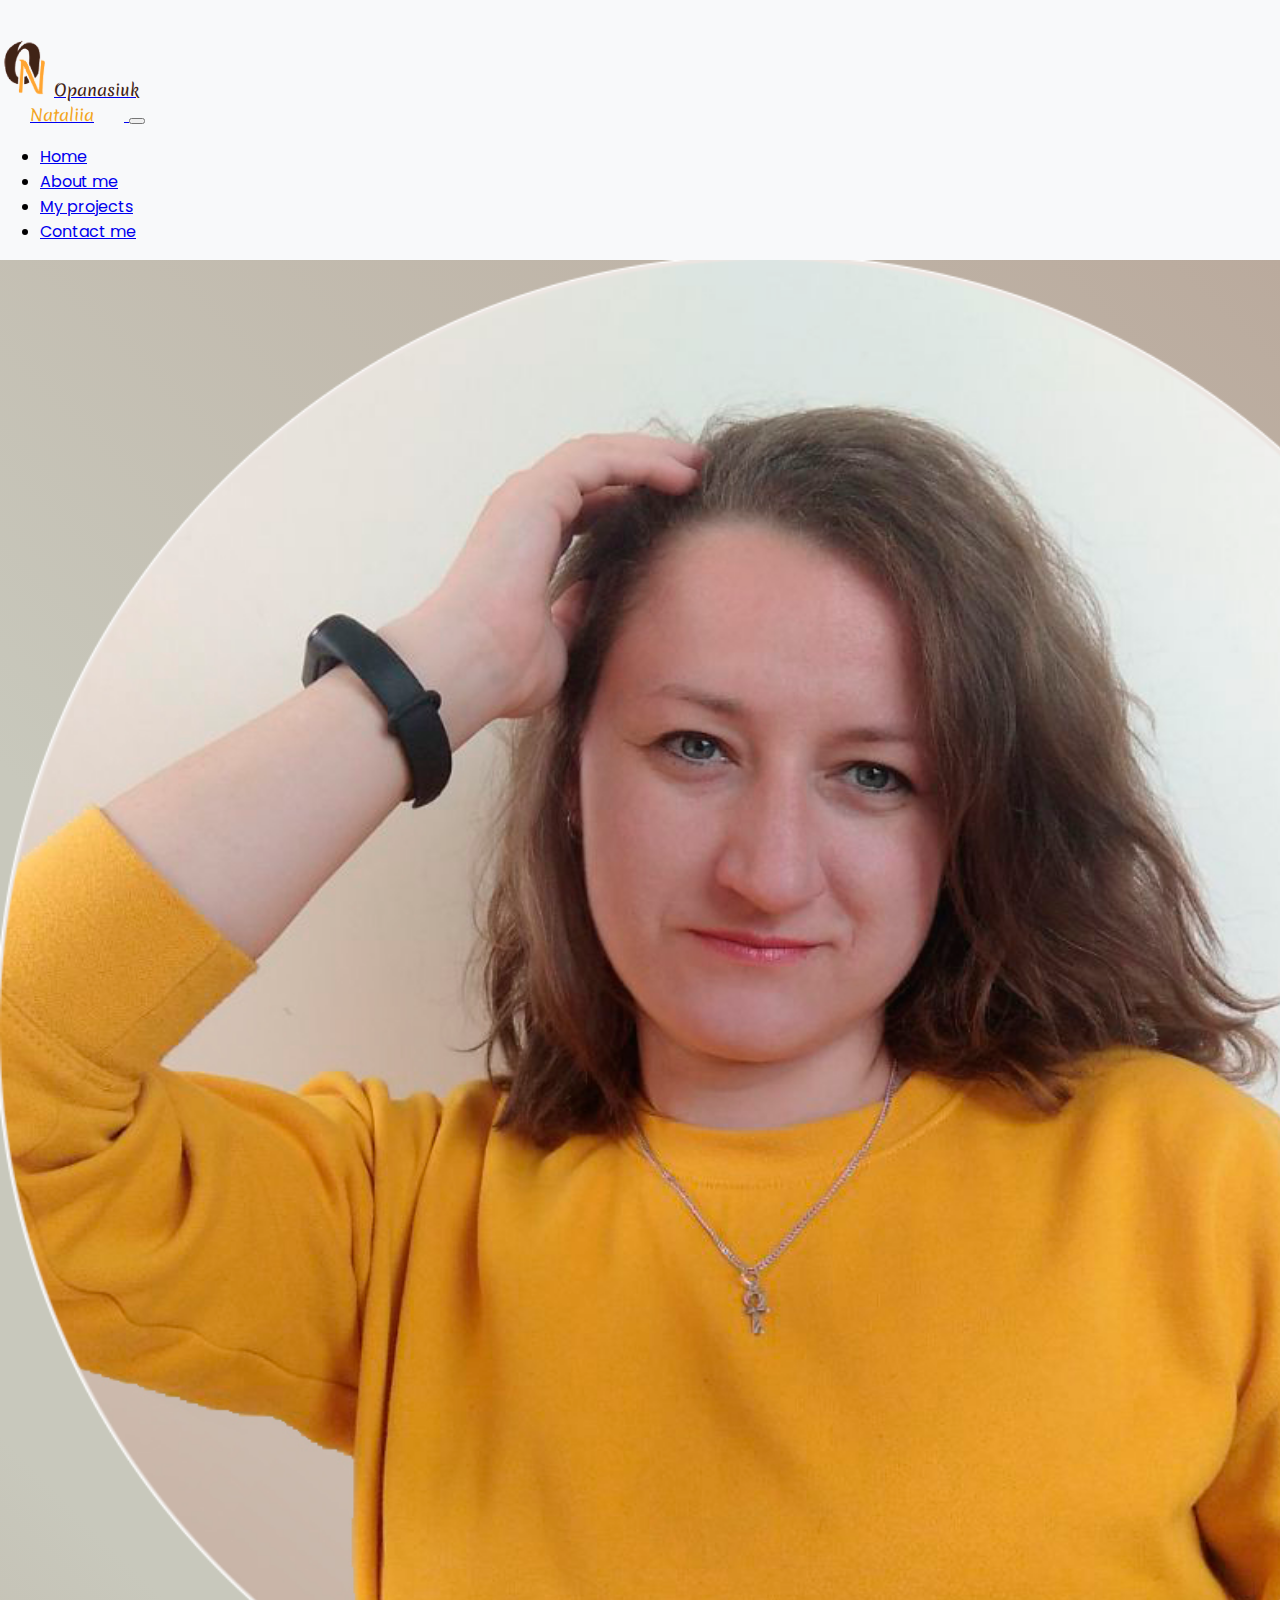
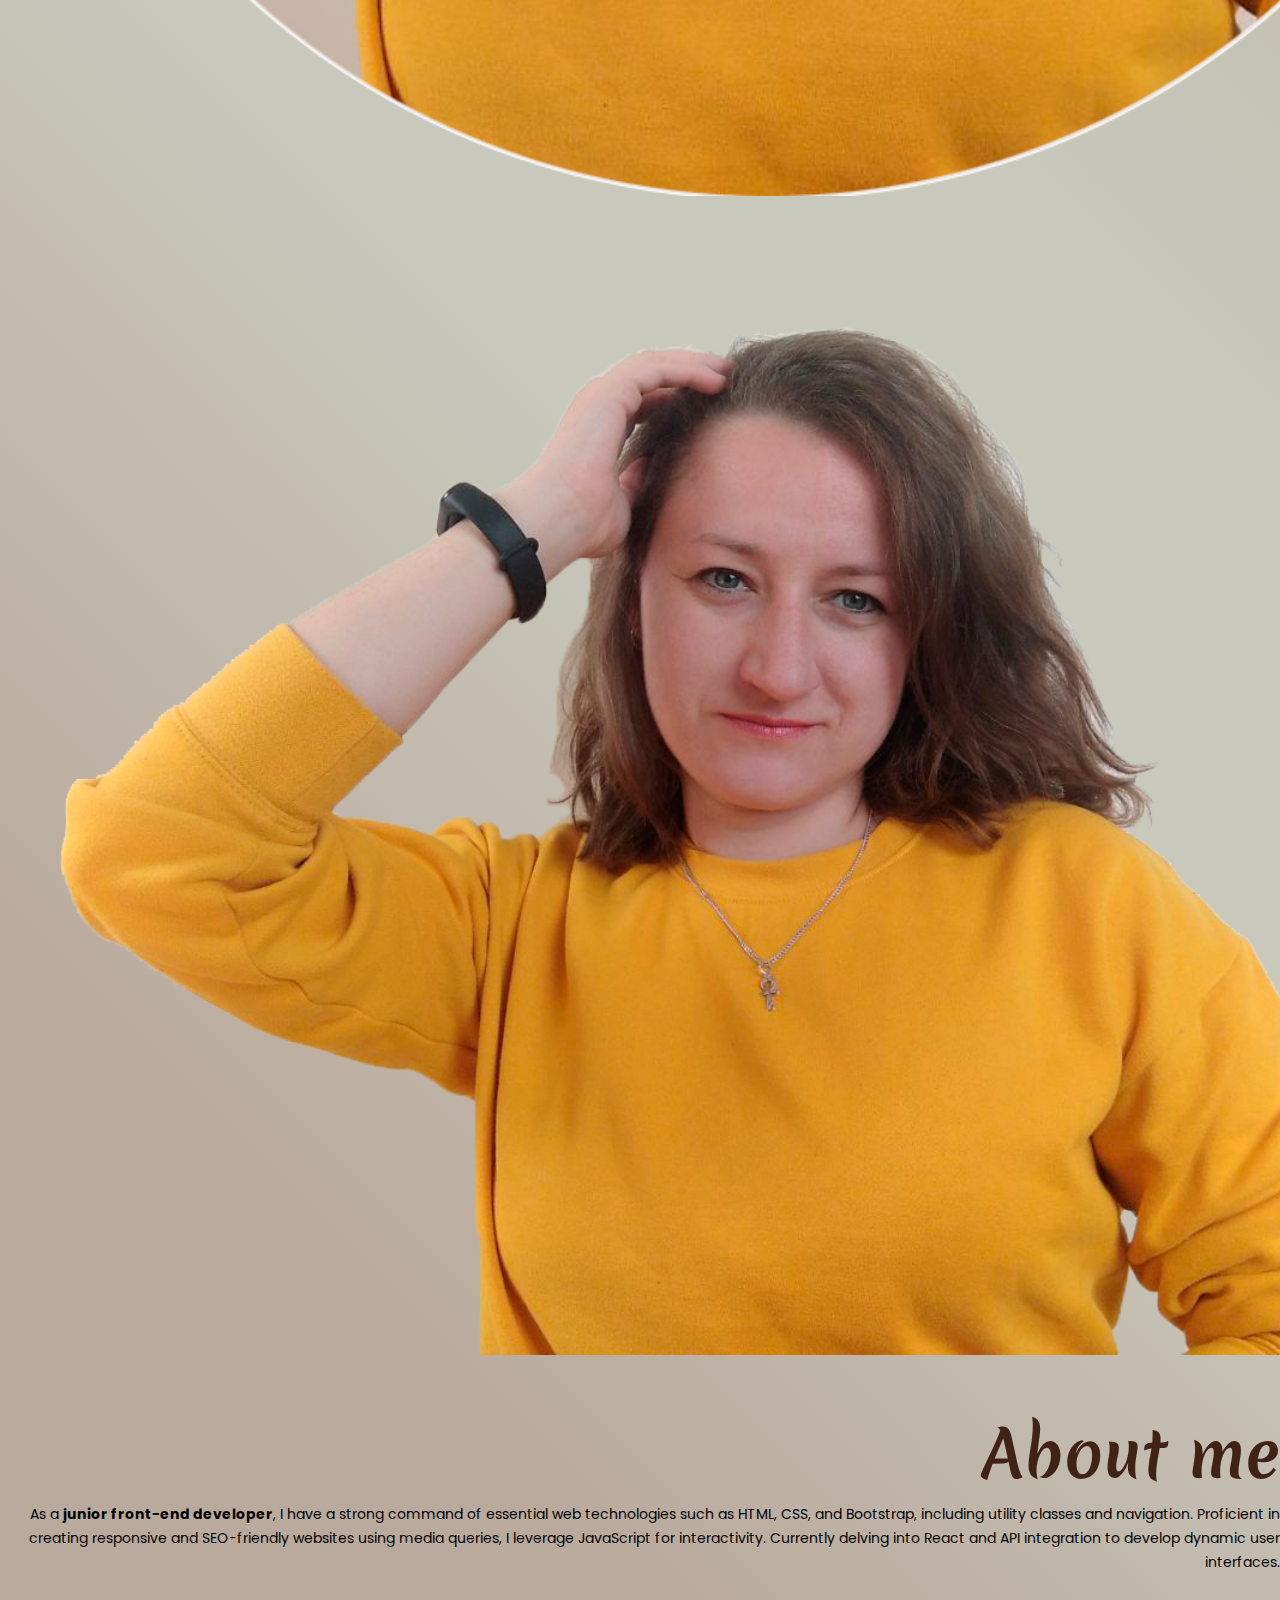
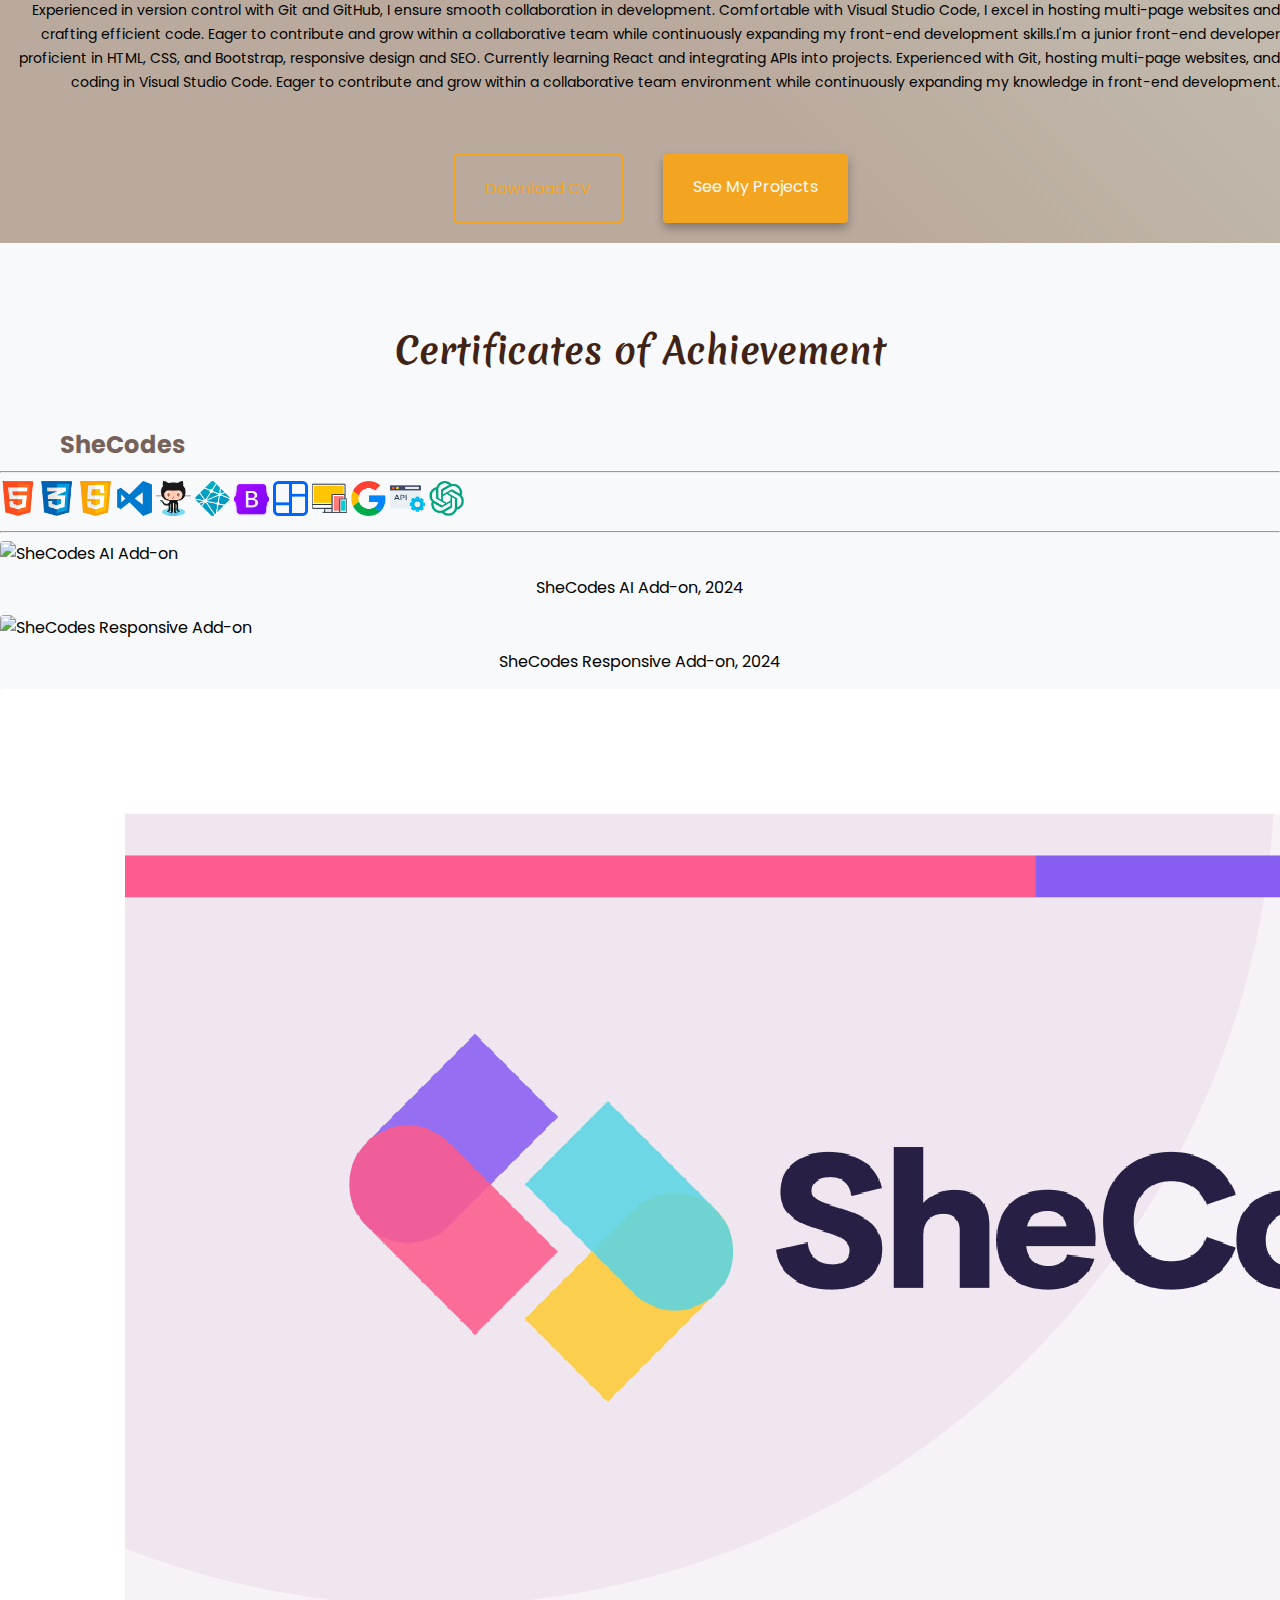
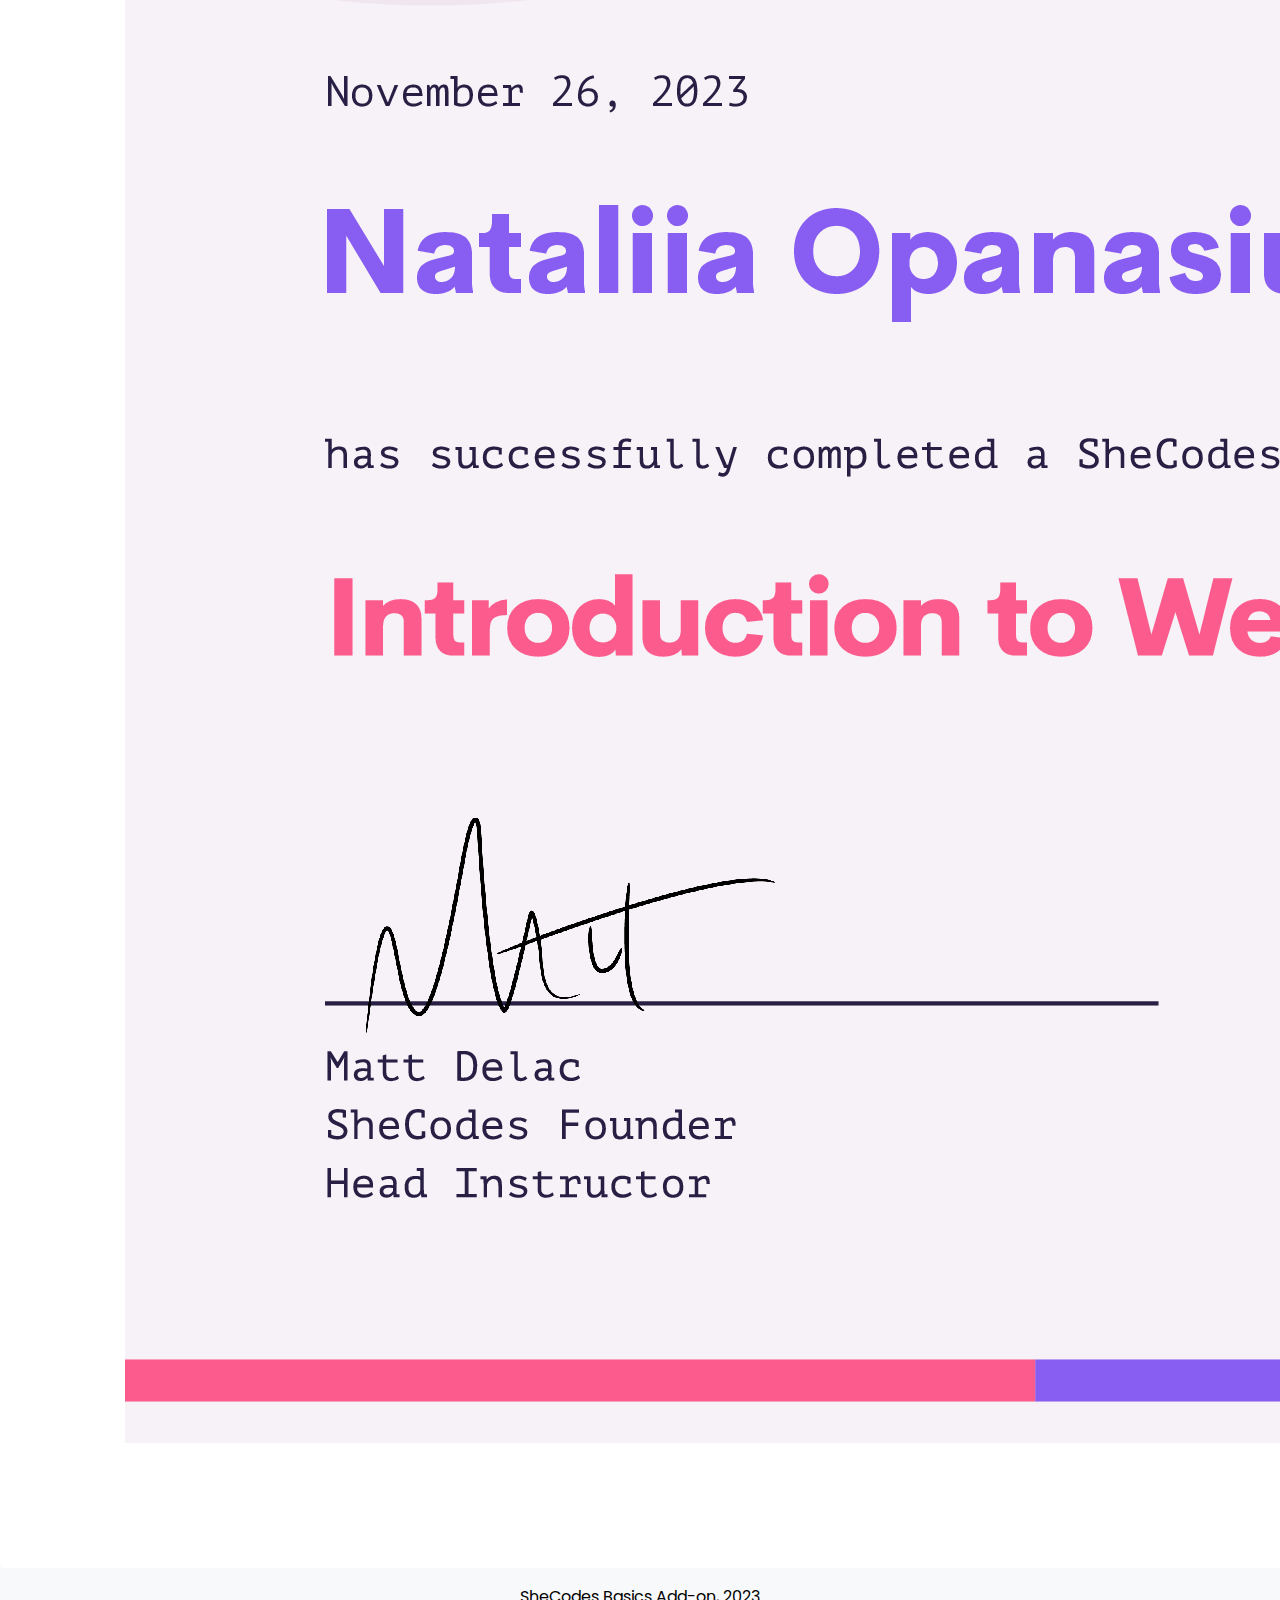
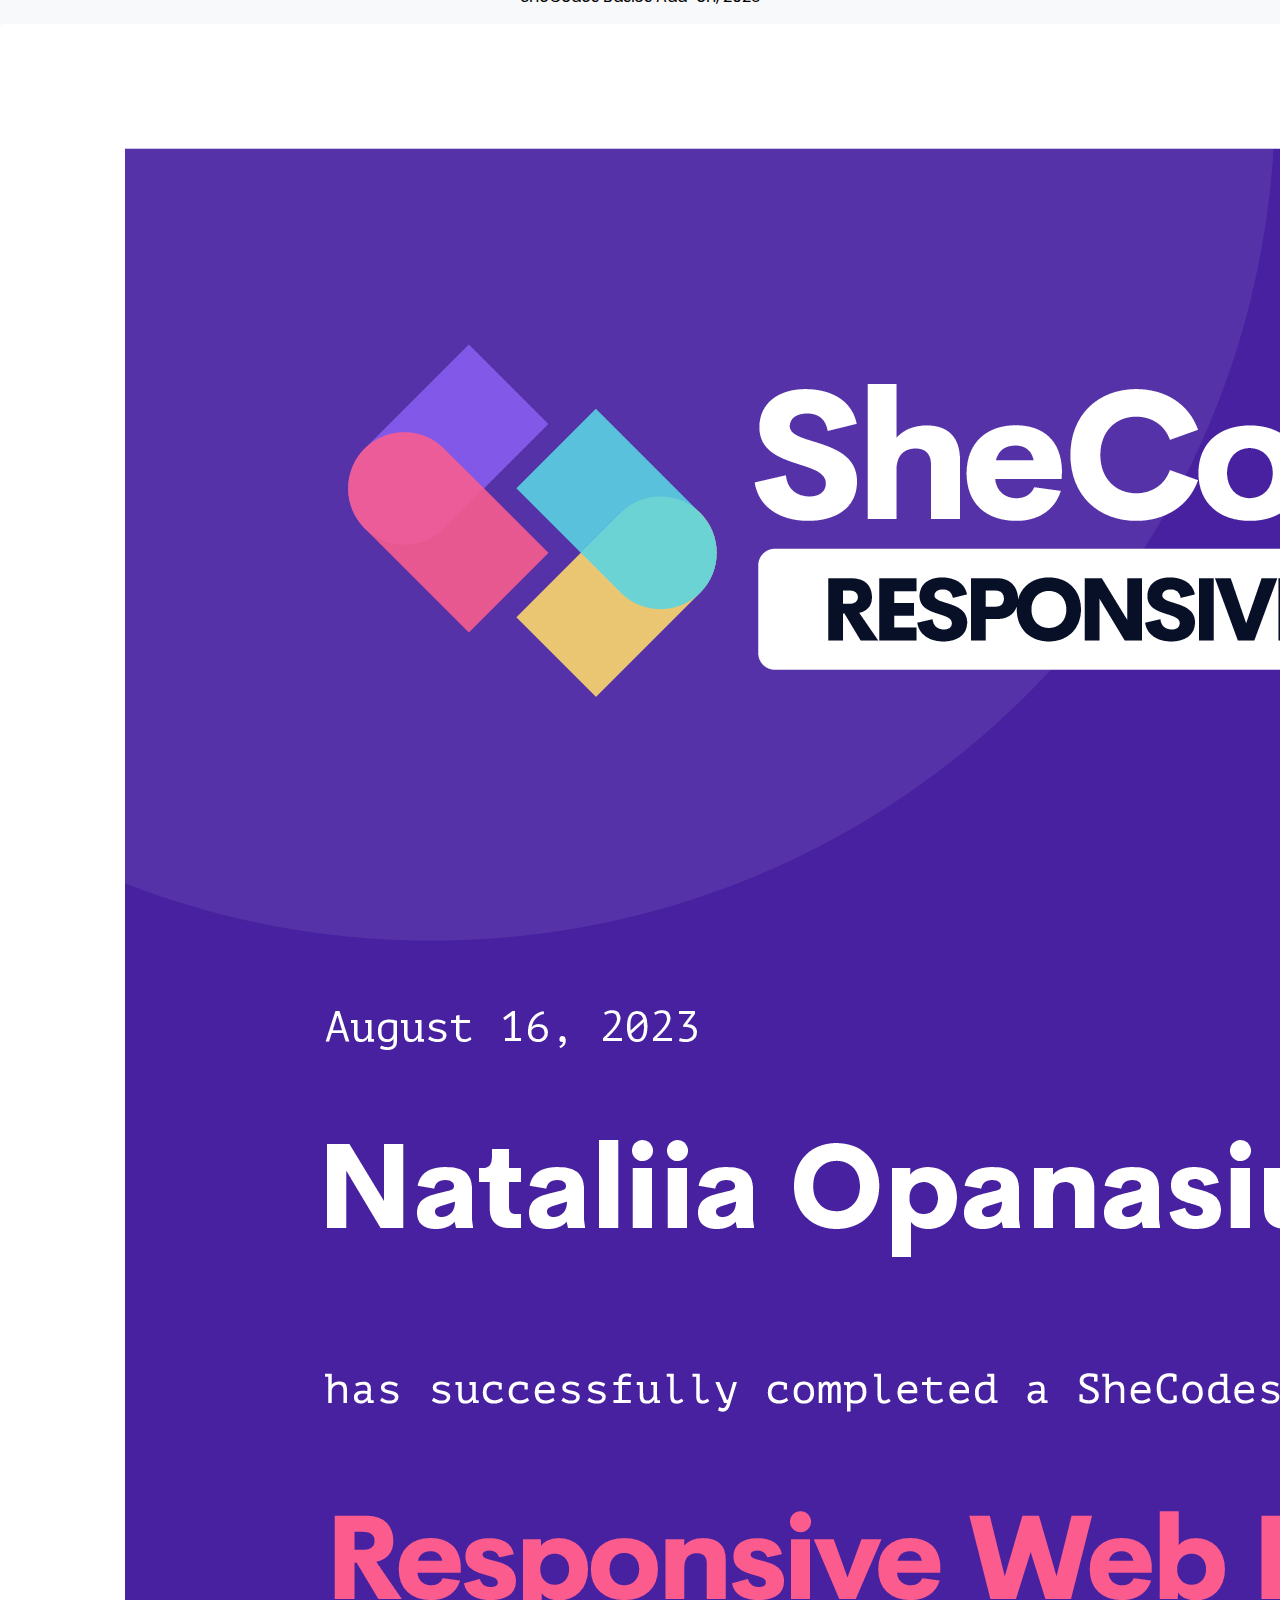
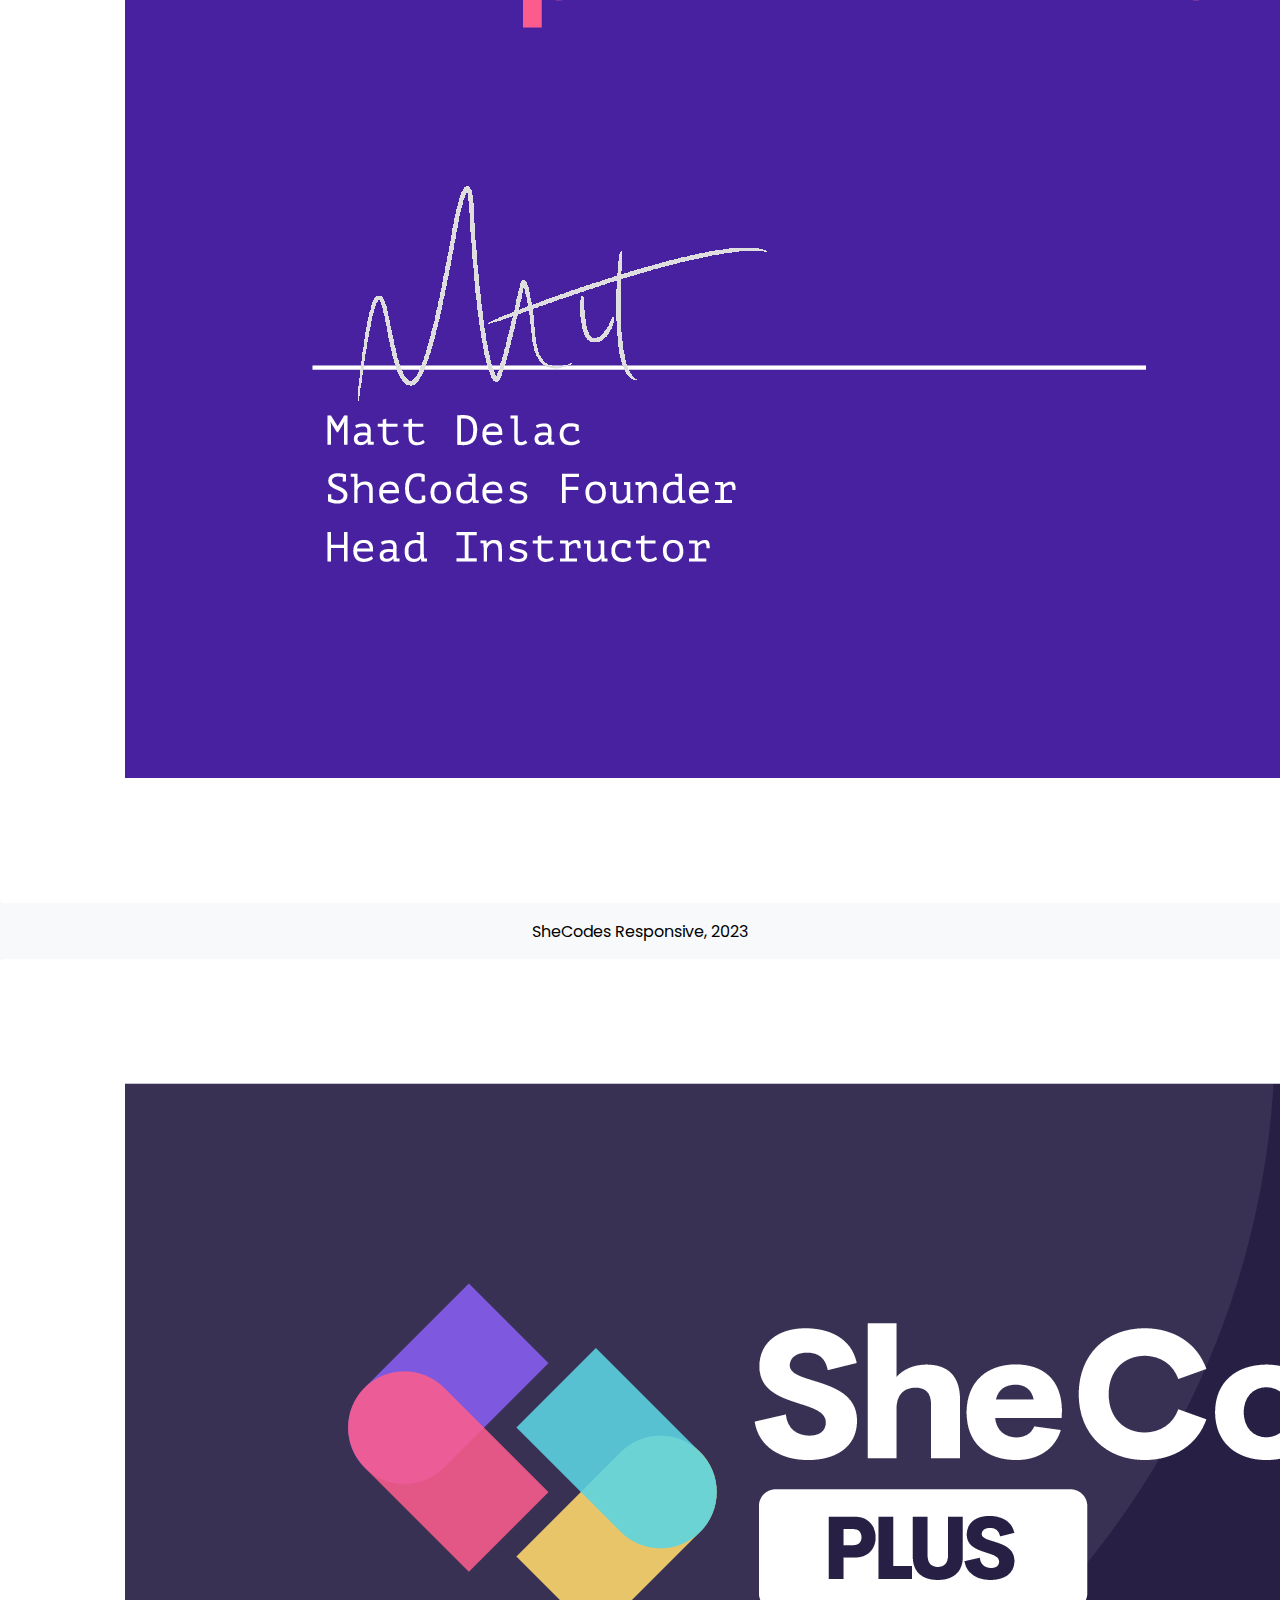
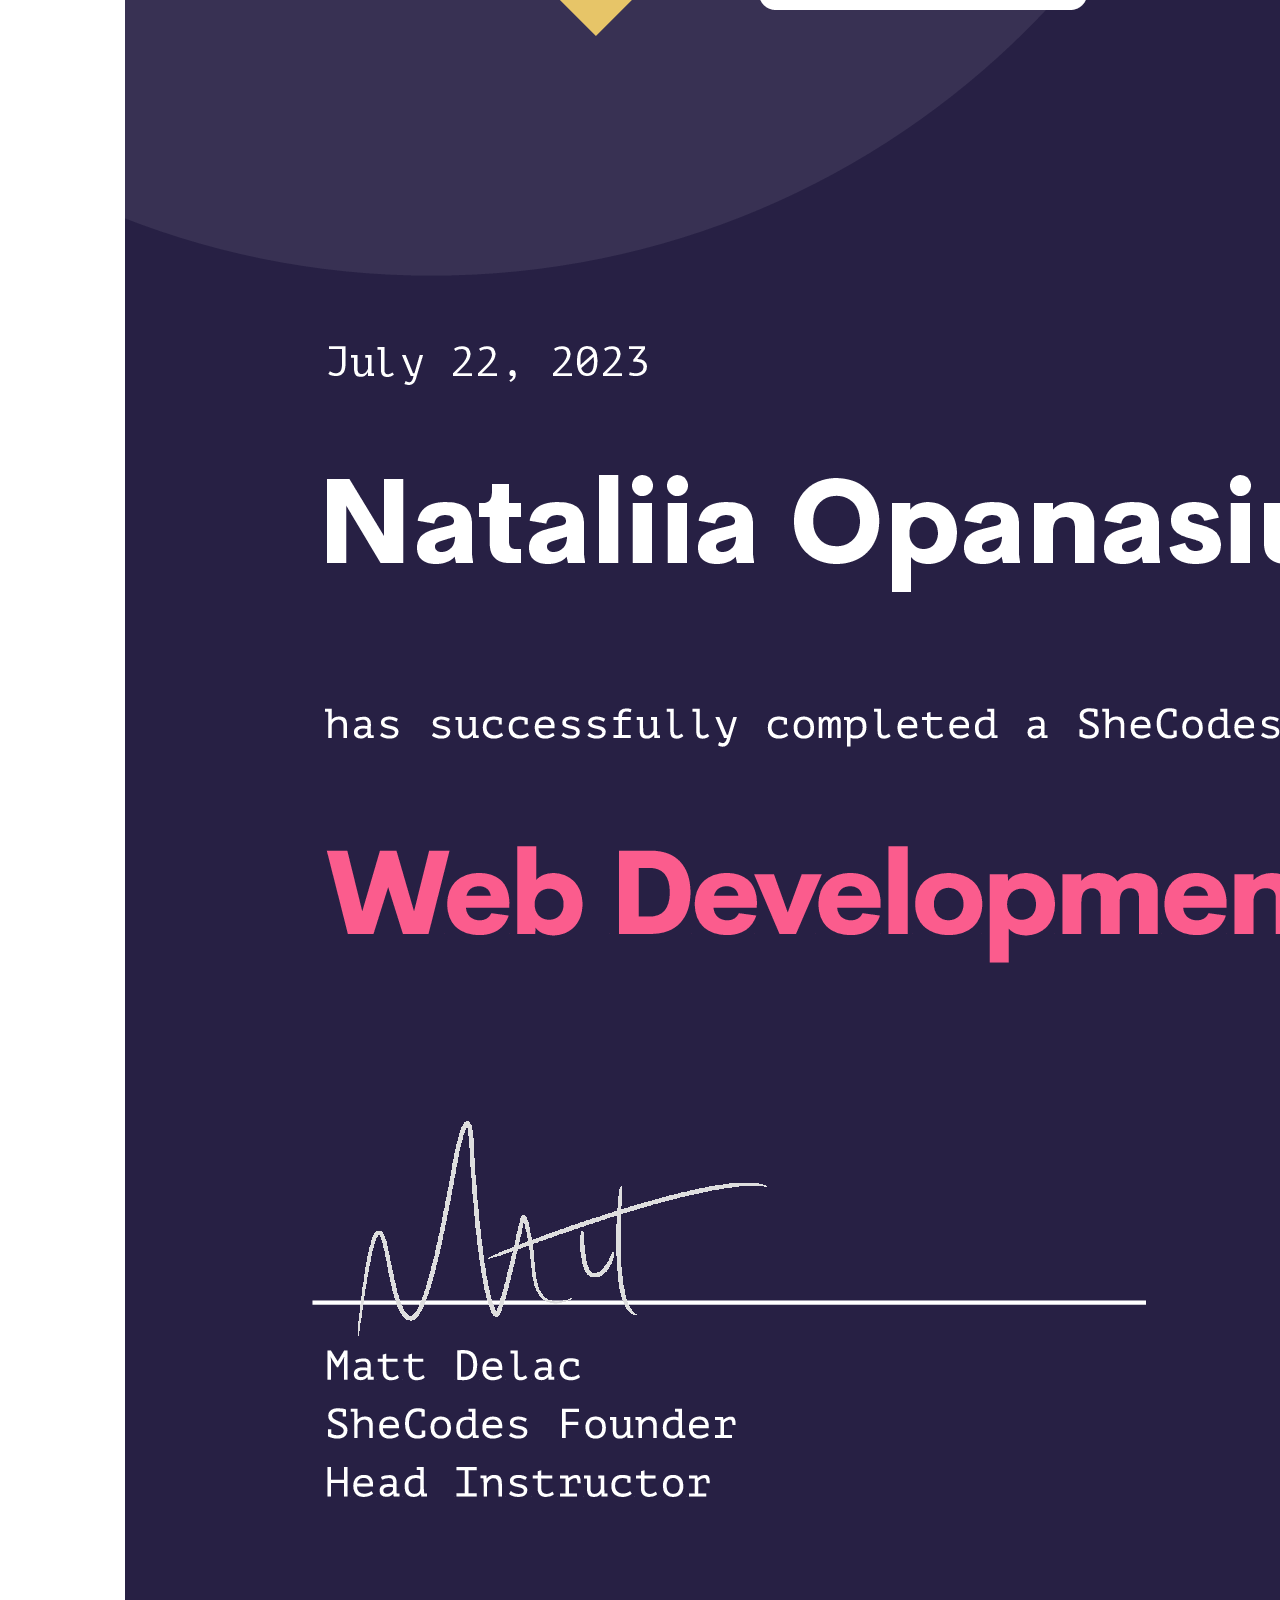
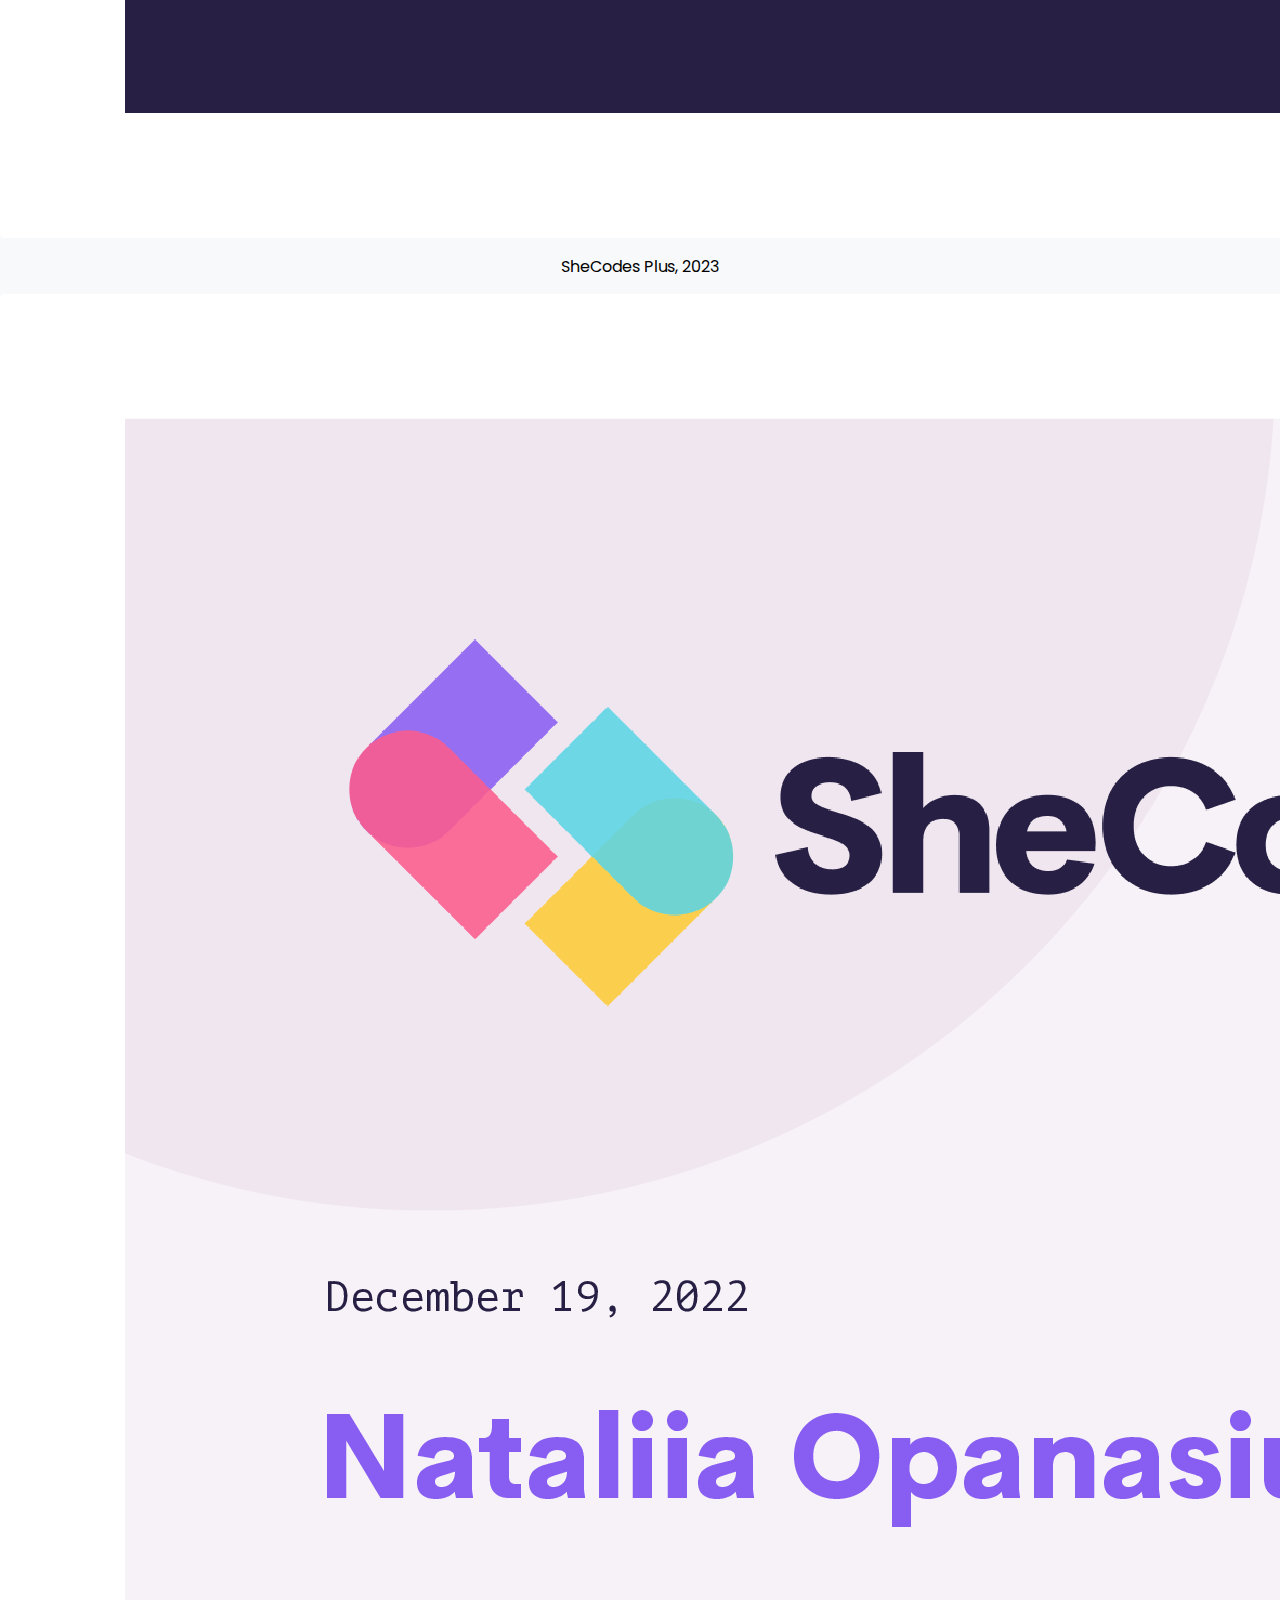
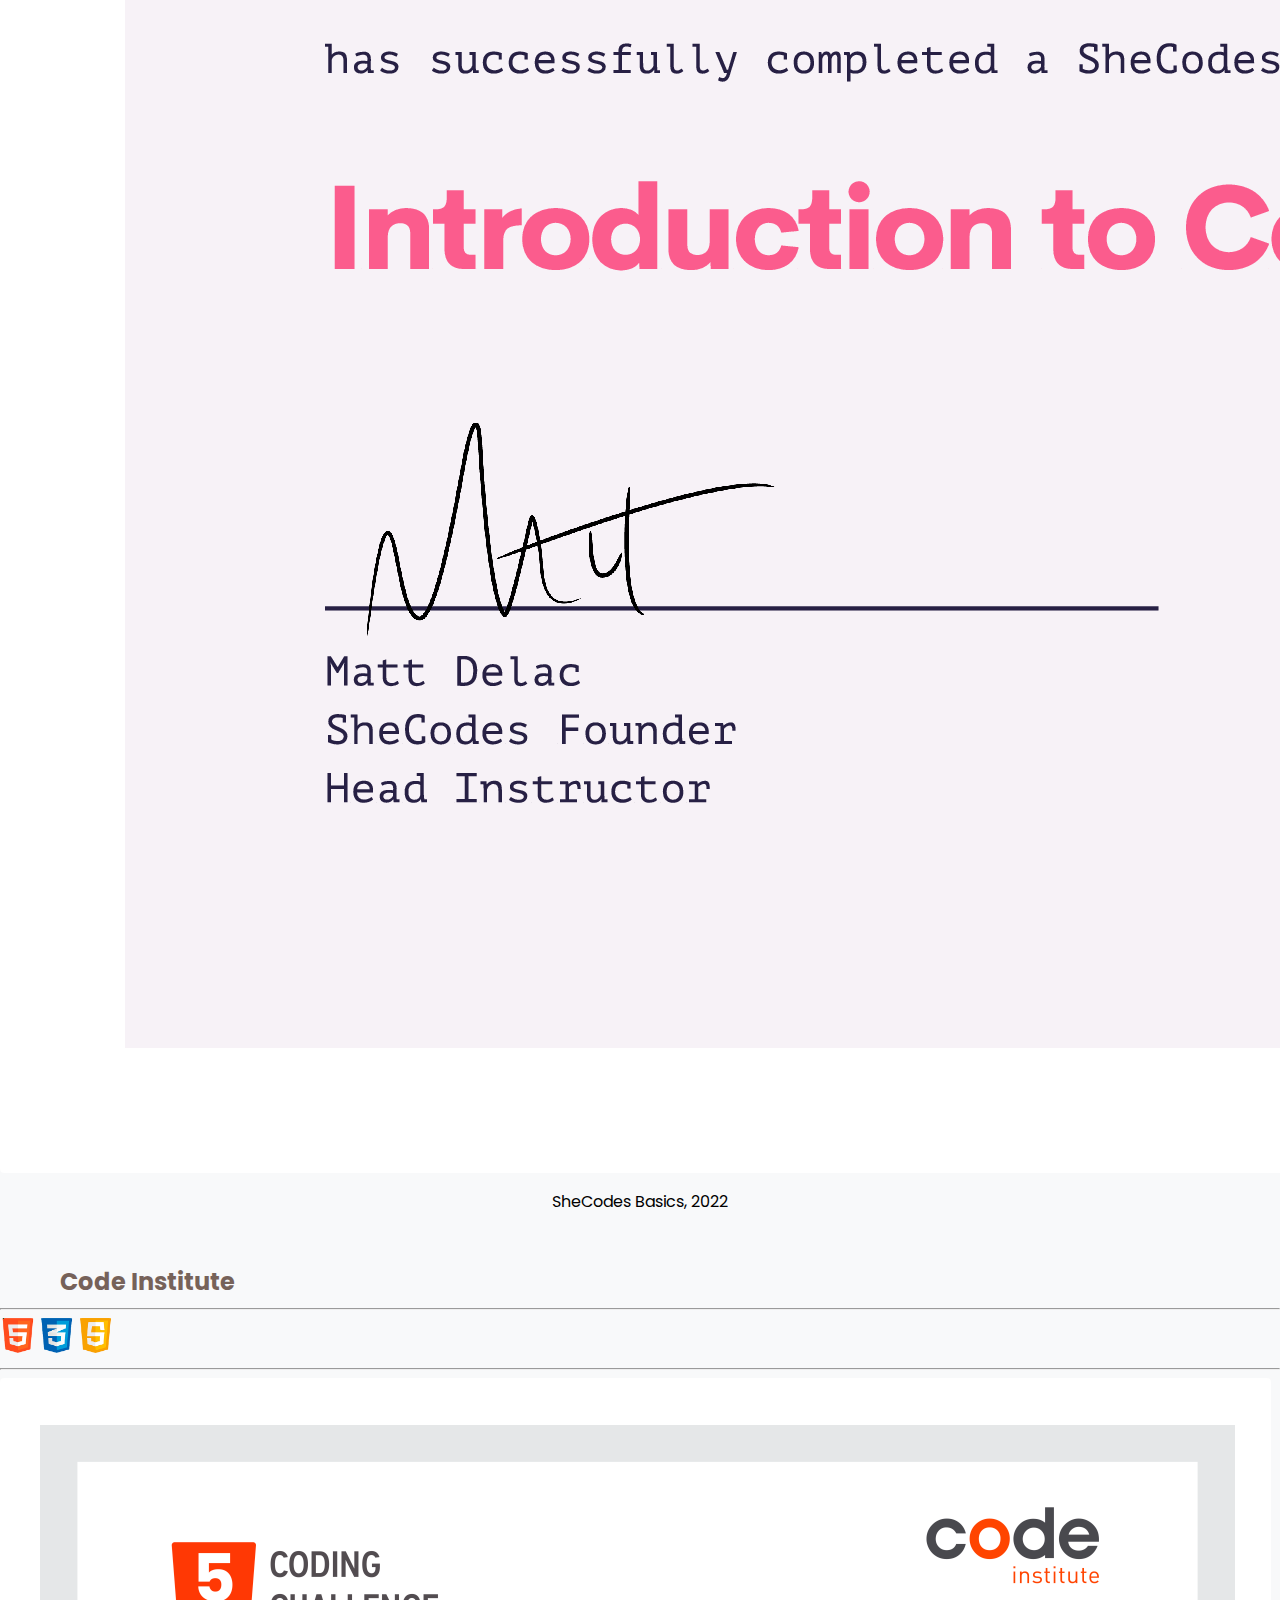
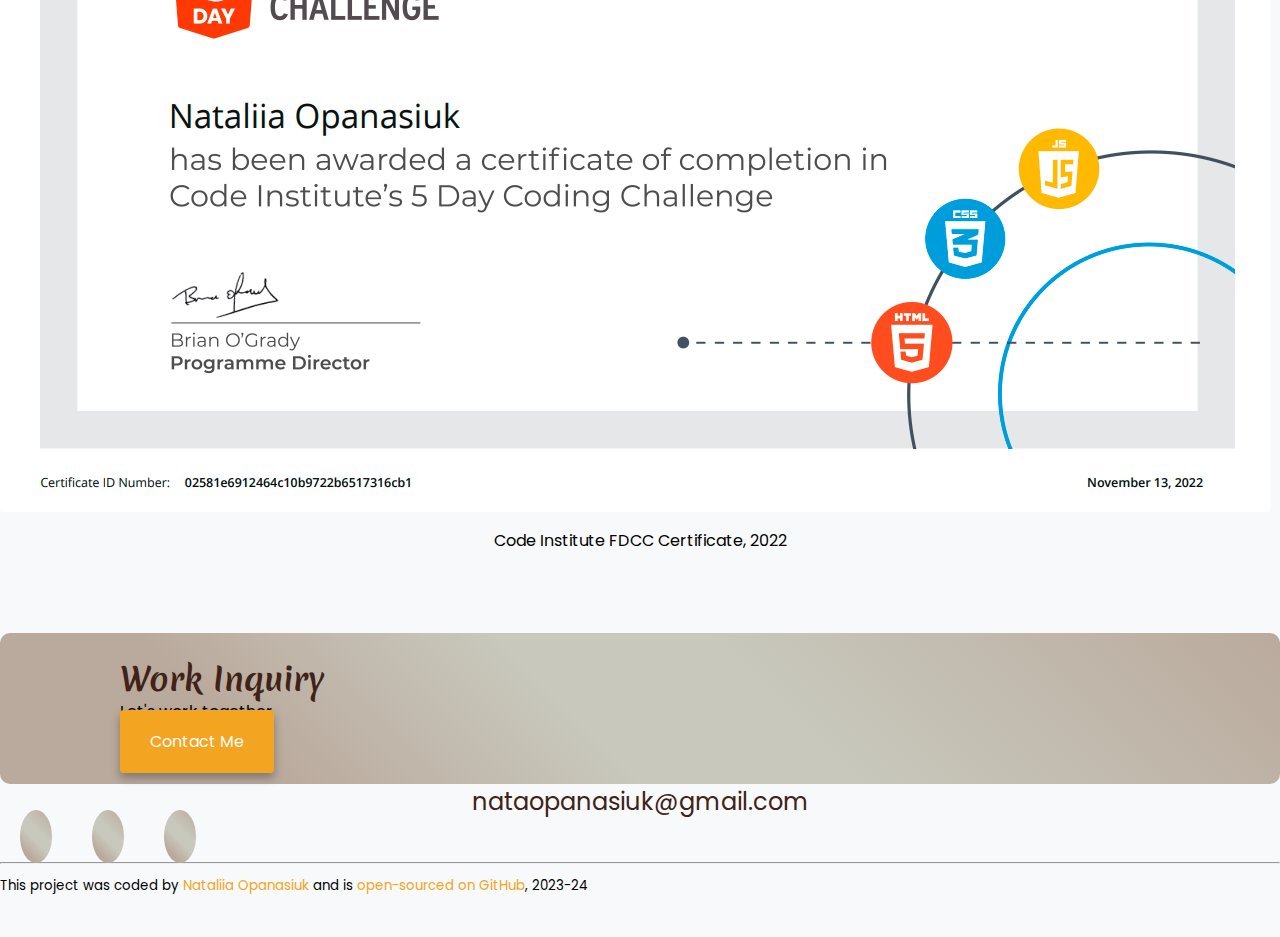
==== about.html @ 42029301 "Made my photo responsive" ====
<!DOCTYPE html>
<html lang="en">
  <head>
    <meta charset="UTF-8" />
    <meta name="viewport" content="width=device-width, initial-scale=1.0" />
    <title>About Nataliia - Nataliia Opanasiuk</title>
    <link rel="shortcut icon" href="/images/logo.png" />
    <meta
      name="description"
      content="About me Nataliia Opanasiuk, a front-end developer based in Ireland. Check out the list of the technologies I lerned and sertificates I received  during my coding journey."
    />
    <link
      href="https://cdn.jsdelivr.net/npm/bootstrap@5.3.1/dist/css/bootstrap.min.css"
      rel="stylesheet"
      integrity="sha384-4bw+/aepP/YC94hEpVNVgiZdgIC5+VKNBQNGCHeKRQN+PtmoHDEXuppvnDJzQIu9"
      crossorigin="anonymous"
    />
    <link rel="preconnect" href="https://fonts.googleapis.com" />
    <link rel="preconnect" href="https://fonts.gstatic.com" crossorigin />
    <link
      href="https://fonts.googleapis.com/css2?family=Bebas+Neue&family=Merienda:wght@700&family=Moon+Dance&family=Poppins:wght@300&family=Tilt+Prism&display=swap"
      rel="stylesheet"
    />
    <link rel="stylesheet" href="/css/style.css" />
    <script
      src="https://cdn.jsdelivr.net/npm/bootstrap@5.3.1/dist/js/bootstrap.bundle.min.js"
      integrity="sha384-HwwvtgBNo3bZJJLYd8oVXjrBZt8cqVSpeBNS5n7C8IVInixGAoxmnlMuBnhbgrkm"
      crossorigin="anonymous"
    ></script>
    <script
      src="https://kit.fontawesome.com/4c6ae74412.js"
      crossorigin="anonymous"
    ></script>
  </head>
  <body>
    <nav class="navbar fixed-top navbar-expand-lg bg-body-tertiary">
      <div class="container">
        <img
          src="/images/logo.png"
          alt="logo"
          width="50px"
          class="me-3 d-none d-lg-block"
        />
        <a class="navbar-brand me-5 my-name" href="/" title="Back to homepage">
          <span id="my-surname"> Opanasiuk</span>
          <br />
          <span id="my-first-name"> Nataliia</span>
        </a>
        <button
          class="navbar-toggler"
          type="button"
          data-bs-toggle="collapse"
          data-bs-target="#navbarNav"
          aria-controls="navbarNav"
          aria-expanded="false"
          aria-label="Toggle navigation"
        >
          <span class="navbar-toggler-icon"></span>
        </button>
        <div class="collapse navbar-collapse" id="navbarNav">
          <ul class="navbar-nav ml-auto">
            <li class="nav-item">
              <a
                class="nav-link"
                aria-current="page"
                href="/"
                title="Back to homepage"
                >Home <i class="fa-solid fa-house-chimney"></i
              ></a>
            </li>

            <li class="nav-item">
              <a
                class="nav-link active"
                href="/about.html"
                title="About Nataliia"
                >About me <i class="fa-regular fa-circle-question"></i
              ></a>
            </li>

            <li class="nav-item">
              <a
                class="nav-link"
                href="/projects.html"
                title="Nataliia's Projects"
                >My projects <i class="fa-solid fa-list"></i
              ></a>
            </li>
            <li class="nav-item">
              <a class="nav-link" href="/contact.html" title="Contact Nataliia"
                >Contact me <i class="fa-regular fa-address-card"></i
              ></a>
            </li>
          </ul>
        </div>
      </div>
    </nav>

    <section class="description">
      <div class="container">
        <div class="row pt-4 bottom-align">
          <div class="col-sm-6">
            <img
              src="/images/me.png"
              alt="my photo rounded"
              class="my-photo img-fluid p-2 border border-2 rounded-circle d-block d-xl-none"
            />
            <img
              src="/images/me1.png"
              alt="my photo"
              class="my-photo d-none d-xl-block"
            />
          </div>
          <div class="col-sm-6">
            <h1>About me</h1>
            <p class="mt-4">
              <span class="d-none d-xl-block">
                As a <strong> junior front-end developer</strong>, I have a
                strong command of essential web technologies such as HTML, CSS,
                and Bootstrap, including utility classes and navigation.
                Proficient in creating responsive and SEO-friendly websites
                using media queries, I leverage JavaScript for interactivity.
                Currently delving into React and API integration to develop
                dynamic user interfaces.
                <br />
                <br />
                Experienced in version control with Git and GitHub, I ensure
                smooth collaboration in development. Comfortable with Visual
                Studio Code, I excel in hosting multi-page websites and crafting
                efficient code. Eager to contribute and grow within a
                collaborative team while continuously expanding my front-end
                development skills.</span
              ><span class="d-block d-xl-none"
                >I'm a junior front-end developer proficient in HTML, CSS, and
                Bootstrap, responsive design and SEO. Currently learning React
                and integrating APIs into projects. Experienced with Git,
                hosting multi-page websites, and coding in Visual Studio Code.
                Eager to contribute and grow within a collaborative team
                environment while continuously expanding my knowledge in
                front-end development.
              </span>
            </p>
            <div
              class="navigation-links justify-content-center justify-content-lg-end"
            >
              <a
                href="https://drive.google.com/uc?export=download&id=1yDAljnNkJW8JyyLIseAva55q0YKDJ9vl"
                class="button-link secondary-link fw-bold"
                id="downloadCV-button"
                title="Here will be my CV. I'm working on this part. Coming soon.. "
                >Download CV <i class="fa-solid fa-cloud-arrow-down"></i>
              </a>

              <a
                href="/projects.html"
                title="Nataliia's Projects"
                class="button-link main-link fw-bold d-none d-lg-block"
                >See my projects
              </a>
            </div>
          </div>
        </div>
      </div>
    </section>

    <section class="certificates">
      <h2>Certificates of Achievement</h2>
      <div class="container">
        <h3>SheCodes</h3>
        <hr />
        <div class="technologies justify-content-center d-none d-lg-flex">
          <img
            class="me-4"
            src="/images/html.png"
            width="35px"
            alt="html-logo"
            title="HTML"
          />
          <img
            class="me-4"
            src="/images/css.png"
            width="35px"
            alt="css-logo"
            title="CSS"
          />
          <img
            class="me-4"
            src="/images/js.png"
            width="35px"
            alt="js-logo"
            title="JavaScript"
          />
          <img
            class="me-4"
            src="/images/editor.png"
            width="35px"
            alt="editor-logo"
            title="VS Code"
          />
          <img
            class="me-4"
            src="/images/github.png"
            width="35px"
            alt="github-logo"
            title="GitHub"
          />
          <img
            class="me-4"
            src="/images/hosting.png"
            width="35px"
            alt="hosting-logo"
            title="Hosting"
          />
          <img
            class="me-4"
            src="/images/bootstrap.png"
            width="35px"
            alt="bootstrap-logo"
            title="Bootstrap"
          />
          <img
            class="me-4"
            src="/images/flexbox.png"
            width="35px"
            alt="flexbox-logo"
            title="Flexbox"
          />
          <img
            class="me-4"
            src="/images/responsive.png"
            width="35px"
            alt="responsive-logo"
            title="Responsive"
          />
          <img
            class="me-4"
            src="/images/seo.png"
            width="35px"
            alt="seo-logo"
            title="SEO"
          />
          <img
            class="me-4"
            src="/images/api.png"
            width="35px"
            alt="api-logo"
            title="API"
          />
          <img
            class="me-1"
            src="/images/ai.png"
            width="35px"
            alt="ai-logo"
            title="AI"
          />
        </div>
        <hr class="d-none d-lg-flex" />

        <!-- <div class="row mt-5 justify-content-center"> -->
        <!-- <div class="col-sm-4 mb-3">
            <img
              src="/images/certificate9.png"
              alt="SheCodes Next"
              class="img-fluid border shadow-sm scale"
            />
            <br />
            <p>SheCodes Next, 2024</p>
          </div> -->

        <!-- <div class="col-sm-4 mb-1">
            <img
              src="/images/certificate8.png"
              alt="SheCodes React"
              class="img-fluid border shadow-sm scale"
            />
            <br />
            <p>SheCodes React, 2024</p>
          </div> -->
        <!-- </div> -->

        <div class="row mt-5 justify-content-center">
          <div class="col-sm-4 mb-3">
            <img
              src="/images/certificate7.png"
              alt="SheCodes AI Add-on"
              class="img-fluid border shadow-sm scale"
            />
            <br />
            <p>SheCodes AI Add-on, 2024</p>
          </div>

          <div class="col-sm-4 mb-1">
            <img
              src="/images/certificate6.png"
              alt="SheCodes Responsive Add-on"
              class="img-fluid border shadow-sm scale"
            />
            <br />
            <p>SheCodes Responsive Add-on, 2024</p>
          </div>
        </div>

        <div class="row mt-3 justify-content-center">
          <div class="col-sm-4 mb-3">
            <img
              src="/images/certificate5.png"
              alt="SheCodes Basics Add-on"
              class="img-fluid border shadow-sm scale"
            />
            <br />
            <p>SheCodes Basics Add-on, 2023</p>
          </div>

          <div class="col-sm-4 mb-1">
            <img
              src="/images/certificate4.png"
              alt="SheCodes Responsive"
              class="img-fluid border shadow-sm scale"
            />
            <br />
            <p>SheCodes Responsive, 2023</p>
          </div>
        </div>

        <div class="row mt-3 justify-content-center">
          <div class="col-sm-4 mb-3">
            <img
              src="/images/certificate3.png"
              alt="SheCodes Plus"
              class="img-fluid border shadow-sm scale"
            />
            <br />
            <p>SheCodes Plus, 2023</p>
          </div>

          <div class="col-sm-4">
            <img
              src="/images/certificate2.png"
              alt="SheCodes Basics"
              class="img-fluid border shadow-sm scale"
            />
            <br />
            <p>SheCodes Basics, 2022</p>
          </div>
        </div>

        <h3>Code Institute</h3>
        <hr />
        <div class="technologies justify-content-center d-none d-lg-flex">
          <img
            class="me-4"
            src="/images/html.png"
            width="35px"
            alt="html-logo"
            title="HTML"
          />
          <img
            class="me-4"
            src="/images/css.png"
            width="35px"
            alt="css-logo"
            title="CSS"
          />
          <img
            src="/images/js.png"
            width="35px"
            alt="js-logo"
            title="JavaScript"
          />
        </div>
        <hr class="d-none d-lg-flex" />

        <div class="row mt-5 justify-content-center">
          <div class="col-sm-4">
            <img
              src="/images/certificate1.png"
              alt="Certificate Code Institute"
              class="img-fluid border shadow-sm scale"
            />
            <br />
            <div class="code-institute">
              <p>Code Institute FDCC Certificate, 2022</p>
            </div>
          </div>
        </div>
      </div>
    </section>

    <footer>
      <div class="container">
        <div
          class="contact-box d-flex justify-content-between mb-5 d-none d-md-flex"
        >
          <div>
            <h4>Work Inquiry</h4>
            <p class="text-muted">Let's work together</p>
          </div>

          <a
            href="/contact.html"
            title="Contact Nataliia "
            class="button-link main-link fw-bold"
            >Contact me</a
          >
        </div>
        <div class="text-center mb-4 mt-5">
          <a
            href="mailto:nataopanasiuk@gmail.com"
            class="contact-link"
            title="Send Nataliia an email"
          >
            nataopanasiuk@gmail.com
          </a>
        </div>
        <div class="social-links d-flex justify-content-center mb-5">
          <a
            href="https://www.facebook.com/nathalie.opanasiuk/"
            target="_blank"
            title="Contact me on Facebook"
            ><i class="fa-brands fa-facebook"></i
          ></a>
          <a
            href="https://github.com/NataliiaOpanasiuk"
            target="_blank"
            title="Nataliia's GitHub profile"
            ><i class="fa-brands fa-github"></i
          ></a>
          <a href="" title="I'm working on it. Coming soon.."
            ><i class="fa-brands fa-linkedin disabled"></i
          ></a>
        </div>
        <hr class="d-none d-lg-flex" />
      </div>
      <small class="copyright fixed-bottom text-center d-none d-lg-block">
        This project was coded by
        <a href="/about.html" title="About Nataliia" class="light-link"
          >Nataliia Opanasiuk</a
        >
        and is
        <a
          href="https://github.com/NataliiaOpanasiuk/Portfolio-NataO"
          target="_blank"
          class="light-link"
          title="See code of this project on GitHub"
        >
          open-sourced on GitHub</a
        >, 2023-24
      </small>
    </footer>
  </body>
</html>
---- css/style.css ----
:root {
  --primary-font: "Merienda", cursive;
  --secondary-font: "Poppins", sans-serif;
  --primary-color: #f3a521;
  --secondary-color: #402316;
  --third-color: #f8f9fa;
  --gradient-color: linear-gradient(
    45deg,
    #baaa9d 20%,
    #c8c8bc 45%,
    #c8c8bc 60%,
    #baaa9d 100%
  );
  --box-shadow: 0 5px 10px rgba(0, 0, 0, 0.3);
  --picture-shadow: 0px 20px 60px rgba(100, 82, 50, 0.08);
}

body {
  font-family: var(--secondary-font);
  margin: 40px auto;
  max-width: 100%;
  background: var(--third-color);
}
h1,
h2,
h3,
h4 {
  text-align: center;
  margin: 0;
  font-family: var(--primary-font);
  color: var(--secondary-color);
  line-height: 1.5;
}
h1 {
  font-size: 64px;
}
h2 {
  font-size: 36px;
}
h3 {
  font-family: var(--secondary-font);
  font-size: 24px;
  opacity: 0.7;
  margin-top: 10px;
}
h4 {
  font-size: 32px;
}
p {
  font-size: 16px;
  line-height: 1.5;
  margin-bottom: 15px;
}
i {
  color: var(--primary-color);
}
img {
  border-radius: 4px;
}
.img-shadow {
  box-shadow: var(--picture-shadow);
}

/* Navbar */
.my-name {
  font-family: var(--primary-font);
}
#my-first-name {
  padding: 30px;
  color: var(--primary-color);
}
#my-surname {
  color: var(--secondary-color);
}
.ml-auto {
  margin-left: auto;
}

/* Buttons, Links */
.navigation-links {
  display: flex;
  margin: 40px 0 20px;
  justify-content: center;
}
.navigation-links a {
  margin: 20px;
}
.button-link {
  border-radius: 4px;
  padding: 20px 30px;
  text-decoration: none;
  text-transform: capitalize;
  transition: all 150ms ease-in-out;
}
.main-link {
  background: var(--primary-color);
  box-shadow: var(--box-shadow);
  color: var(--third-color);
}
.secondary-link {
  color: var(--primary-color);
  border: 2px solid var(--primary-color);
}
a:hover,
.shevron:hover {
  color: var(--secondary-color);
}

/* Welcome section */
.welcome-section {
  background-image: var(--gradient-color);
  padding: 80px 0;
}
.welcome-section #greetings {
  margin-top: 100px;
  font-family: var(--secondary-font);
}

/* scroll gallery */
.gallery-wrap-container {
  display: flex;
  align-items: center;
  justify-content: center;
}
.gallery-wrap-container .shevron {
  font-size: 54px;
}
.gallery-wrap-container .scroll-gallery {
  display: flex;
  overflow-x: auto;
  margin: 0 auto;
  width: 80%;
  grid-gap: 30px;
}
.gallery-wrap-container .scroll-gallery::-webkit-scrollbar {
  display: none;
}

/* section Description */
.description {
  margin-top: 0;
  background-image: var(--gradient-color);
}
.description .bottom-align {
  align-items: end;
}
.description .my-photo {
  width: 120%;
}
.description h1,
.description h3,
.description p {
  text-align: right;
}
.description h1 {
  margin: 60px 0 10px;
  line-height: 1;
}
.description p span {
  font-size: 14px;
}
.description .main-link {
  margin-right: 0;
}

/* Sertificates section */
.certificates {
  margin-top: 80px;
}
.certificates h3 {
  text-align: left;
  margin-left: 60px;
  margin-top: 50px;
}
hr {
  color: var(--primary-color);
}
.certificates .scale {
  transition: 1s;
}
.certificates .scale:hover {
  transform: scale(1.2);
}
.certificates p {
  text-align: center;
  margin-top: 10px;
}

/* Project section */
.projects-section {
  margin-bottom: 80px;
}
.projects-section h1 {
  margin: 120px 0 0;
}
.project-page .projects-section .row {
  padding-top: 90px;
}
.projects-section .paragraph-title {
  margin-top: 40px;
  text-align: left;
}
.projects-section .left-column,
.projects-section .left-column h2 {
  text-align: right;
}
.projects-section p {
  text-align: justify;
}

/* Contact section */
.contact-section {
  margin-top: 120px;
}
.label-color {
  color: var(--secondary-color);
}
.text-input::placeholder {
  opacity: 0.4;
  color: var(--secondary-color);
}
.contact-section .btn:hover {
  color: var(--secondary-color);
  background-color: var(--primary-color);
}
.p-custom {
  padding-bottom: 80px !important;
}
.contact-link {
  display: flex;
  justify-content: center;
  color: var(--secondary-color);
  text-decoration: none;
  transition: all 150ms ease-in-out;
}
.contact-link:hover {
  color: var(--primary-color);
}

/* footer */
footer {
  margin-top: 80px;
}
footer .contact-box {
  background: var(--gradient-color);
  padding: 30px 120px;
  border-radius: 10px;
}
footer .contact-box h4 {
  text-align: left;
  line-height: 1;
}
footer .contact-box p {
  margin: 5px 0;
}
footer .copyright {
  background: var(--third-color);
  max-width: 100%;
  margin-bottom: 0;
  padding: 5px 0;
}

/* footer links */
footer .contact-link {
  font-size: 24px;
}
footer .social-links a {
  margin: 0 20px;
  background: var(--gradient-color);
  color: var(--primary-color);
  padding: 10px 16px;
  border-radius: 50%;
  font-size: 24px;
}
footer .social-links a i {
  transition: all 150ms ease-in-out;
}
footer .social-links a i:hover {
  color: var(--secondary-color);
}

.light-link {
  text-decoration: none;
  color: var(--primary-color);
}

@media (max-width: 768px) {
  body {
    margin: 50px 10px 40px 10px;
  }
  h1 {
    text-align: center;
    font-size: 36px;
  }
  h2 {
    font-size: 20px;
  }
  h3 {
    font-size: 18px;
  }
  p {
    font-size: 14px;
  }
  h2.paragraph-title,
  p {
    text-align: center;
  }
  .navigation-links {
    margin: 40px 0 0;
  }
  .secondary-link,
  .main-link {
    text-align: center;
    font-size: 12px;
    margin-top: 0;
  }
  .welcome-section {
    padding: 40px 0;
  }
  .welcome-section #greetings {
    margin-top: 55px;
  }

  /* scroll */
  /* .gallery-wrap-container {
    display: none;
  } */
  /* .shevron {
    display: none;
  } */

  .gallery-img {
    margin: 40px 0 0;
  }
  /* finish */

  .description .my-photo {
    margin-top: 30px;
  }
  .description h1 {
    margin-top: 15px;
    text-align: center;
  }

  .description h3,
  .description p {
    text-align: center;
    margin-bottom: 10px;
  }
  .description p span {
    font-size: 12px;
  }
  .description .navigation-links {
    margin-top: 0;
  }
  .projects-section h1 {
    margin: 90px 0 0;
  }
  .projects-section .paragraph-title {
    margin: 0;
  }
  .projects-section #downloadCV-button {
    display: block;
    font-size: 16px;
    margin: 0 10px;
  }
  /* .launch-link {
    text-align: center;
    display: block;
    margin: 0 10px;
  } */
  .contact-section {
    margin-top: 90px;
  }
  footer {
    margin-top: 0;
  }
  footer .contact-link {
    font-size: 16px;
  }
  footer .social-links a {
    margin: 0 20px;
    padding: 10px 16px;
    font-size: 16px;
  }
}

@media (min-width: 576px) and (max-width: 1200px) {
  .description .my-photo {
    margin: 30px 0;
  }
  .projects-section .paragraph-title {
    margin: 0;
  }
  .description .bottom-align {
    align-items: center;
  }
}

.disabled {
  color: var(--third-color);
}
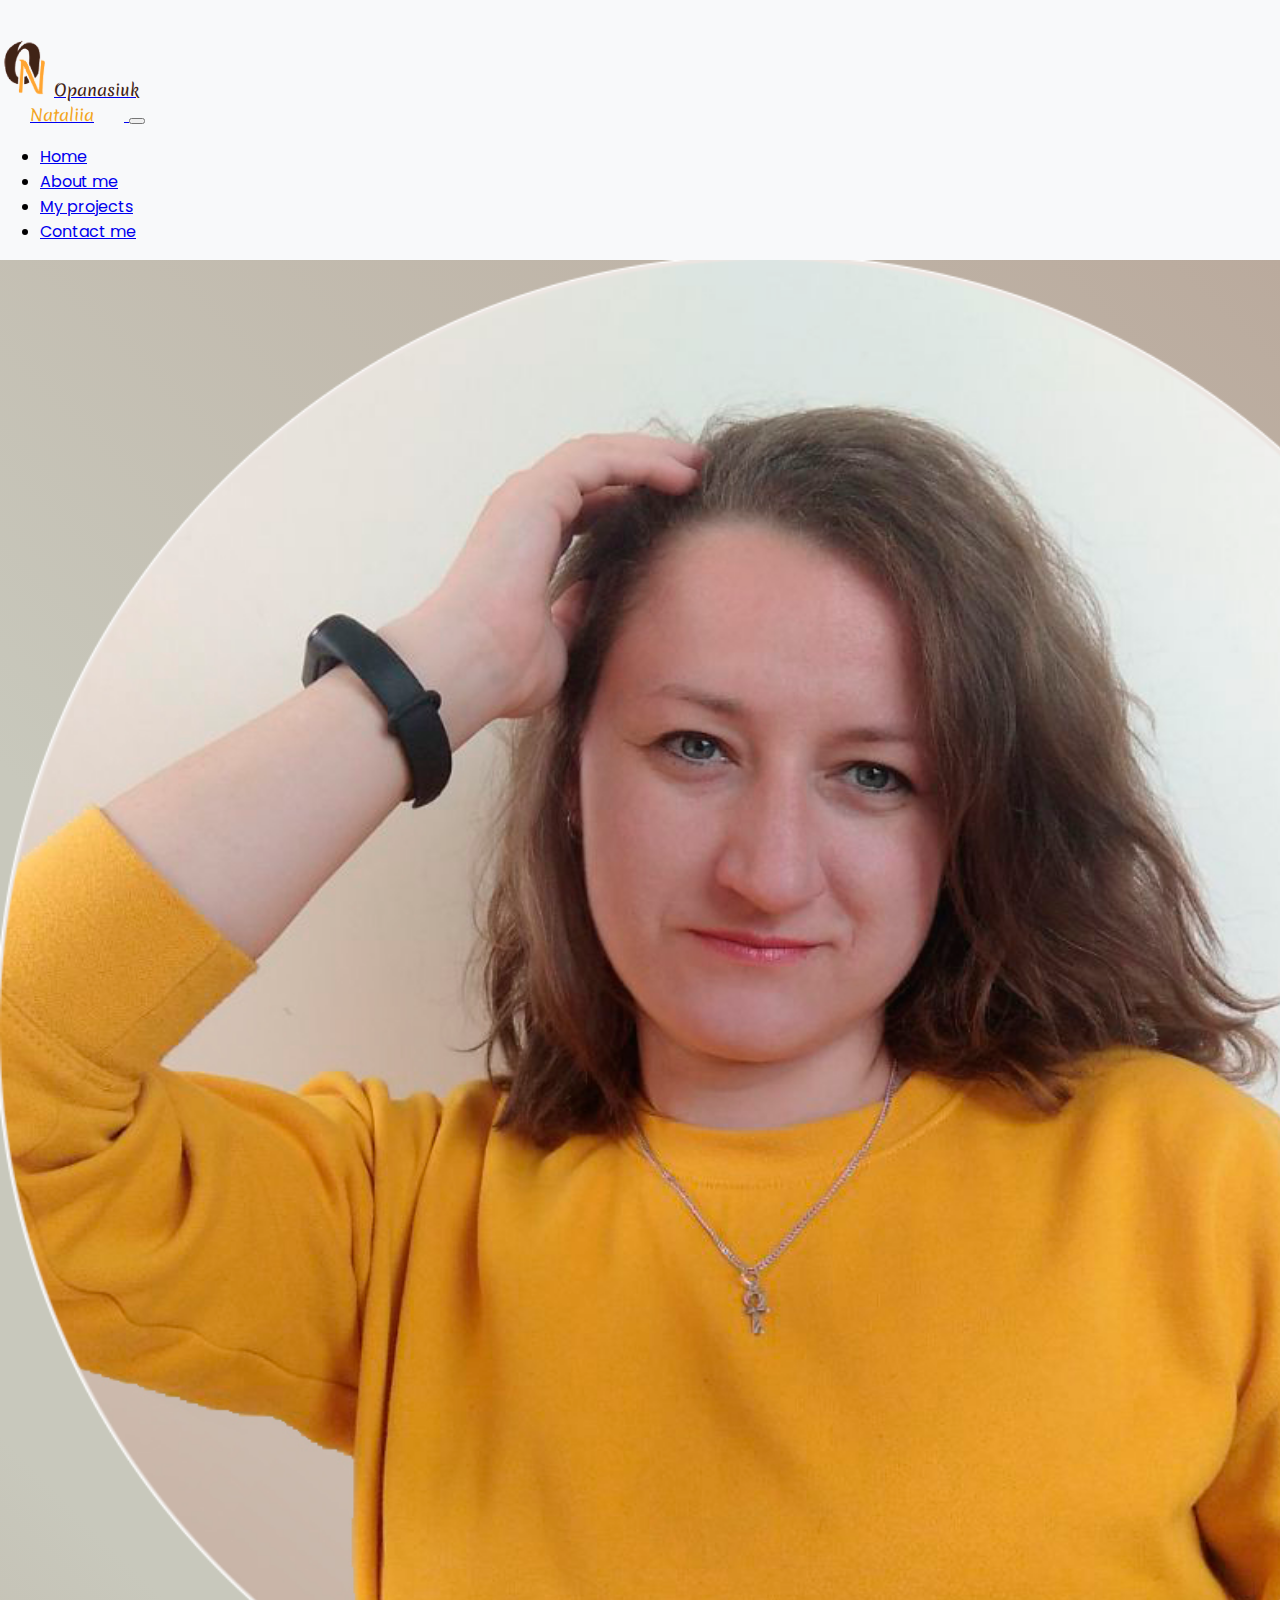
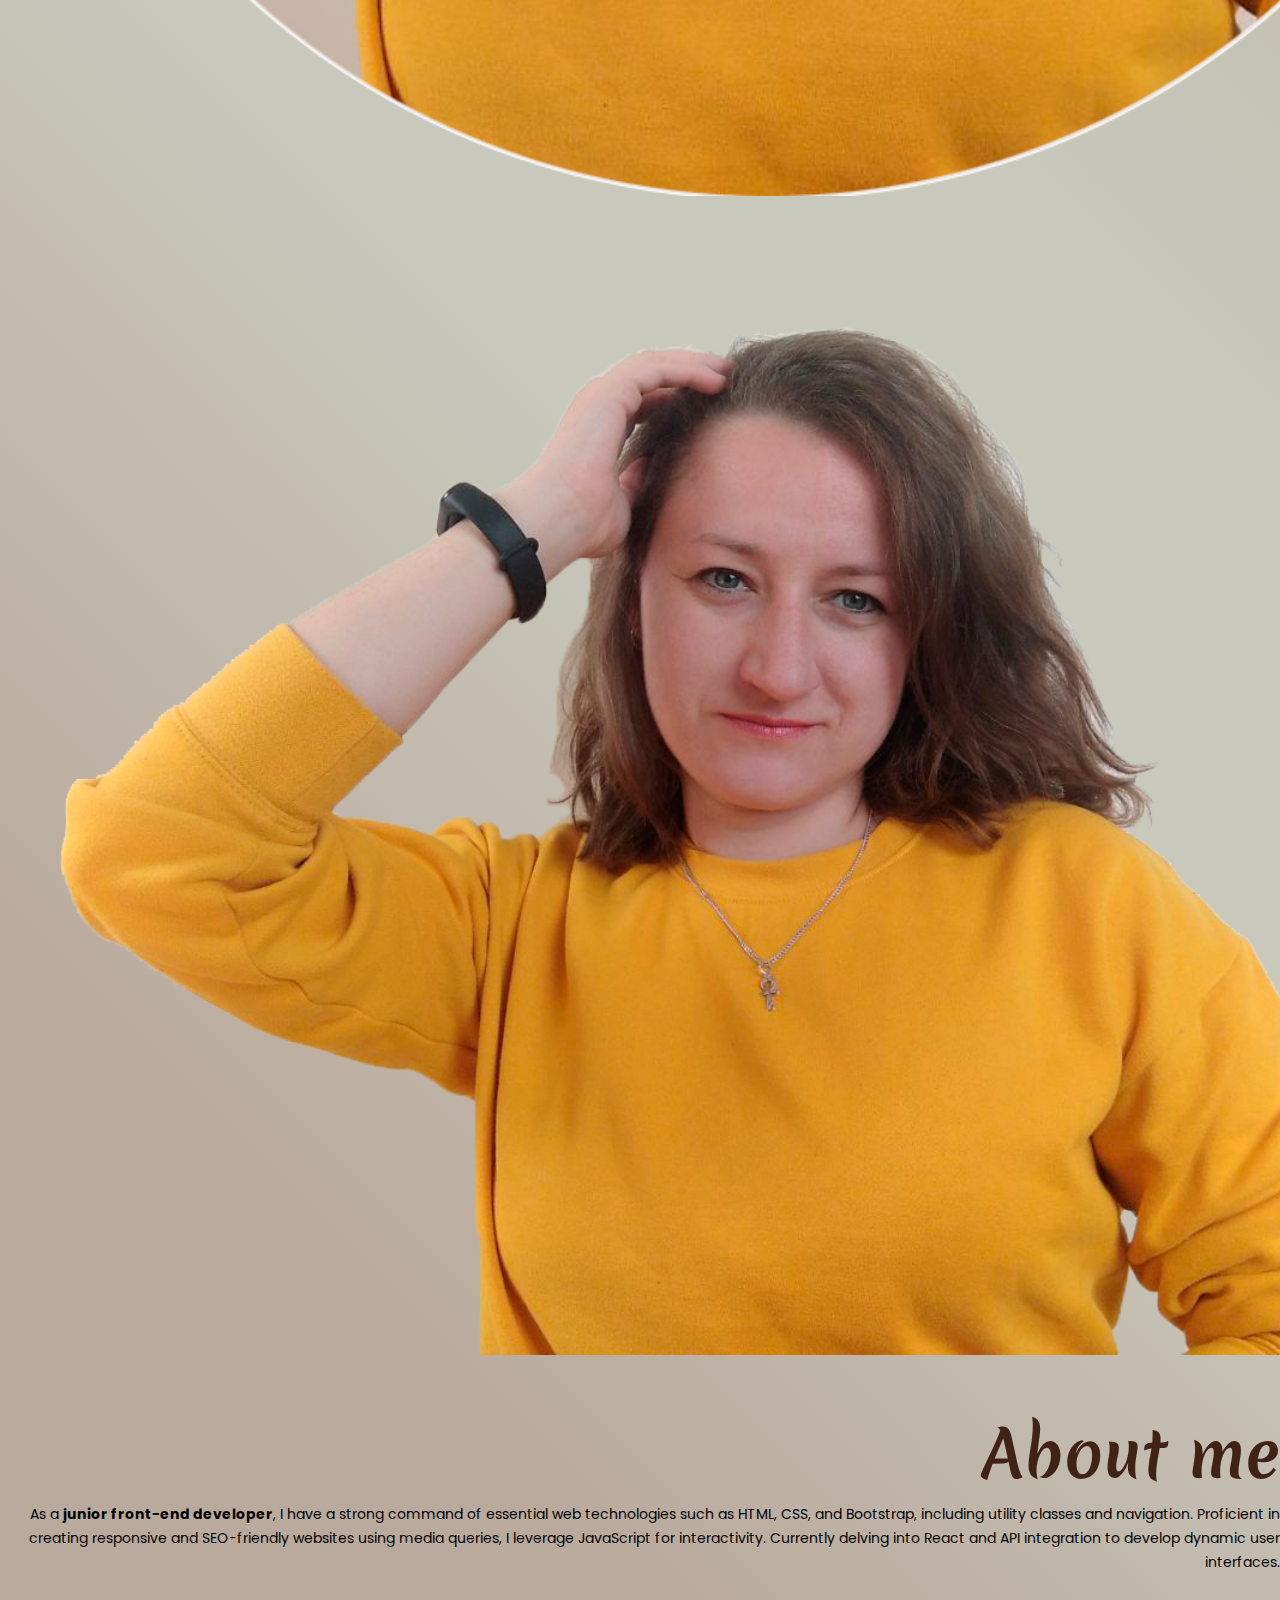
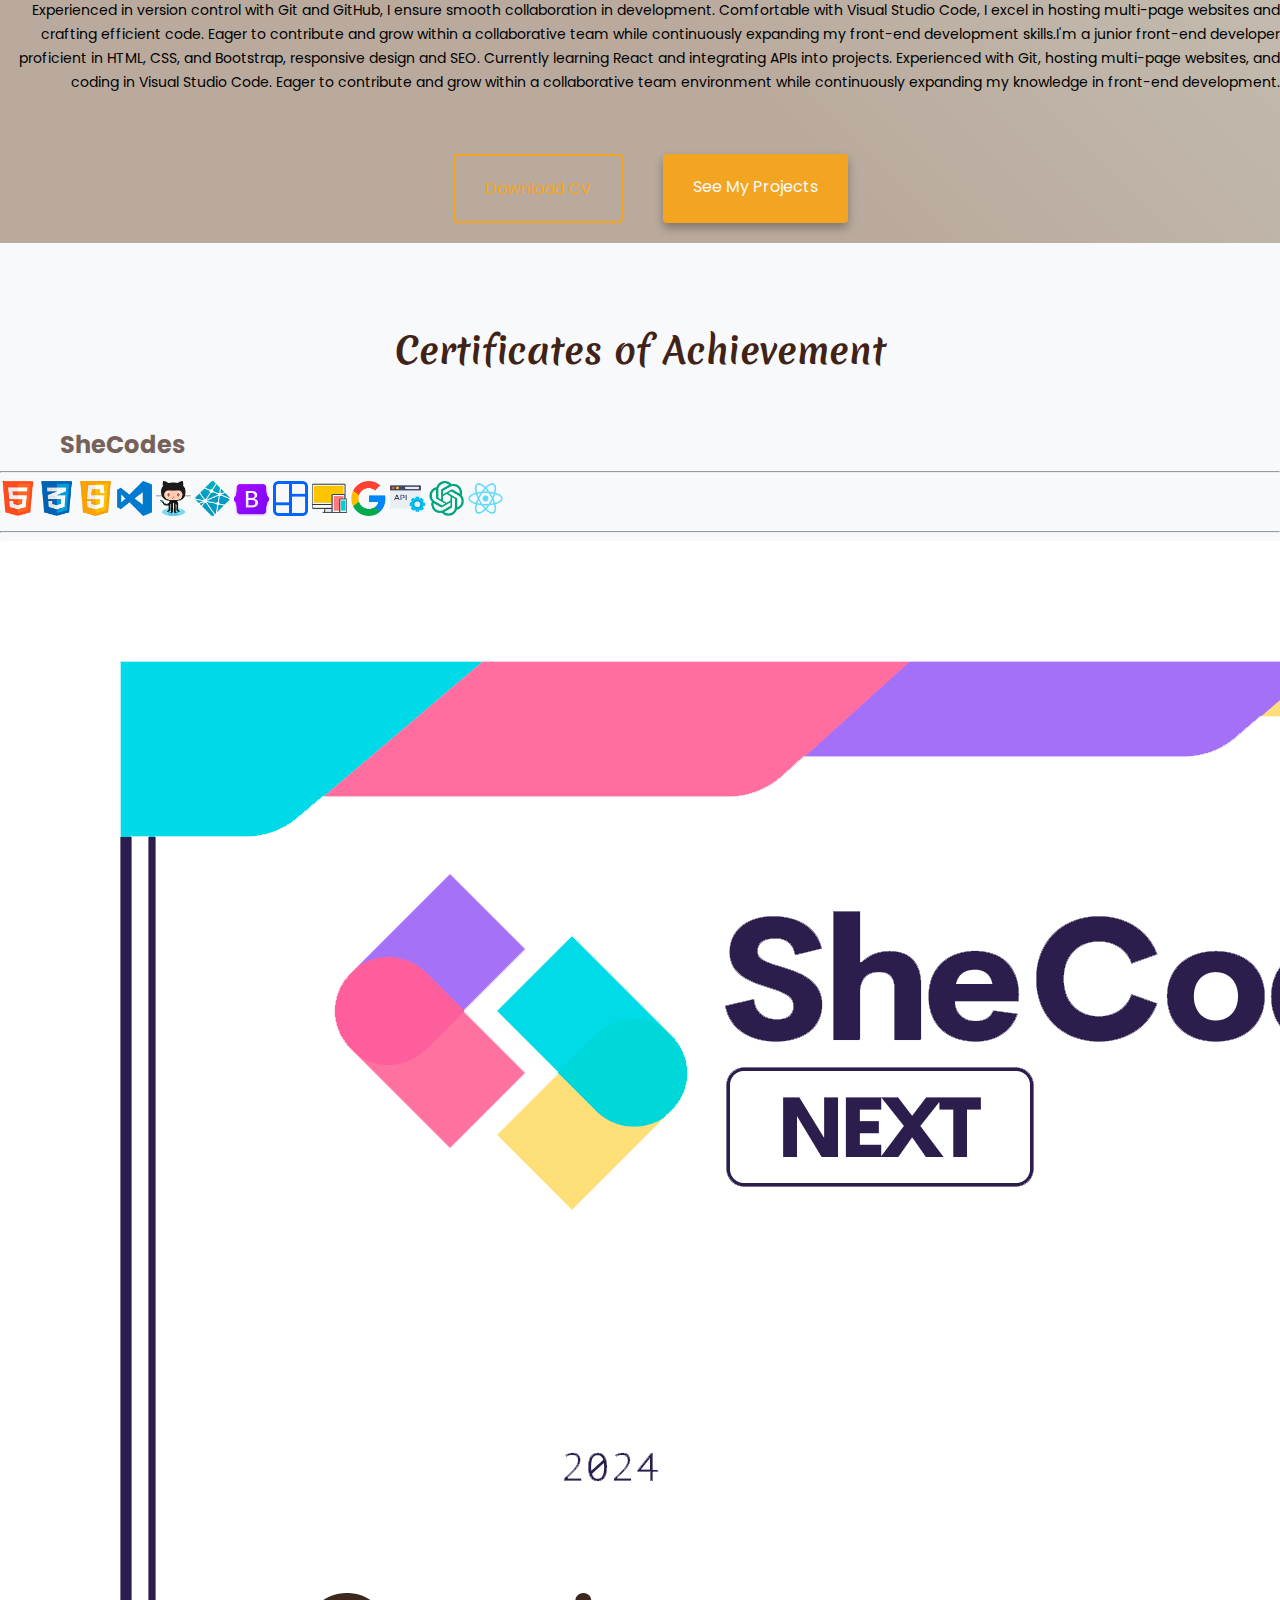
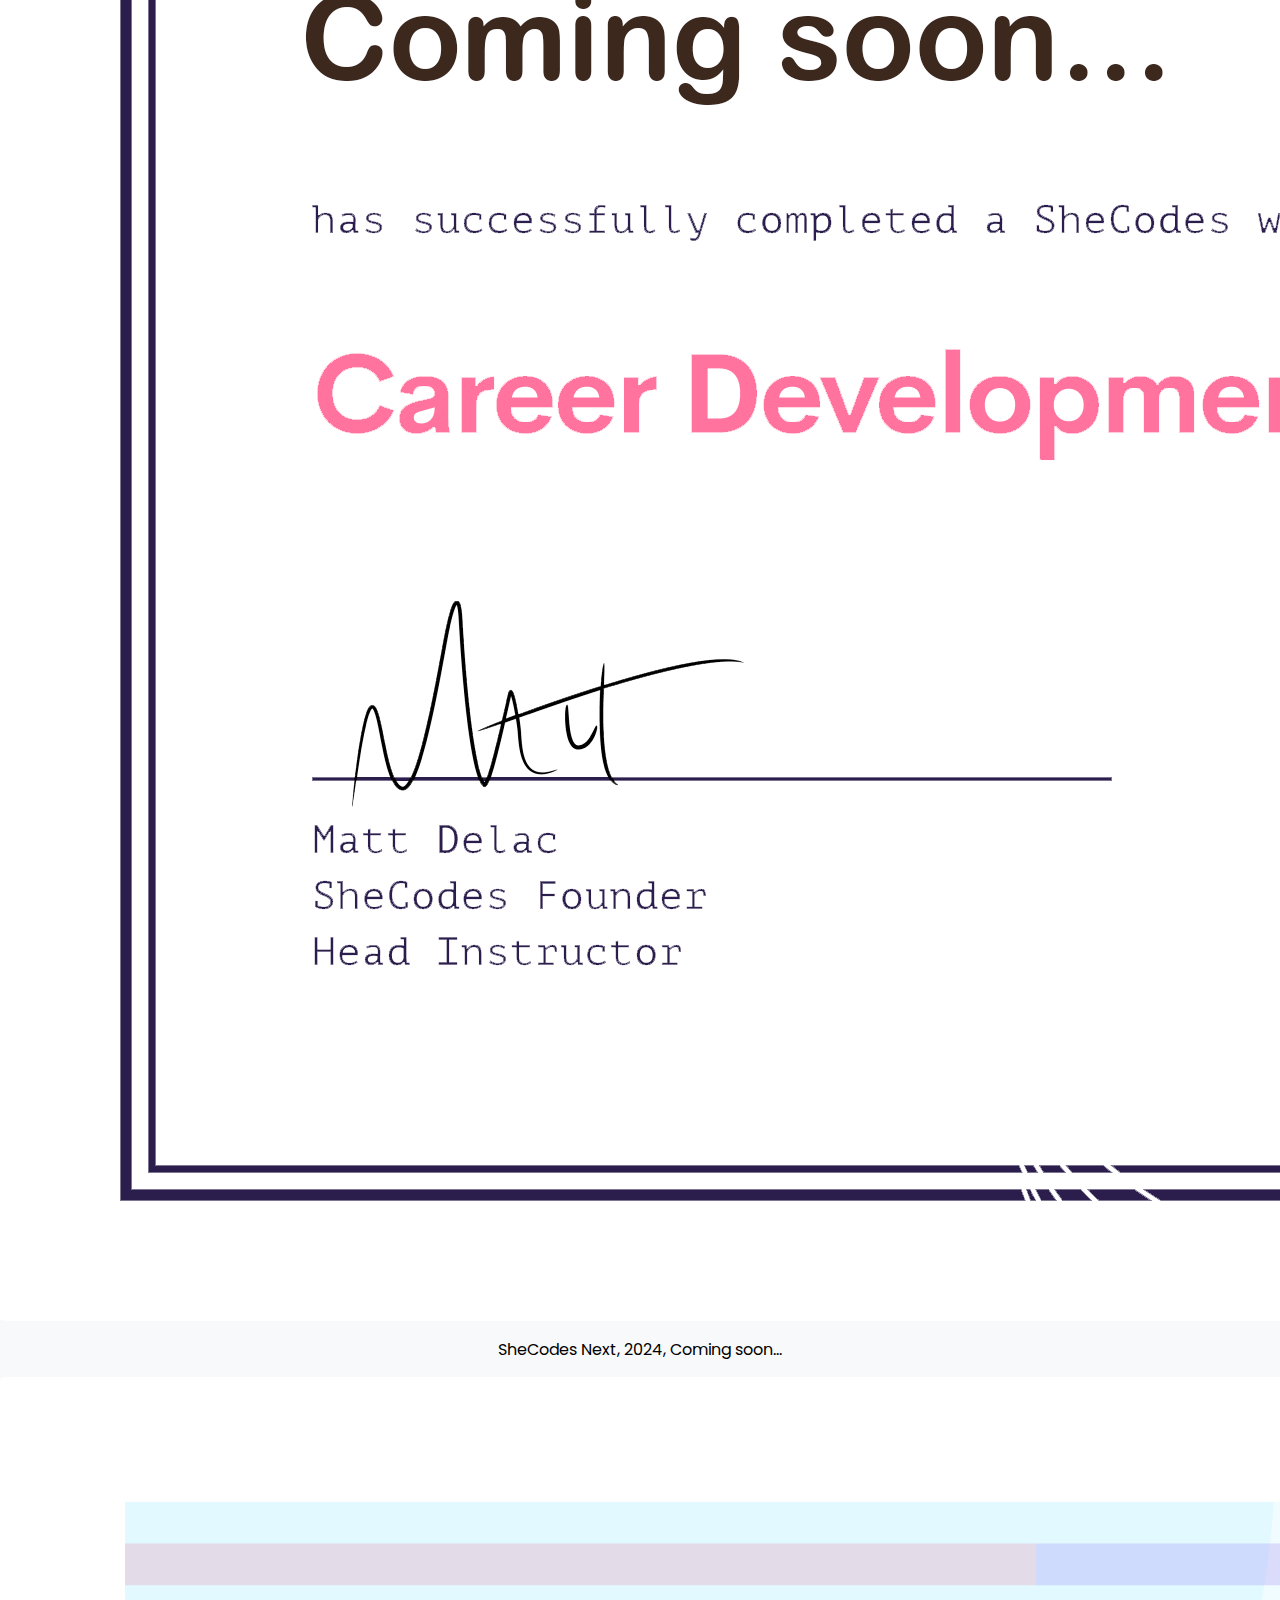
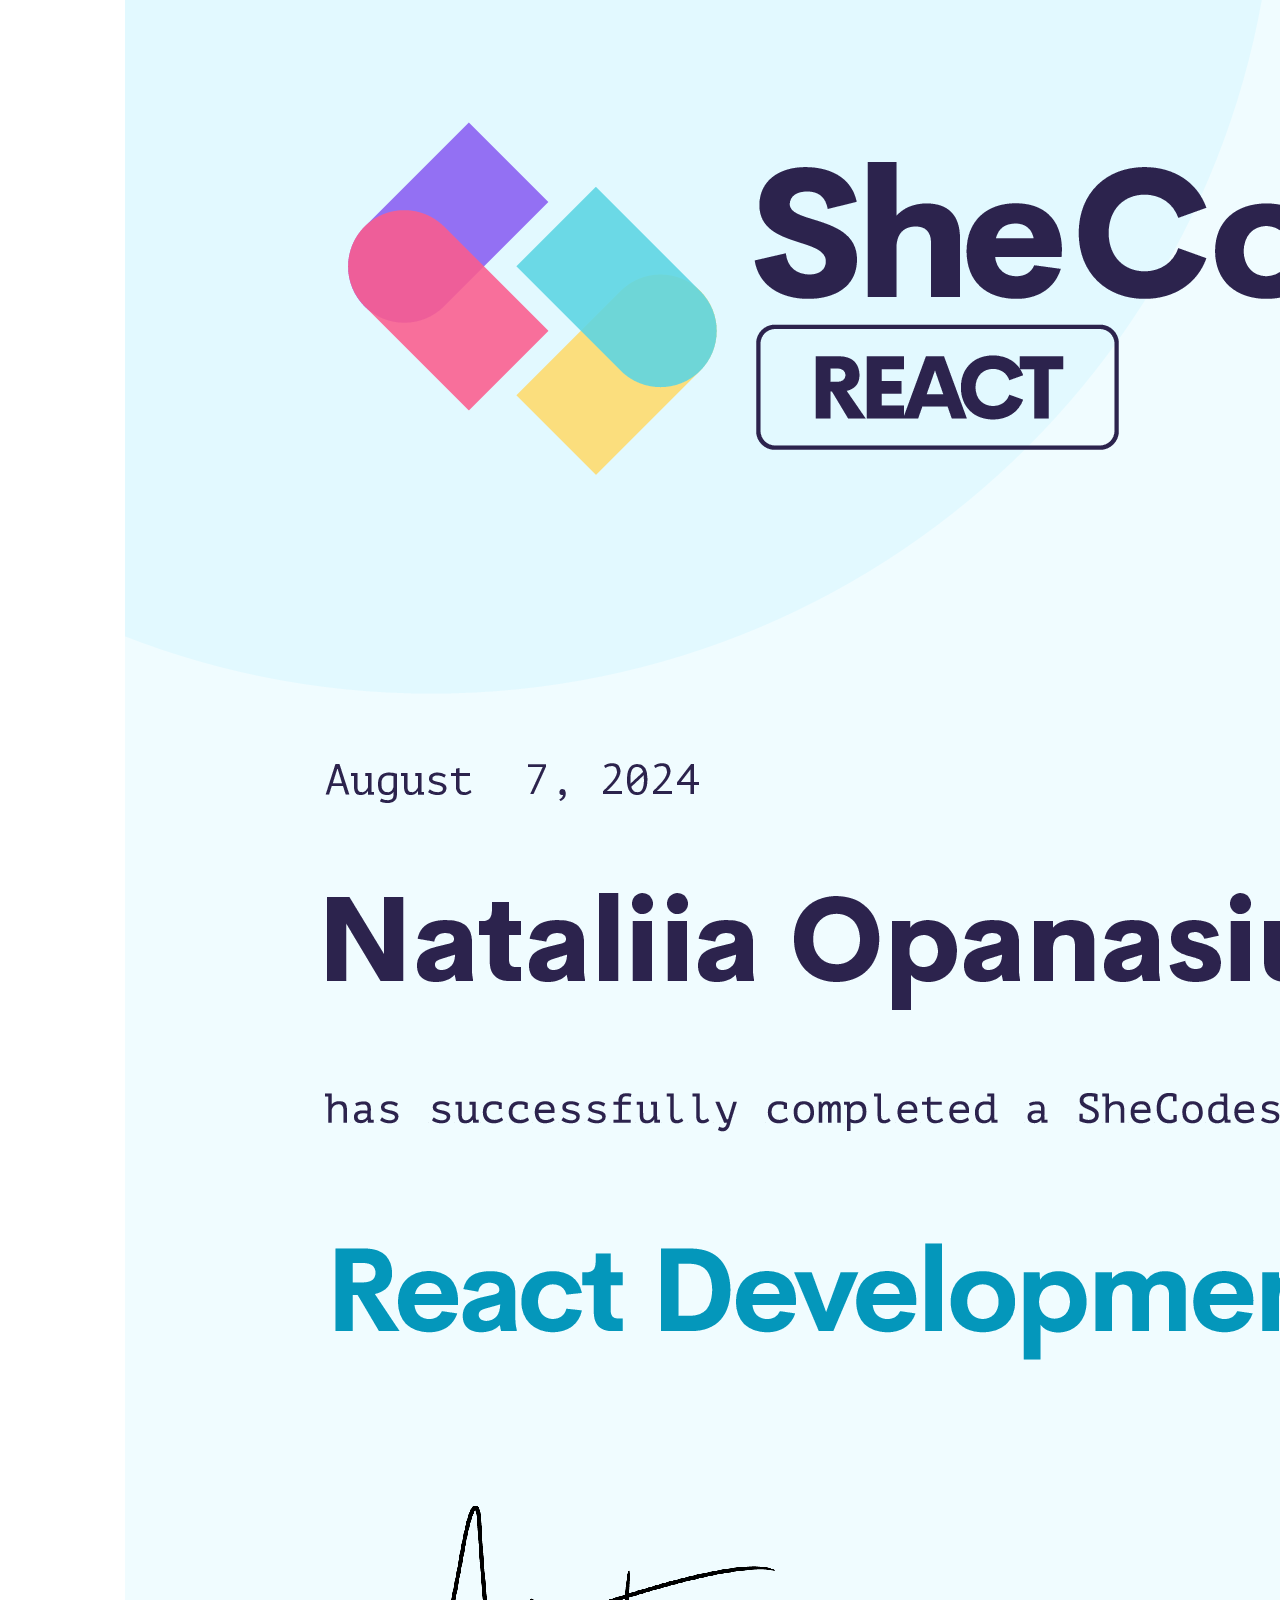
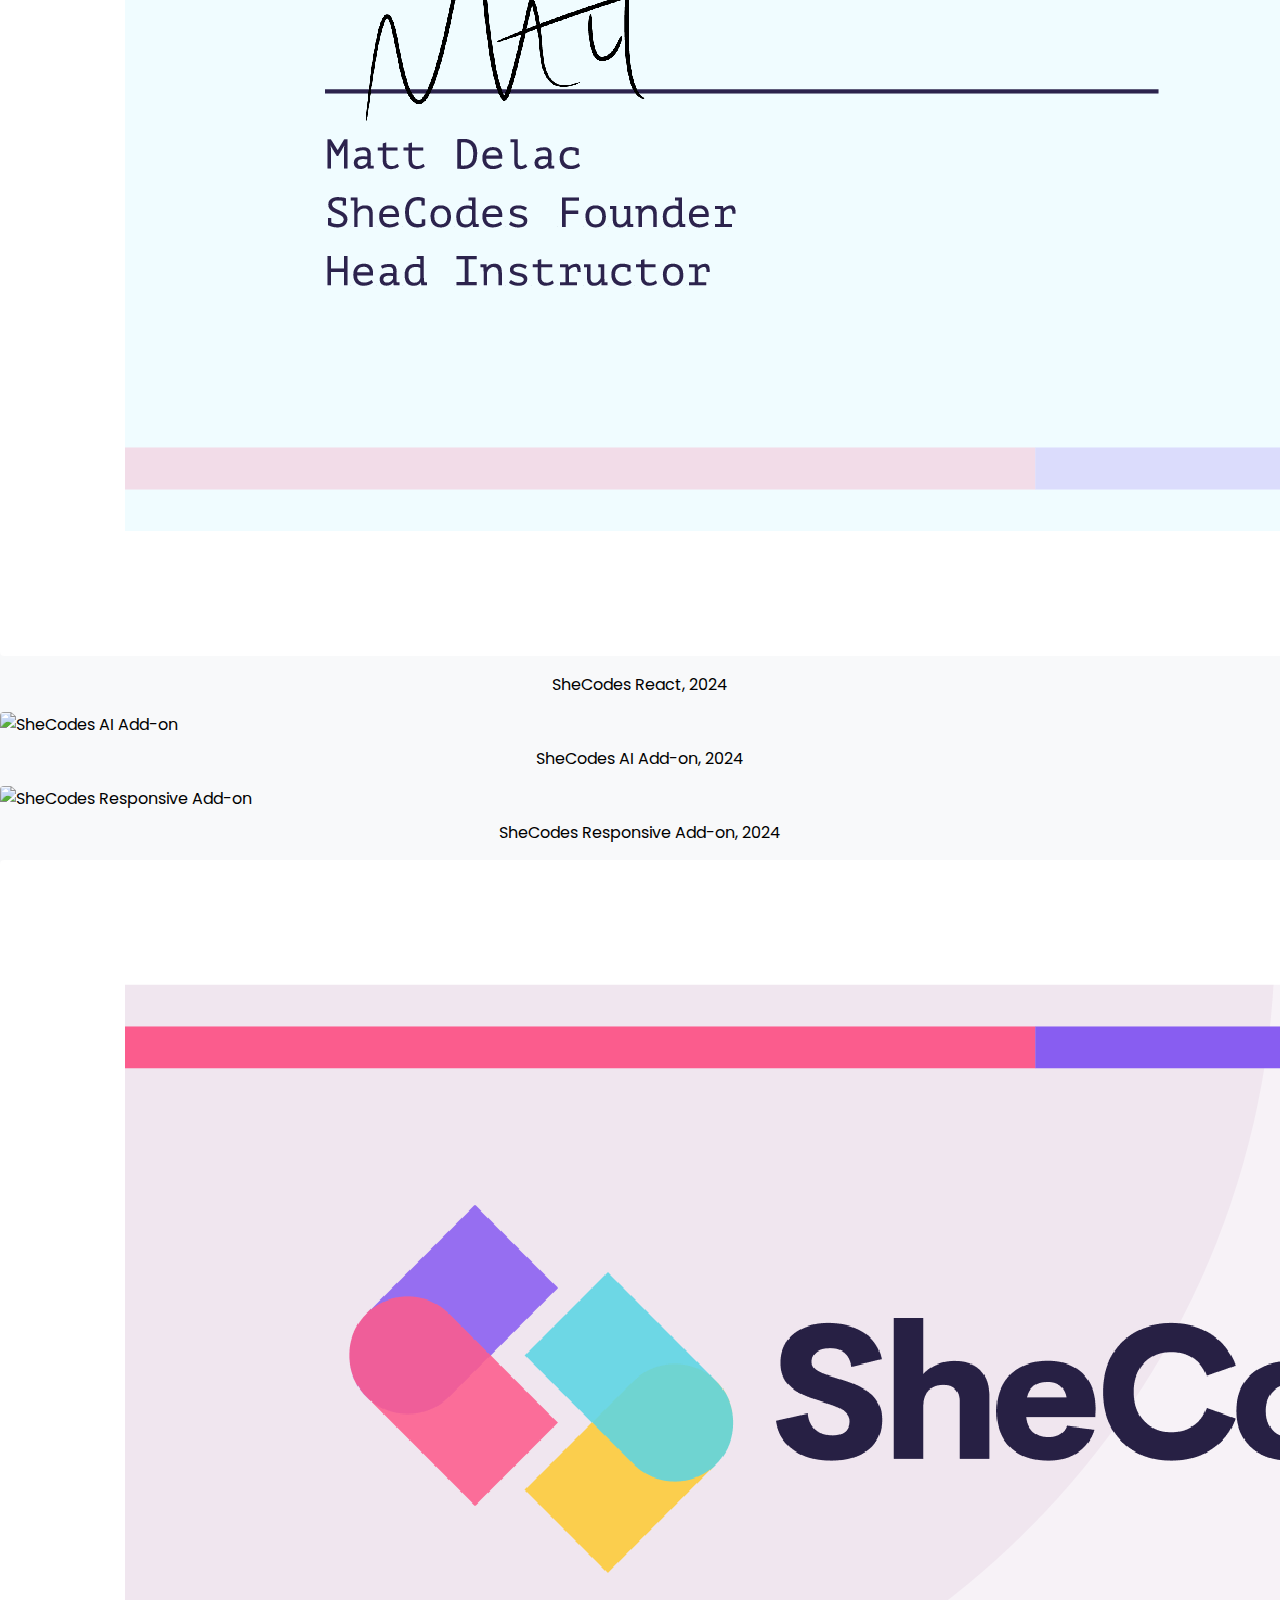
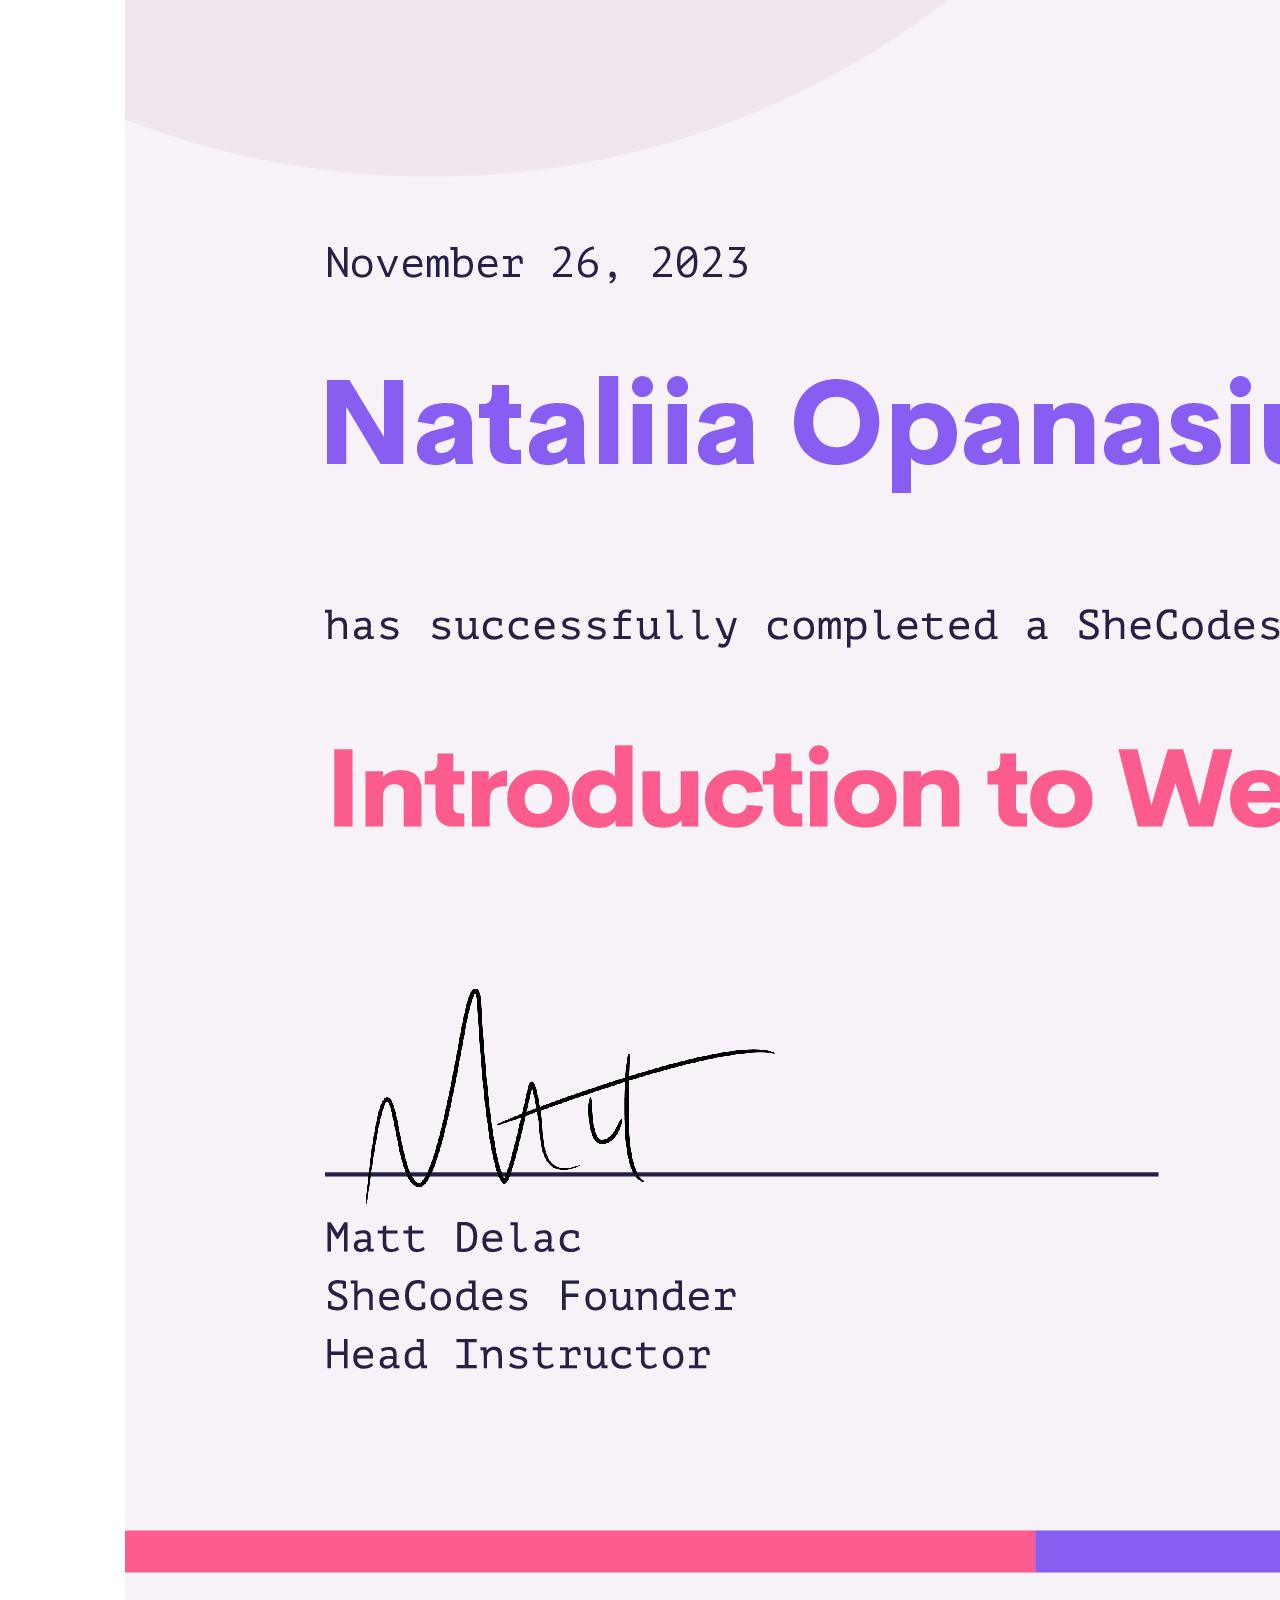
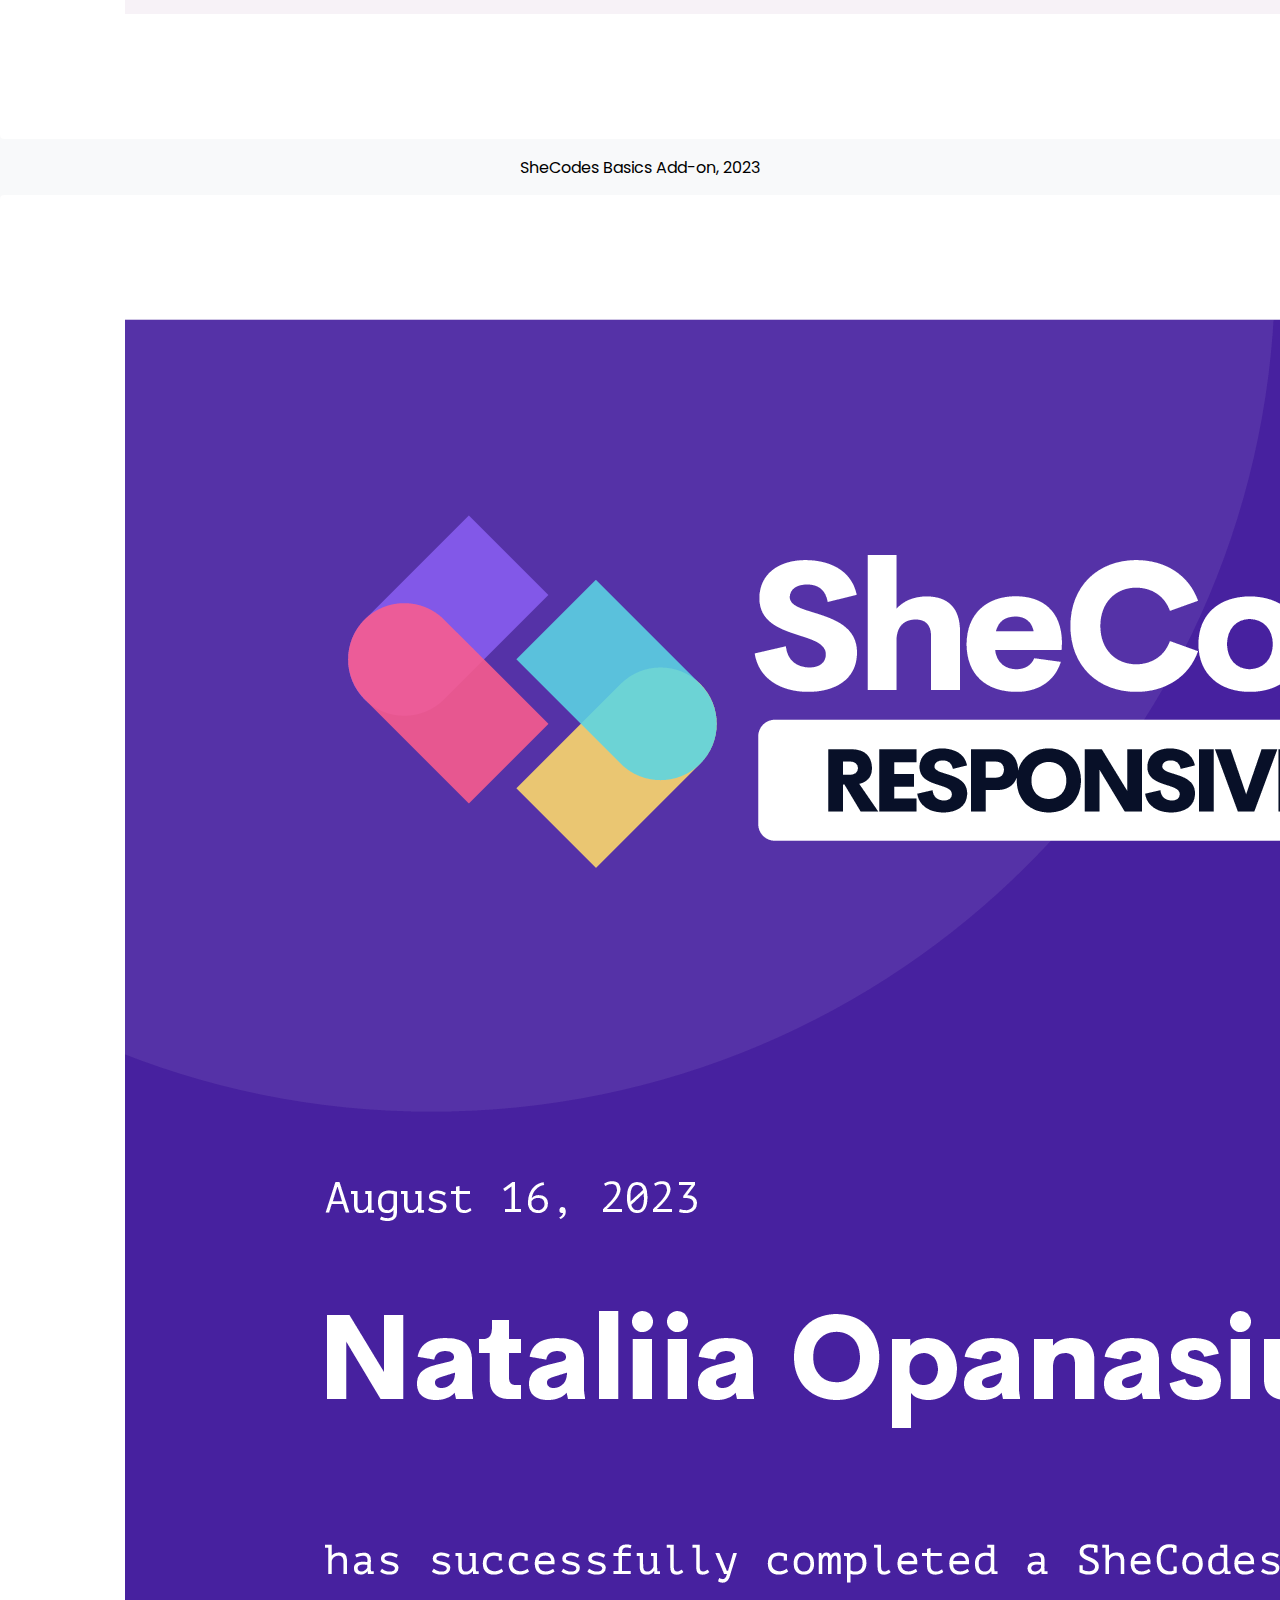
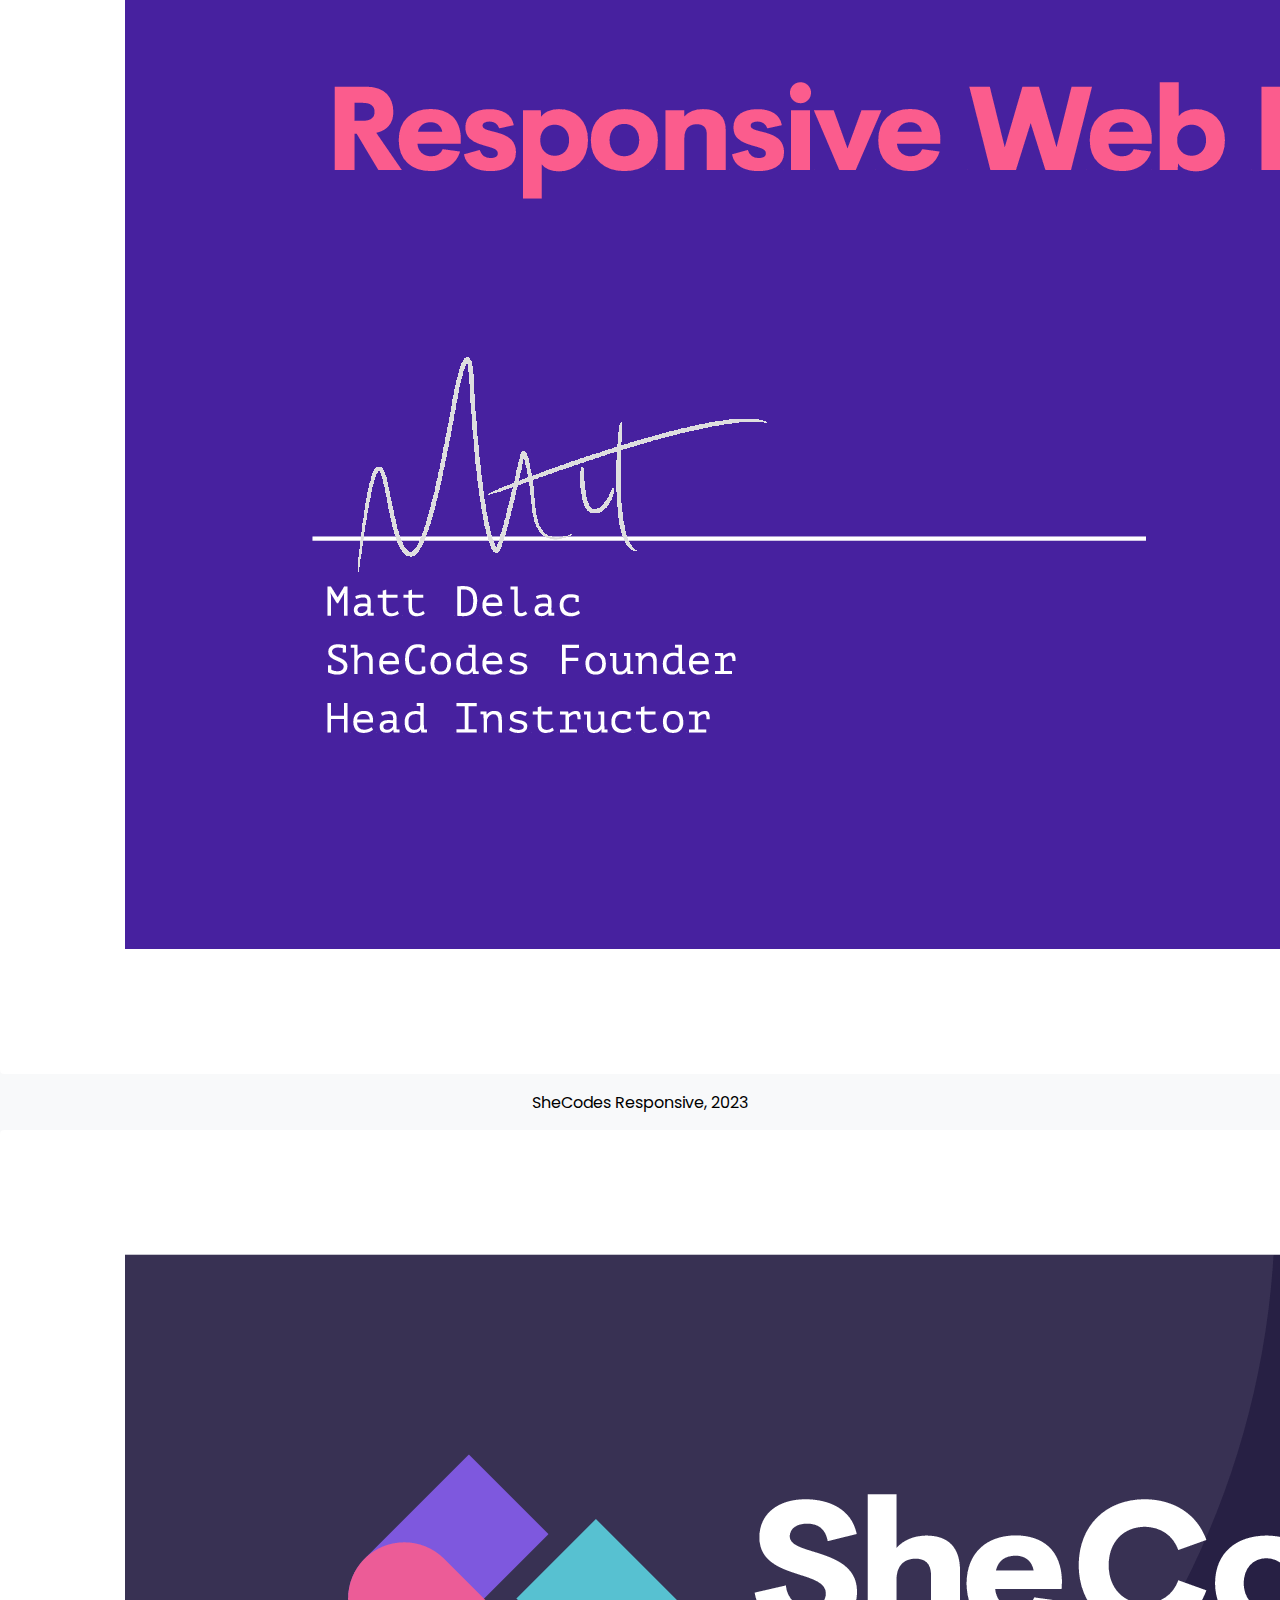
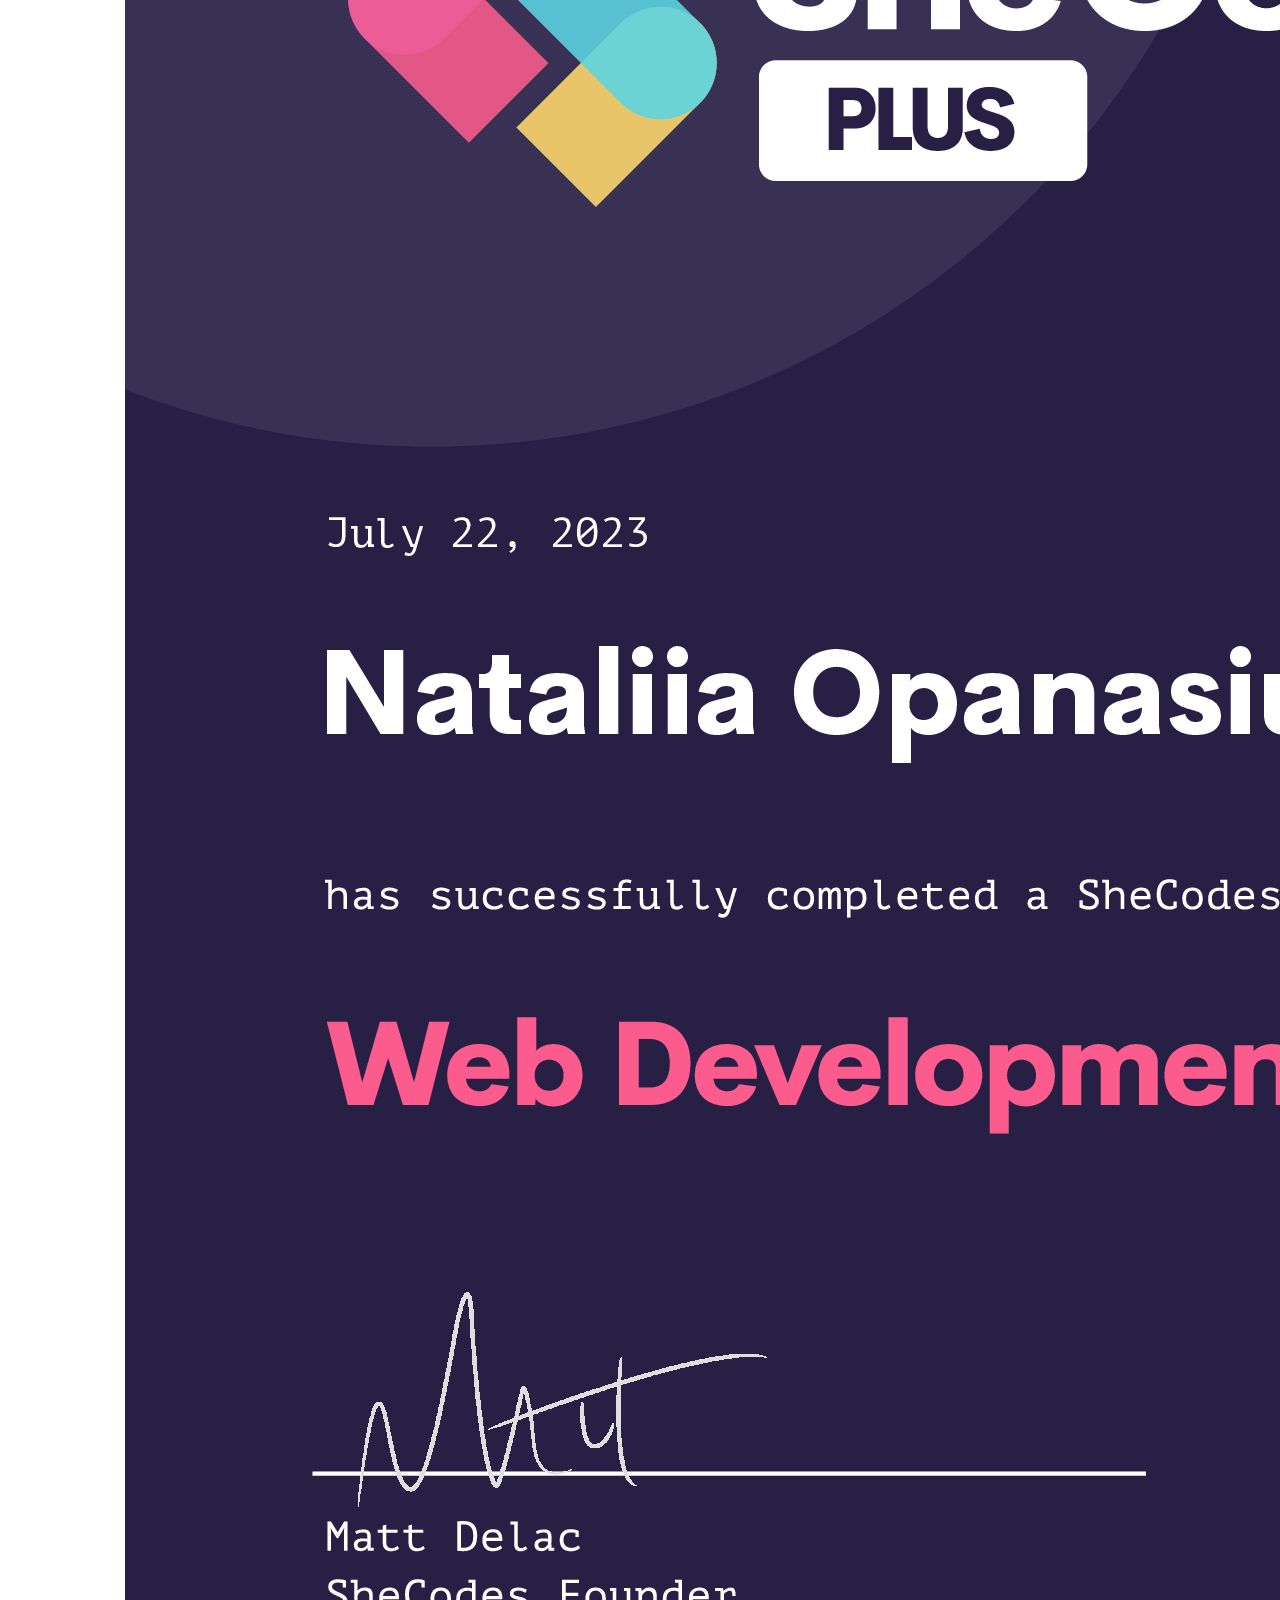
==== commit 48a3fd07: "Added React project to portfolio" ====
--- a/about.html
+++ b/about.html
@@ -4,48 +4,63 @@
     <meta charset="UTF-8" />
     <meta name="viewport" content="width=device-width, initial-scale=1.0" />
     <title>About Nataliia - Nataliia Opanasiuk</title>
+    <!-- favicon -->
     <link rel="shortcut icon" href="/images/logo.png" />
     <meta
       name="description"
       content="About me Nataliia Opanasiuk, a front-end developer based in Ireland. Check out the list of the technologies I lerned and sertificates I received  during my coding journey."
     />
+    <!-- bootstrap -->
     <link
       href="https://cdn.jsdelivr.net/npm/bootstrap@5.3.1/dist/css/bootstrap.min.css"
       rel="stylesheet"
       integrity="sha384-4bw+/aepP/YC94hEpVNVgiZdgIC5+VKNBQNGCHeKRQN+PtmoHDEXuppvnDJzQIu9"
       crossorigin="anonymous"
     />
+    <!-- google fonts -->
     <link rel="preconnect" href="https://fonts.googleapis.com" />
     <link rel="preconnect" href="https://fonts.gstatic.com" crossorigin />
     <link
       href="https://fonts.googleapis.com/css2?family=Bebas+Neue&family=Merienda:wght@700&family=Moon+Dance&family=Poppins:wght@300&family=Tilt+Prism&display=swap"
       rel="stylesheet"
     />
+    <!-- css file -->
     <link rel="stylesheet" href="/css/style.css" />
+
+    <!-- bootstrap script -->
     <script
       src="https://cdn.jsdelivr.net/npm/bootstrap@5.3.1/dist/js/bootstrap.bundle.min.js"
       integrity="sha384-HwwvtgBNo3bZJJLYd8oVXjrBZt8cqVSpeBNS5n7C8IVInixGAoxmnlMuBnhbgrkm"
       crossorigin="anonymous"
     ></script>
+    <!-- font awesome -->
     <script
       src="https://kit.fontawesome.com/4c6ae74412.js"
       crossorigin="anonymous"
     ></script>
   </head>
   <body>
+    <!-- 
+==========================================================================
+Navbar
+==========================================================================-->
     <nav class="navbar fixed-top navbar-expand-lg bg-body-tertiary">
       <div class="container">
+        <!-- logo & Name -->
         <img
           src="/images/logo.png"
           alt="logo"
           width="50px"
           class="me-3 d-none d-lg-block"
         />
+
         <a class="navbar-brand me-5 my-name" href="/" title="Back to homepage">
           <span id="my-surname"> Opanasiuk</span>
           <br />
           <span id="my-first-name"> Nataliia</span>
         </a>
+
+        <!-- button -->
         <button
           class="navbar-toggler"
           type="button"
@@ -57,6 +72,8 @@
         >
           <span class="navbar-toggler-icon"></span>
         </button>
+
+        <!-- nav links -->
         <div class="collapse navbar-collapse" id="navbarNav">
           <ul class="navbar-nav ml-auto">
             <li class="nav-item">
@@ -86,6 +103,7 @@
                 >My projects <i class="fa-solid fa-list"></i
               ></a>
             </li>
+
             <li class="nav-item">
               <a class="nav-link" href="/contact.html" title="Contact Nataliia"
                 >Contact me <i class="fa-regular fa-address-card"></i
@@ -96,8 +114,13 @@
       </div>
     </nav>
 
+    <!-- 
+==========================================================================
+Description section
+==========================================================================-->
     <section class="description">
       <div class="container">
+        <!-- photo -->
         <div class="row pt-4 bottom-align">
           <div class="col-sm-6">
             <img
@@ -111,6 +134,8 @@
               class="my-photo d-none d-xl-block"
             />
           </div>
+
+          <!-- Bio -->
           <div class="col-sm-6">
             <h1>About me</h1>
             <p class="mt-4">
@@ -140,14 +165,16 @@
                 front-end development.
               </span>
             </p>
+
+            <!-- navigation links -->
             <div
               class="navigation-links justify-content-center justify-content-lg-end"
             >
               <a
-                href="https://drive.google.com/uc?export=download&id=1yDAljnNkJW8JyyLIseAva55q0YKDJ9vl"
+                href="https://drive.google.com/uc?export=download&id=1C6w0xXUIAbuLHOzjKUBf95JRvPSEO1zA"
                 class="button-link secondary-link fw-bold"
                 id="downloadCV-button"
-                title="Here will be my CV. I'm working on this part. Coming soon.. "
+                title="Download Nataliia's CV"
                 >Download CV <i class="fa-solid fa-cloud-arrow-down"></i>
               </a>
 
@@ -163,10 +190,19 @@
       </div>
     </section>
 
+    <!-- 
+==========================================================================
+Sertificates section
+==========================================================================-->
     <section class="certificates">
       <h2>Certificates of Achievement</h2>
       <div class="container">
+        <!-- 
+        =============Shecodes=========================================== 
+        -->
         <h3>SheCodes</h3>
+
+        <!-- technologies logos -->
         <hr />
         <div class="technologies justify-content-center d-none d-lg-flex">
           <img
@@ -247,38 +283,58 @@
             title="API"
           />
           <img
-            class="me-1"
+            class="me-4"
             src="/images/ai.png"
             width="35px"
             alt="ai-logo"
             title="AI"
           />
+          <img
+            class="me-1"
+            src="/images/react.png"
+            width="35px"
+            alt="react-logo"
+            title="React.js"
+          />
         </div>
         <hr class="d-none d-lg-flex" />
 
-        <!-- <div class="row mt-5 justify-content-center"> -->
-        <!-- <div class="col-sm-4 mb-3">
+        <!-- SheCodes Sertificates -->
+
+        <div class="row mt-5 justify-content-center">
+          <!-- Next -->
+          <div class="col-sm-4 mb-3">
             <img
               src="/images/certificate9.png"
               alt="SheCodes Next"
               class="img-fluid border shadow-sm scale"
             />
             <br />
-            <p>SheCodes Next, 2024</p>
-          </div> -->
-
-        <!-- <div class="col-sm-4 mb-1">
+            <p>SheCodes Next, 2024, Coming soon...</p>
+          </div>
+
+          <!-- React -->
+          <div class="col-sm-4 mb-1">
             <img
               src="/images/certificate8.png"
               alt="SheCodes React"
               class="img-fluid border shadow-sm scale"
             />
             <br />
-            <p>SheCodes React, 2024</p>
-          </div> -->
-        <!-- </div> -->
+            <p>
+              SheCodes React, 2024
+              <a
+                class="follow-link"
+                href="/projects.html#react-project"
+                title="Go to project description"
+                ><i class="fa-solid fa-arrow-up-right-from-square"></i
+              ></a>
+            </p>
+          </div>
+        </div>
 
         <div class="row mt-5 justify-content-center">
+          <!-- AI -->
           <div class="col-sm-4 mb-3">
             <img
               src="/images/certificate7.png"
@@ -286,9 +342,18 @@
               class="img-fluid border shadow-sm scale"
             />
             <br />
-            <p>SheCodes AI Add-on, 2024</p>
-          </div>
-
+            <p>
+              SheCodes AI Add-on, 2024
+              <a
+                class="follow-link"
+                href="/projects.html#ai-project"
+                title="Go to project description"
+                ><i class="fa-solid fa-arrow-up-right-from-square"></i
+              ></a>
+            </p>
+          </div>
+
+          <!-- Responsive Add-on -->
           <div class="col-sm-4 mb-1">
             <img
               src="/images/certificate6.png"
@@ -296,11 +361,20 @@
               class="img-fluid border shadow-sm scale"
             />
             <br />
-            <p>SheCodes Responsive Add-on, 2024</p>
+            <p>
+              SheCodes Responsive Add-on, 2024
+              <a
+                class="follow-link"
+                href="/projects.html#travel-project"
+                title="Go to project description"
+                ><i class="fa-solid fa-arrow-up-right-from-square"></i
+              ></a>
+            </p>
           </div>
         </div>
 
         <div class="row mt-3 justify-content-center">
+          <!-- Basics Add-on -->
           <div class="col-sm-4 mb-3">
             <img
               src="/images/certificate5.png"
@@ -308,9 +382,18 @@
               class="img-fluid border shadow-sm scale"
             />
             <br />
-            <p>SheCodes Basics Add-on, 2023</p>
-          </div>
-
+            <p>
+              SheCodes Basics Add-on, 2023
+              <a
+                class="follow-link"
+                href="/projects.html#bonsai-project"
+                title="Go to project description"
+                ><i class="fa-solid fa-arrow-up-right-from-square"></i
+              ></a>
+            </p>
+          </div>
+
+          <!-- Responsive -->
           <div class="col-sm-4 mb-1">
             <img
               src="/images/certificate4.png"
@@ -318,11 +401,20 @@
               class="img-fluid border shadow-sm scale"
             />
             <br />
-            <p>SheCodes Responsive, 2023</p>
+            <p>
+              SheCodes Responsive, 2023
+              <a
+                class="follow-link"
+                href="/projects.html#portfolio-project"
+                title="Go to project description"
+                ><i class="fa-solid fa-arrow-up-right-from-square"></i
+              ></a>
+            </p>
           </div>
         </div>
 
         <div class="row mt-3 justify-content-center">
+          <!-- Plus -->
           <div class="col-sm-4 mb-3">
             <img
               src="/images/certificate3.png"
@@ -330,9 +422,18 @@
               class="img-fluid border shadow-sm scale"
             />
             <br />
-            <p>SheCodes Plus, 2023</p>
-          </div>
-
+            <p>
+              SheCodes Plus, 2023
+              <a
+                class="follow-link"
+                href="/projects.html#weather-project"
+                title="Go to project description"
+                ><i class="fa-solid fa-arrow-up-right-from-square"></i
+              ></a>
+            </p>
+          </div>
+
+          <!-- Basics -->
           <div class="col-sm-4">
             <img
               src="/images/certificate2.png"
@@ -340,11 +441,24 @@
               class="img-fluid border shadow-sm scale"
             />
             <br />
-            <p>SheCodes Basics, 2022</p>
-          </div>
-        </div>
-
+            <p>
+              SheCodes Basics, 2022
+              <a
+                class="follow-link"
+                href="/projects.html#movie-project"
+                title="Go to project description"
+                ><i class="fa-solid fa-arrow-up-right-from-square"></i
+              ></a>
+            </p>
+          </div>
+        </div>
+
+        <!-- 
+        =============Code Institute====================================
+         -->
         <h3>Code Institute</h3>
+
+        <!-- technologies -->
         <hr />
         <div class="technologies justify-content-center d-none d-lg-flex">
           <img
@@ -370,6 +484,7 @@
         </div>
         <hr class="d-none d-lg-flex" />
 
+        <!-- Code Institute Sertificate -->
         <div class="row mt-5 justify-content-center">
           <div class="col-sm-4">
             <img
@@ -379,15 +494,28 @@
             />
             <br />
             <div class="code-institute">
-              <p>Code Institute FDCC Certificate, 2022</p>
+              <p>
+                Code Institute FDCC Certificate, 2022
+                <a
+                  class="follow-link"
+                  href="/projects.html#recipe-project"
+                  title="Go to project description"
+                  ><i class="fa-solid fa-arrow-up-right-from-square"></i
+                ></a>
+              </p>
             </div>
           </div>
         </div>
       </div>
     </section>
 
+    <!-- 
+==========================================================================
+Footer
+==========================================================================-->
     <footer>
       <div class="container">
+        <!-- contact box -->
         <div
           class="contact-box d-flex justify-content-between mb-5 d-none d-md-flex"
         >
@@ -403,6 +531,8 @@
             >Contact me</a
           >
         </div>
+
+        <!-- email -->
         <div class="text-center mb-4 mt-5">
           <a
             href="mailto:nataopanasiuk@gmail.com"
@@ -412,6 +542,8 @@
             nataopanasiuk@gmail.com
           </a>
         </div>
+
+        <!-- social links -->
         <div class="social-links d-flex justify-content-center mb-5">
           <a
             href="https://www.facebook.com/nathalie.opanasiuk/"
@@ -419,18 +551,23 @@
             title="Contact me on Facebook"
             ><i class="fa-brands fa-facebook"></i
           ></a>
+
           <a
             href="https://github.com/NataliiaOpanasiuk"
             target="_blank"
             title="Nataliia's GitHub profile"
             ><i class="fa-brands fa-github"></i
           ></a>
+
+          <!-- <a href="https://www.linkedin.com/in/nata-opanasiuk-2a671627b/" title="Contact Nataliia on LinkedIn" -->
           <a href="" title="I'm working on it. Coming soon.."
             ><i class="fa-brands fa-linkedin disabled"></i
           ></a>
         </div>
         <hr class="d-none d-lg-flex" />
       </div>
+
+      <!-- copyright line -->
       <small class="copyright fixed-bottom text-center d-none d-lg-block">
         This project was coded by
         <a href="/about.html" title="About Nataliia" class="light-link"
--- a/css/style.css
+++ b/css/style.css
@@ -1,3 +1,8 @@
+/* ==========================================================================
+Main parameters
+========================================================================== */
+
+/* Variables */
 :root {
   --primary-font: "Merienda", cursive;
   --secondary-font: "Poppins", sans-serif;
@@ -15,6 +20,7 @@
   --picture-shadow: 0px 20px 60px rgba(100, 82, 50, 0.08);
 }
 
+/* Style */
 body {
   font-family: var(--secondary-font);
   margin: 40px auto;
@@ -61,6 +67,10 @@
   box-shadow: var(--picture-shadow);
 }
 
+/* ==========================================================================
+General Navigation
+========================================================================== */
+
 /* Navbar */
 .my-name {
   font-family: var(--primary-font);
@@ -76,7 +86,7 @@
   margin-left: auto;
 }
 
-/* Buttons, Links */
+/* Page Buttons, Links */
 .navigation-links {
   display: flex;
   margin: 40px 0 20px;
@@ -105,6 +115,13 @@
 .shevron:hover {
   color: var(--secondary-color);
 }
+.disabled {
+  color: var(--third-color);
+}
+
+/* ==========================================================================
+Index page
+========================================================================== */
 
 /* Welcome section */
 .welcome-section {
@@ -116,7 +133,7 @@
   font-family: var(--secondary-font);
 }
 
-/* scroll gallery */
+/* Scroll gallery */
 .gallery-wrap-container {
   display: flex;
   align-items: center;
@@ -136,7 +153,11 @@
   display: none;
 }
 
-/* section Description */
+/* ==========================================================================
+About page
+========================================================================== */
+
+/*  Description section*/
 .description {
   margin-top: 0;
   background-image: var(--gradient-color);
@@ -167,6 +188,9 @@
 .certificates {
   margin-top: 80px;
 }
+.certificates .follow-link {
+  font-size: 11px;
+}
 .certificates h3 {
   text-align: left;
   margin-left: 60px;
@@ -186,7 +210,10 @@
   margin-top: 10px;
 }
 
-/* Project section */
+/* ==========================================================================
+Projects page
+========================================================================== */
+
 .projects-section {
   margin-bottom: 80px;
 }
@@ -208,10 +235,15 @@
   text-align: justify;
 }
 
-/* Contact section */
+/* ==========================================================================
+Contact page
+========================================================================== */
+
 .contact-section {
   margin-top: 120px;
 }
+
+/* Mail form */
 .label-color {
   color: var(--secondary-color);
 }
@@ -219,12 +251,14 @@
   opacity: 0.4;
   color: var(--secondary-color);
 }
-.contact-section .btn:hover {
-  color: var(--secondary-color);
-  background-color: var(--primary-color);
-}
 .p-custom {
   padding-bottom: 80px !important;
+}
+
+/* Buttons, Links */
+.contact-section .btn:hover {
+  color: var(--secondary-color);
+  background-color: var(--primary-color);
 }
 .contact-link {
   display: flex;
@@ -237,10 +271,15 @@
   color: var(--primary-color);
 }
 
-/* footer */
+/* ==========================================================================
+Footer
+========================================================================== */
+
 footer {
   margin-top: 80px;
 }
+
+/* Contact Box */
 footer .contact-box {
   background: var(--gradient-color);
   padding: 30px 120px;
@@ -253,6 +292,8 @@
 footer .contact-box p {
   margin: 5px 0;
 }
+
+/* Copyright line */
 footer .copyright {
   background: var(--third-color);
   max-width: 100%;
@@ -284,7 +325,12 @@
   color: var(--primary-color);
 }
 
+/* ==========================================================================
+Media queries - small screen
+========================================================================== */
+
 @media (max-width: 768px) {
+  /* ===========main parameters=========== */
   body {
     margin: 50px 10px 40px 10px;
   }
@@ -301,10 +347,8 @@
   p {
     font-size: 14px;
   }
-  h2.paragraph-title,
-  p {
-    text-align: center;
-  }
+
+  /* ===============links================= */
   .navigation-links {
     margin: 40px 0 0;
   }
@@ -314,6 +358,8 @@
     font-size: 12px;
     margin-top: 0;
   }
+
+  /* ===========welcome section=========== */
   .welcome-section {
     padding: 40px 0;
   }
@@ -321,27 +367,23 @@
     margin-top: 55px;
   }
 
-  /* scroll */
-  /* .gallery-wrap-container {
-    display: none;
-  } */
-  /* .shevron {
-    display: none;
-  } */
-
+  /* scroll gallery */
   .gallery-img {
     margin: 40px 0 0;
   }
-  /* finish */
-
+
+  /* ===========about section=========== */
+
+  /* photo   */
   .description .my-photo {
     margin-top: 30px;
   }
+
+  /* bio */
   .description h1 {
     margin-top: 15px;
     text-align: center;
   }
-
   .description h3,
   .description p {
     text-align: center;
@@ -350,31 +392,38 @@
   .description p span {
     font-size: 12px;
   }
+
+  /* links */
   .description .navigation-links {
     margin-top: 0;
   }
+
+  /* ===========project section=========== */
   .projects-section h1 {
     margin: 90px 0 0;
   }
   .projects-section .paragraph-title {
     margin: 0;
   }
+
+  /* button */
   .projects-section #downloadCV-button {
     display: block;
     font-size: 16px;
     margin: 0 10px;
   }
-  /* .launch-link {
-    text-align: center;
-    display: block;
-    margin: 0 10px;
-  } */
+
+  /* ===========contact section=========== */
   .contact-section {
     margin-top: 90px;
   }
+
+  /* ===============footer================ */
   footer {
     margin-top: 0;
   }
+
+  /* footer links */
   footer .contact-link {
     font-size: 16px;
   }
@@ -385,18 +434,28 @@
   }
 }
 
+/* ==========================================================================
+Media queries - medium and large screen
+========================================================================== */
+
 @media (min-width: 576px) and (max-width: 1200px) {
+  /* ===========about section=========== */
+
+  /* photo   */
+  .description .bottom-align {
+    align-items: center;
+  }
   .description .my-photo {
     margin: 30px 0;
   }
+
+  /* bio */
+  .description h1 {
+    margin-top: 30px;
+  }
+
+  /* ===========project section=========== */
   .projects-section .paragraph-title {
     margin: 0;
   }
-  .description .bottom-align {
-    align-items: center;
-  }
-}
-
-.disabled {
-  color: var(--third-color);
-}
+}
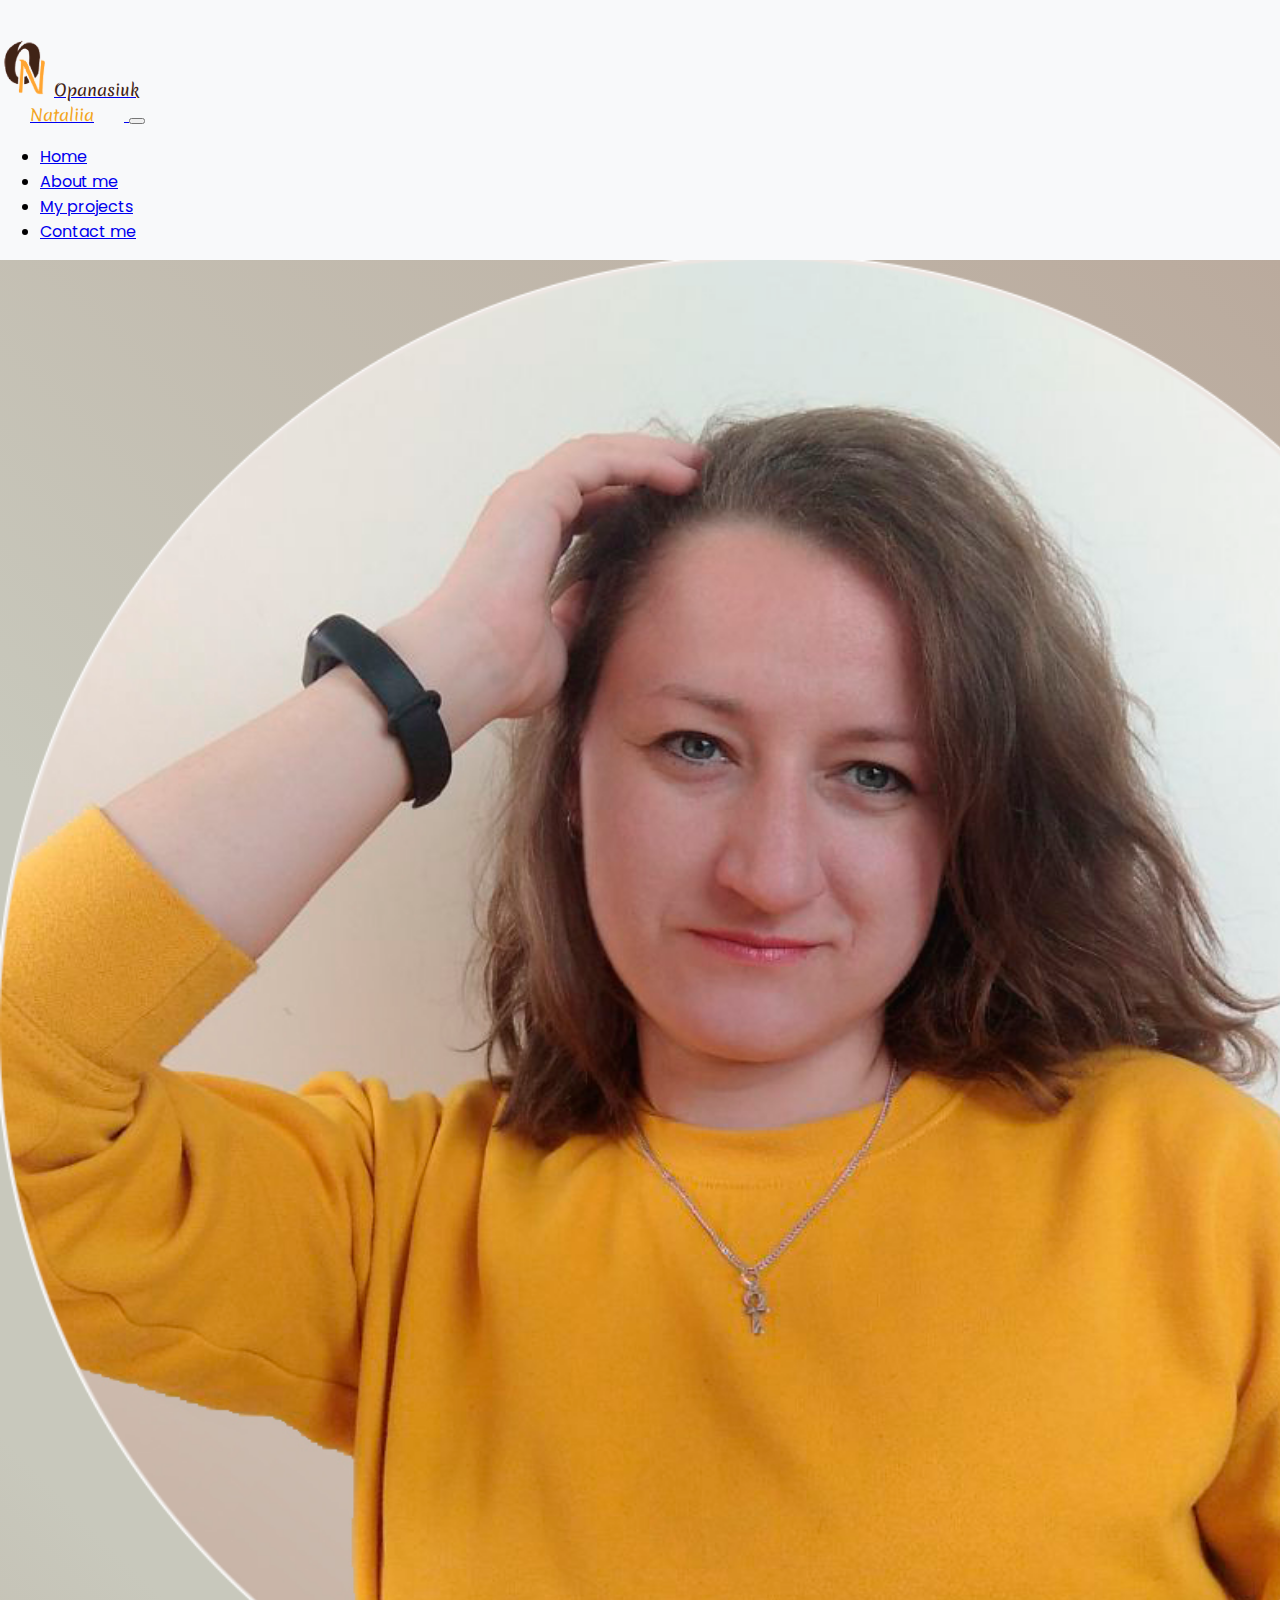
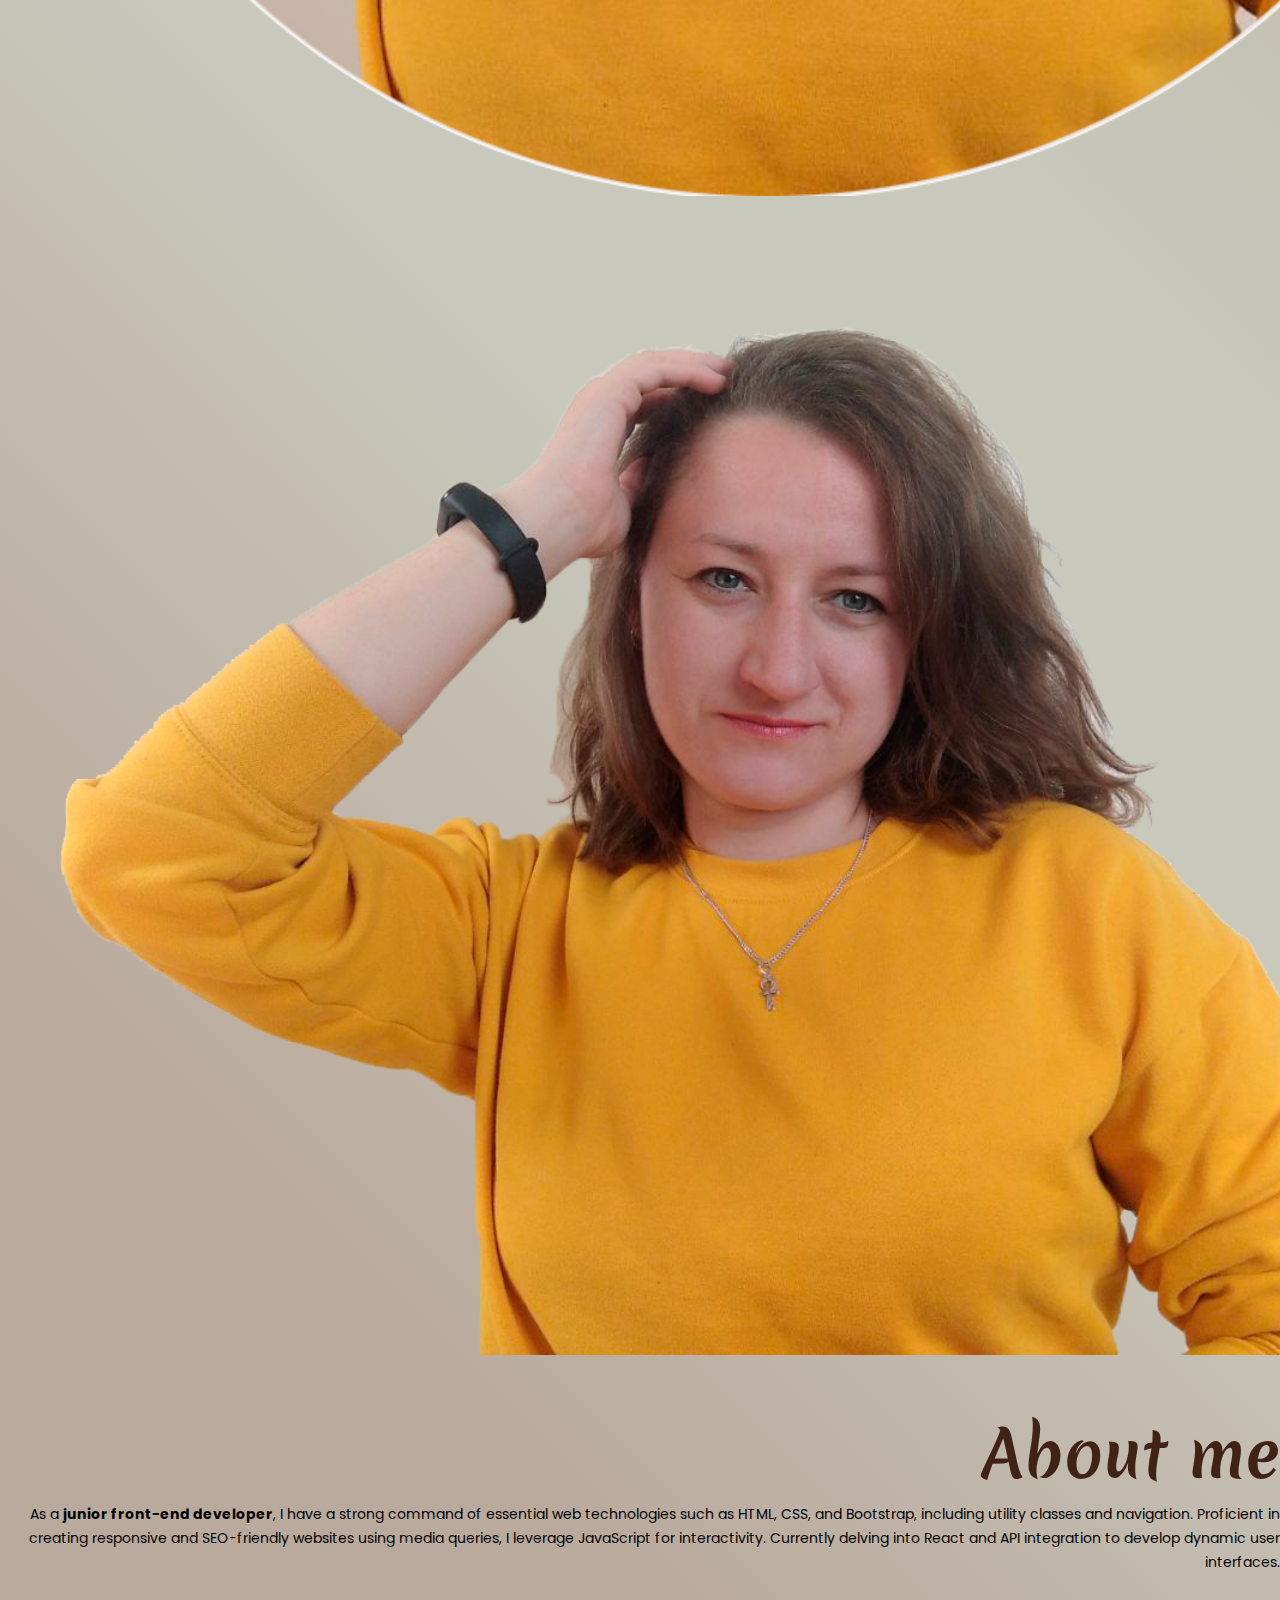
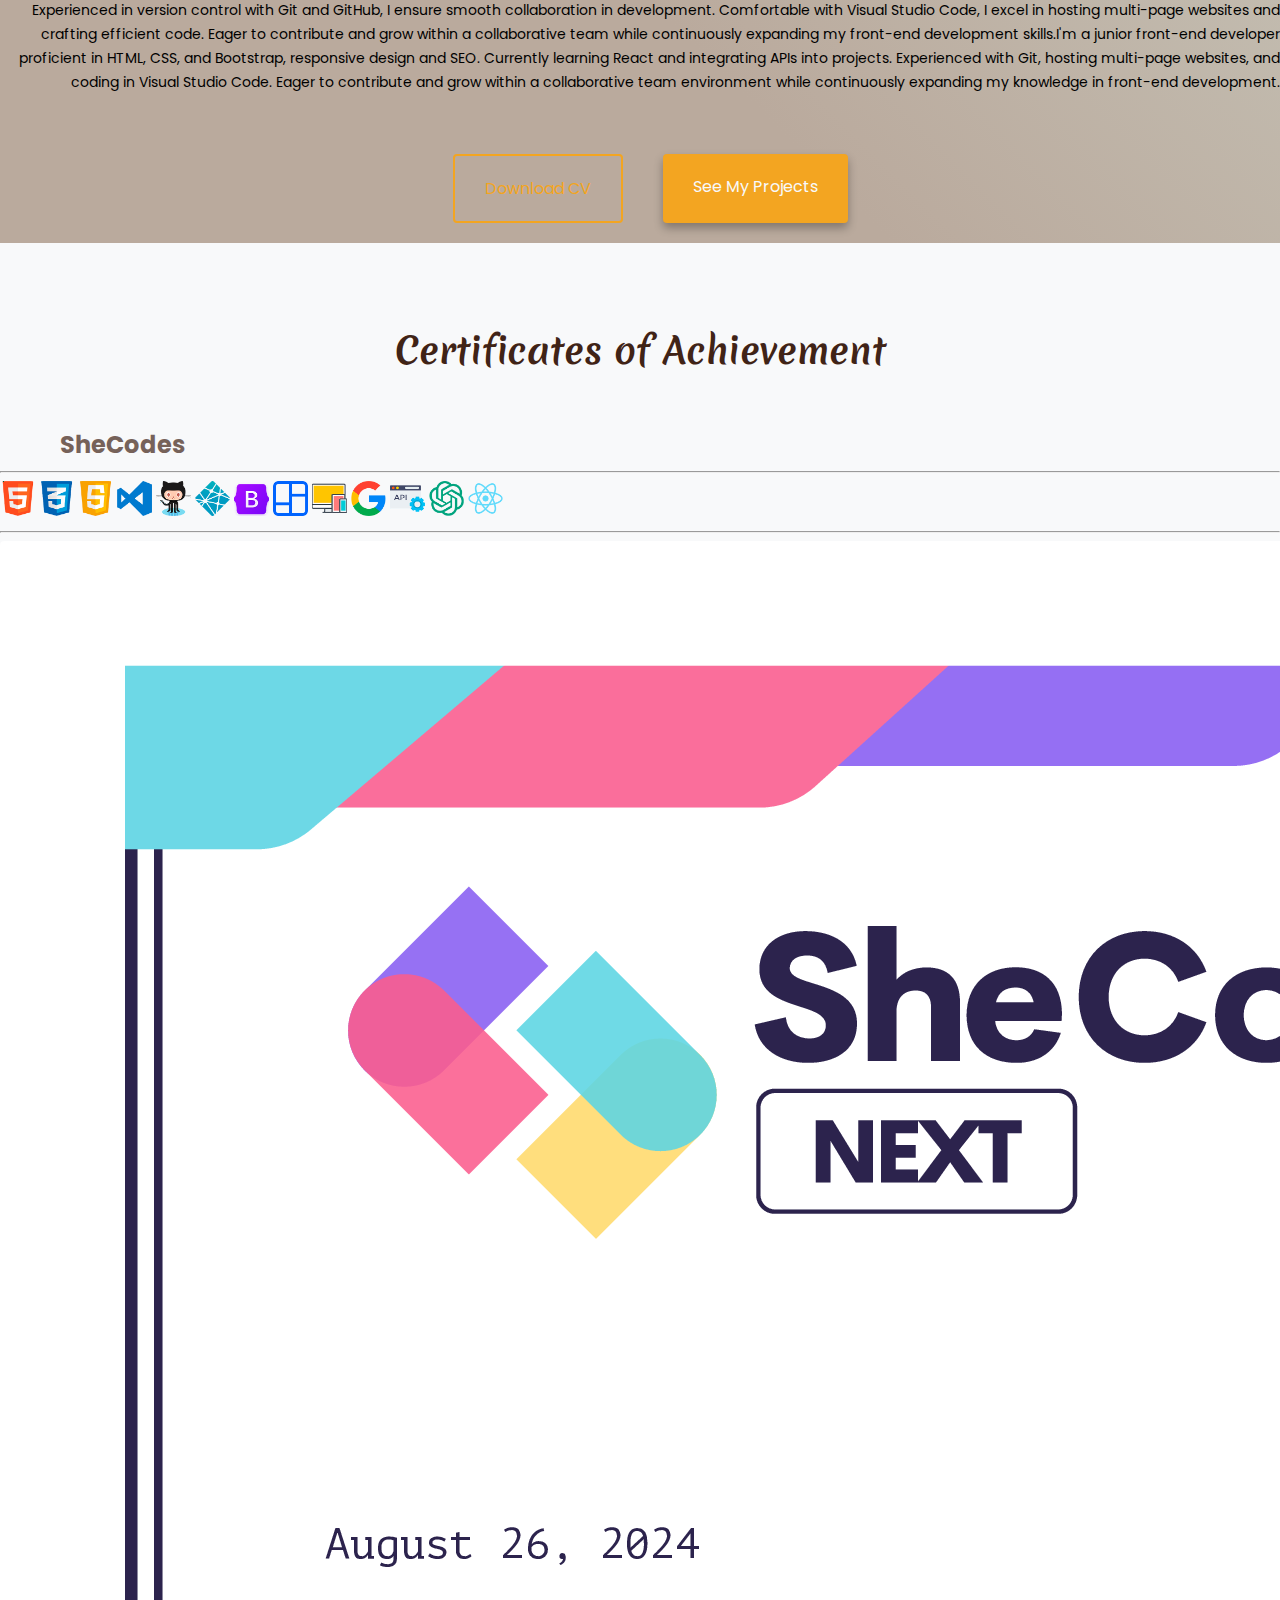
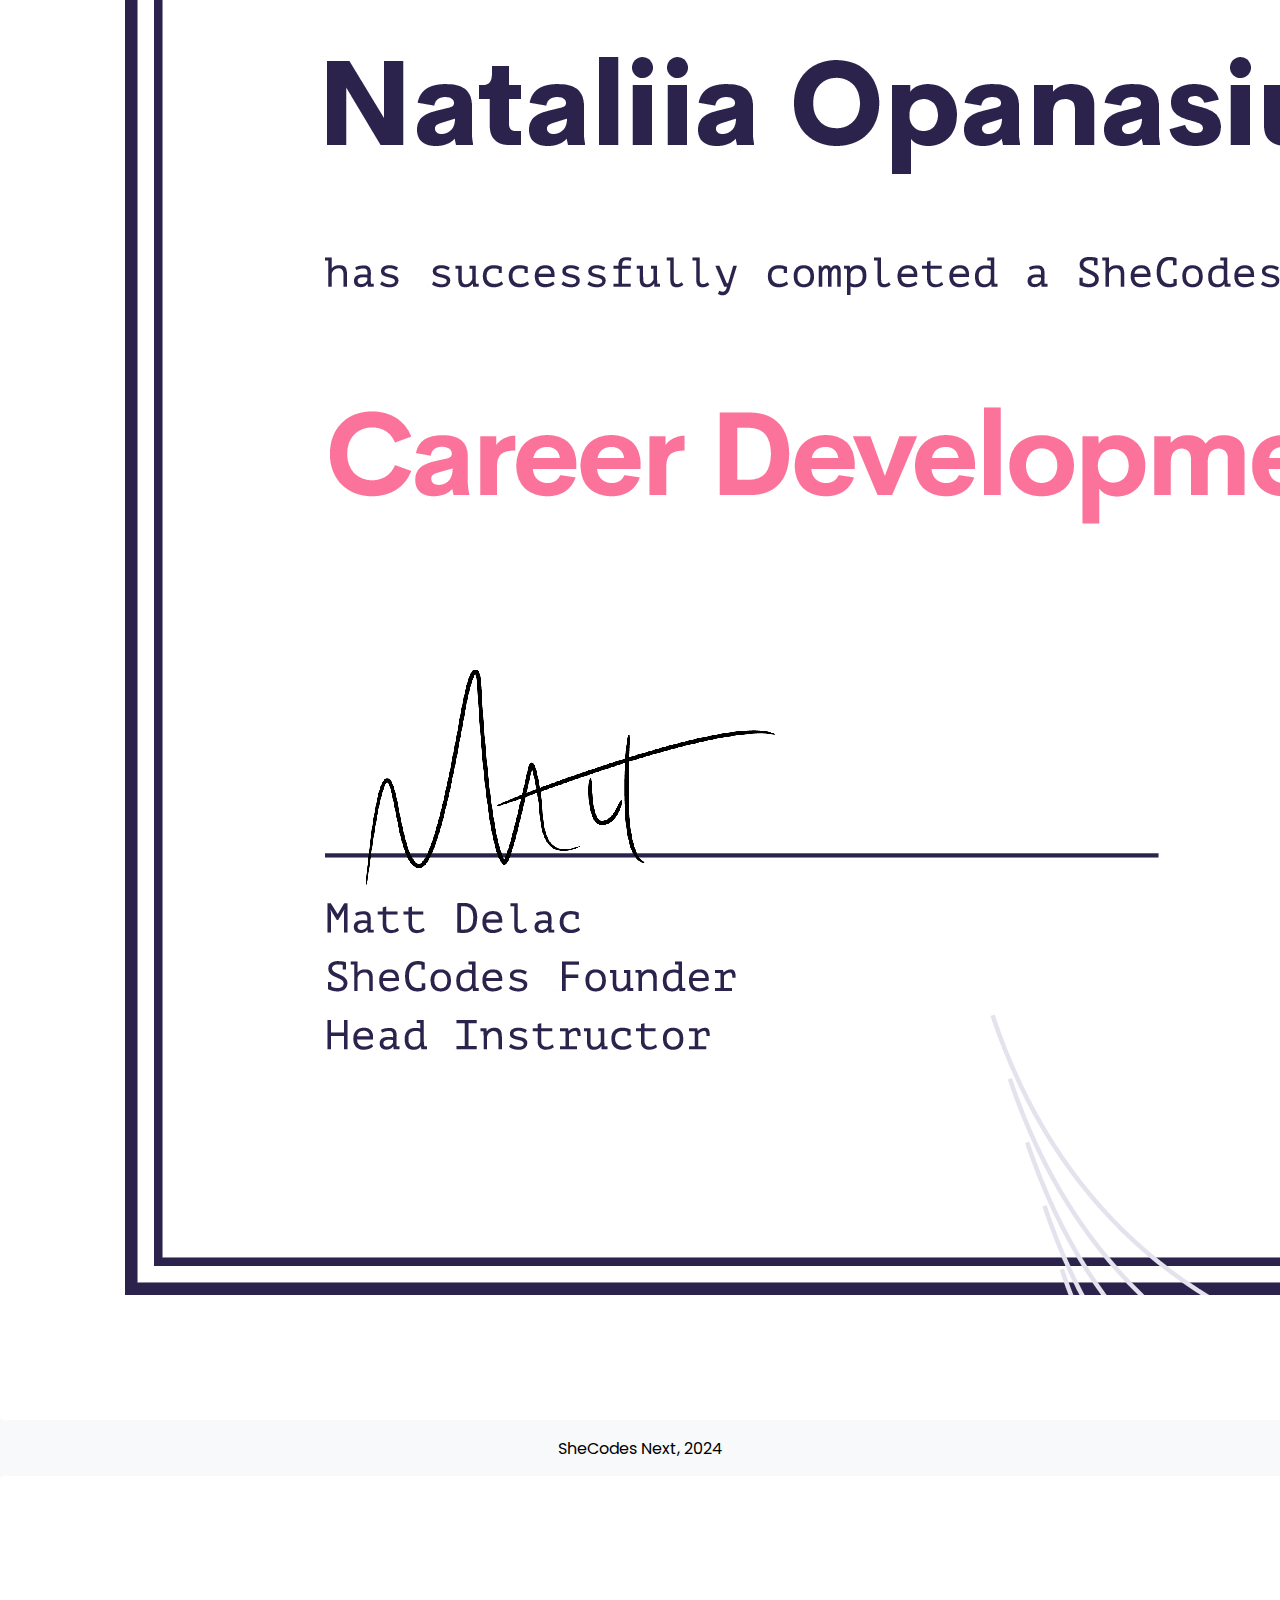
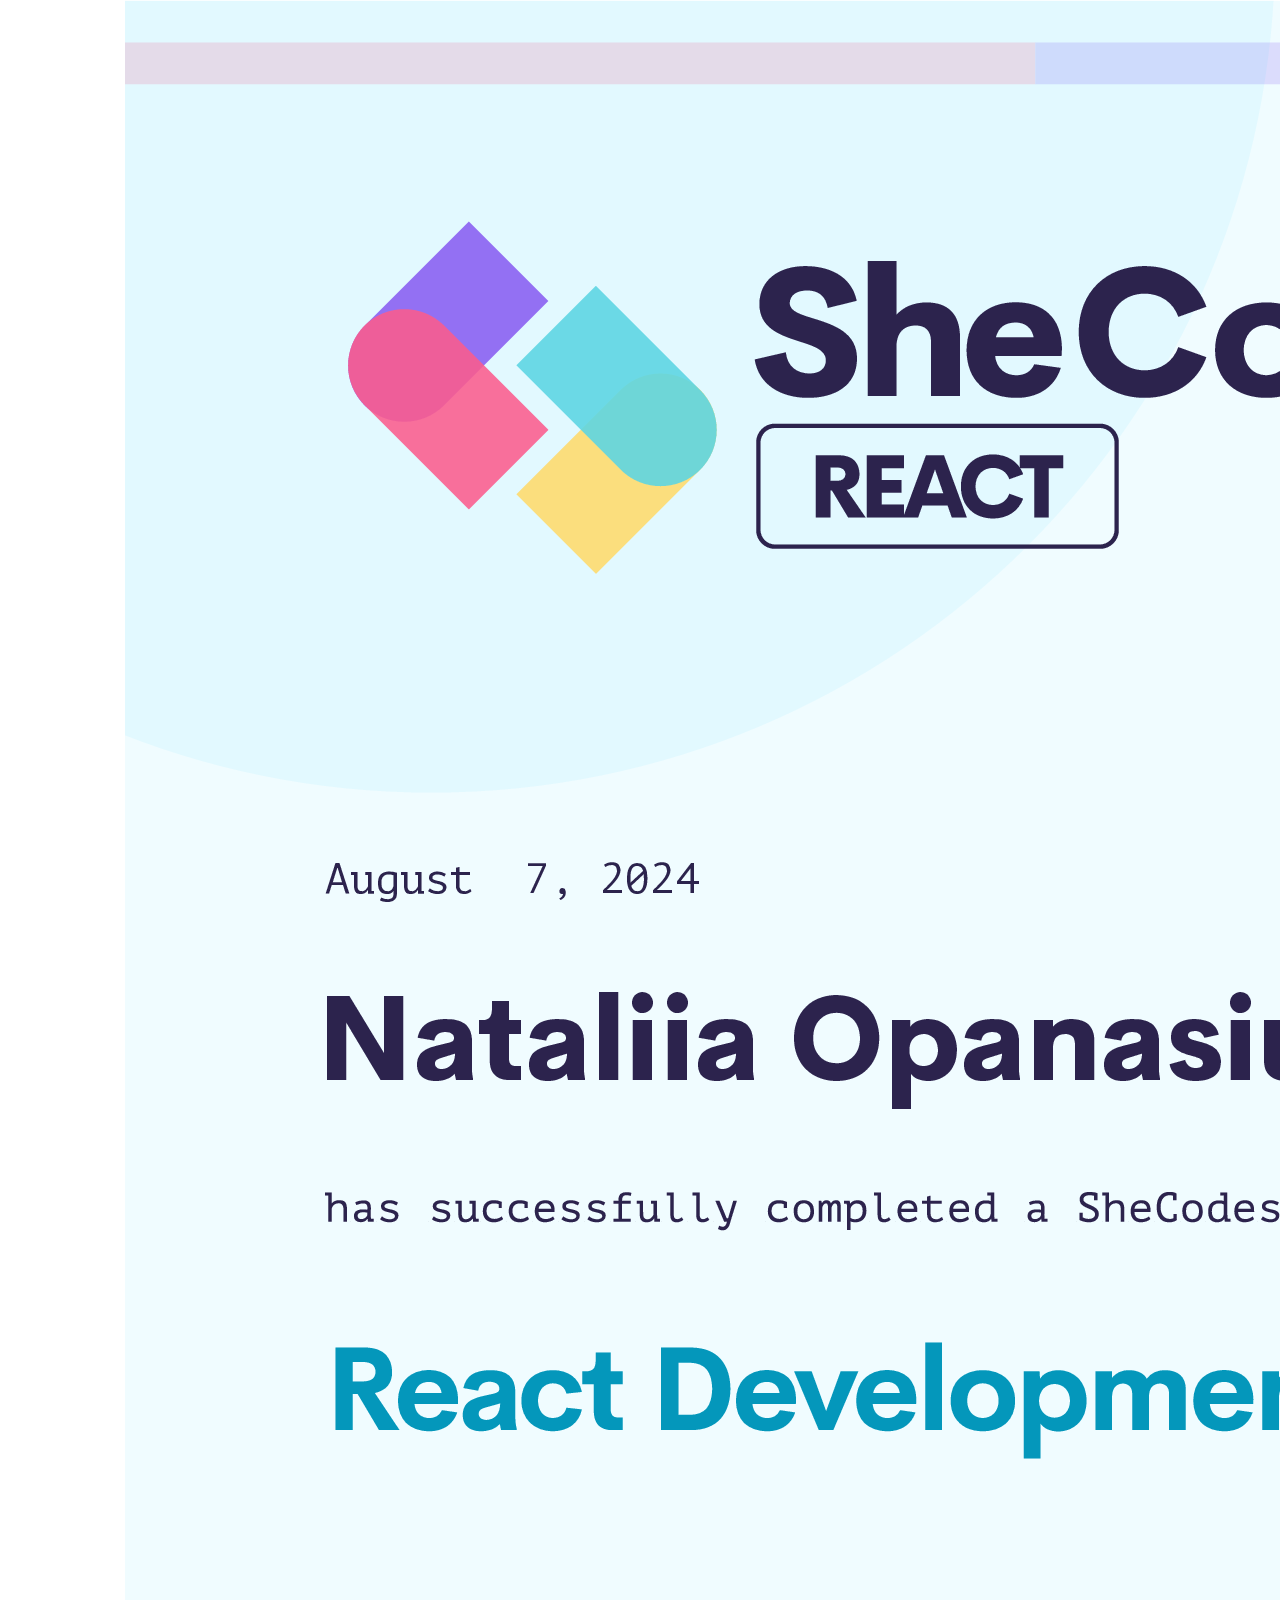
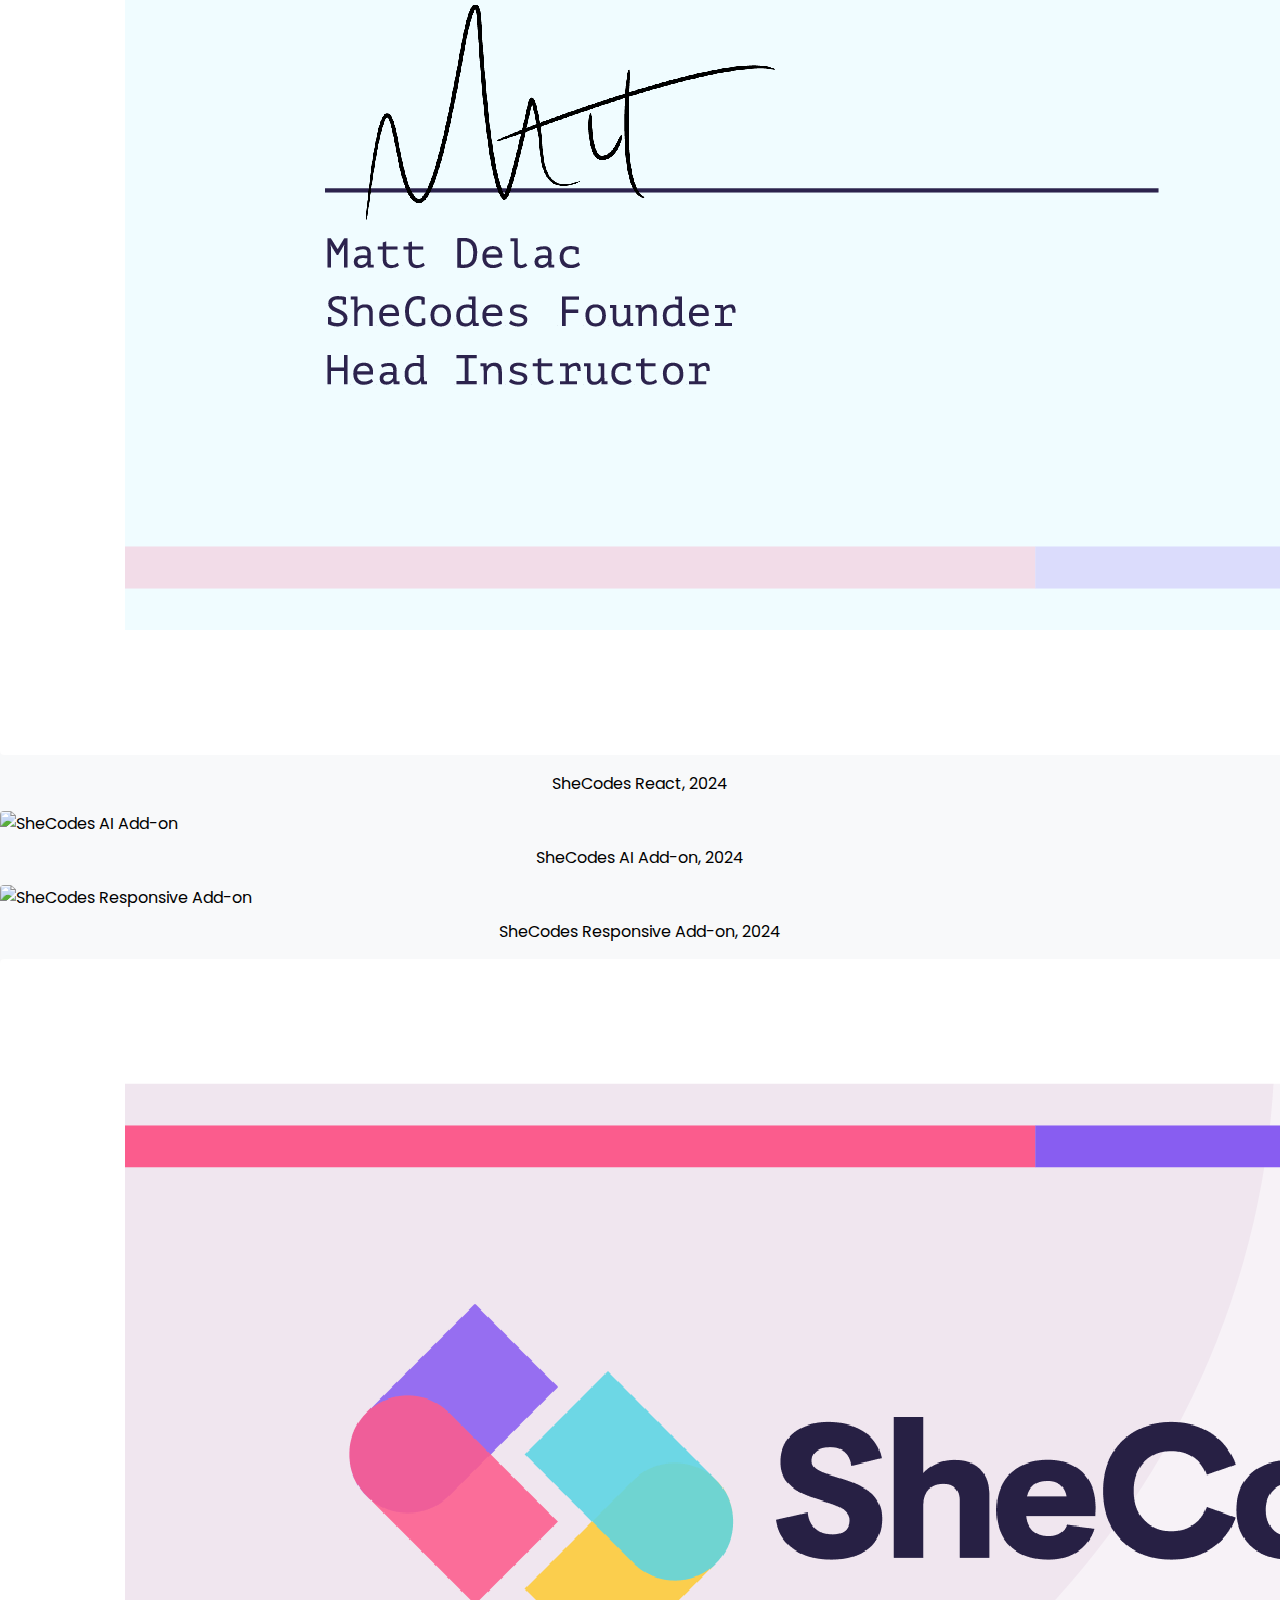
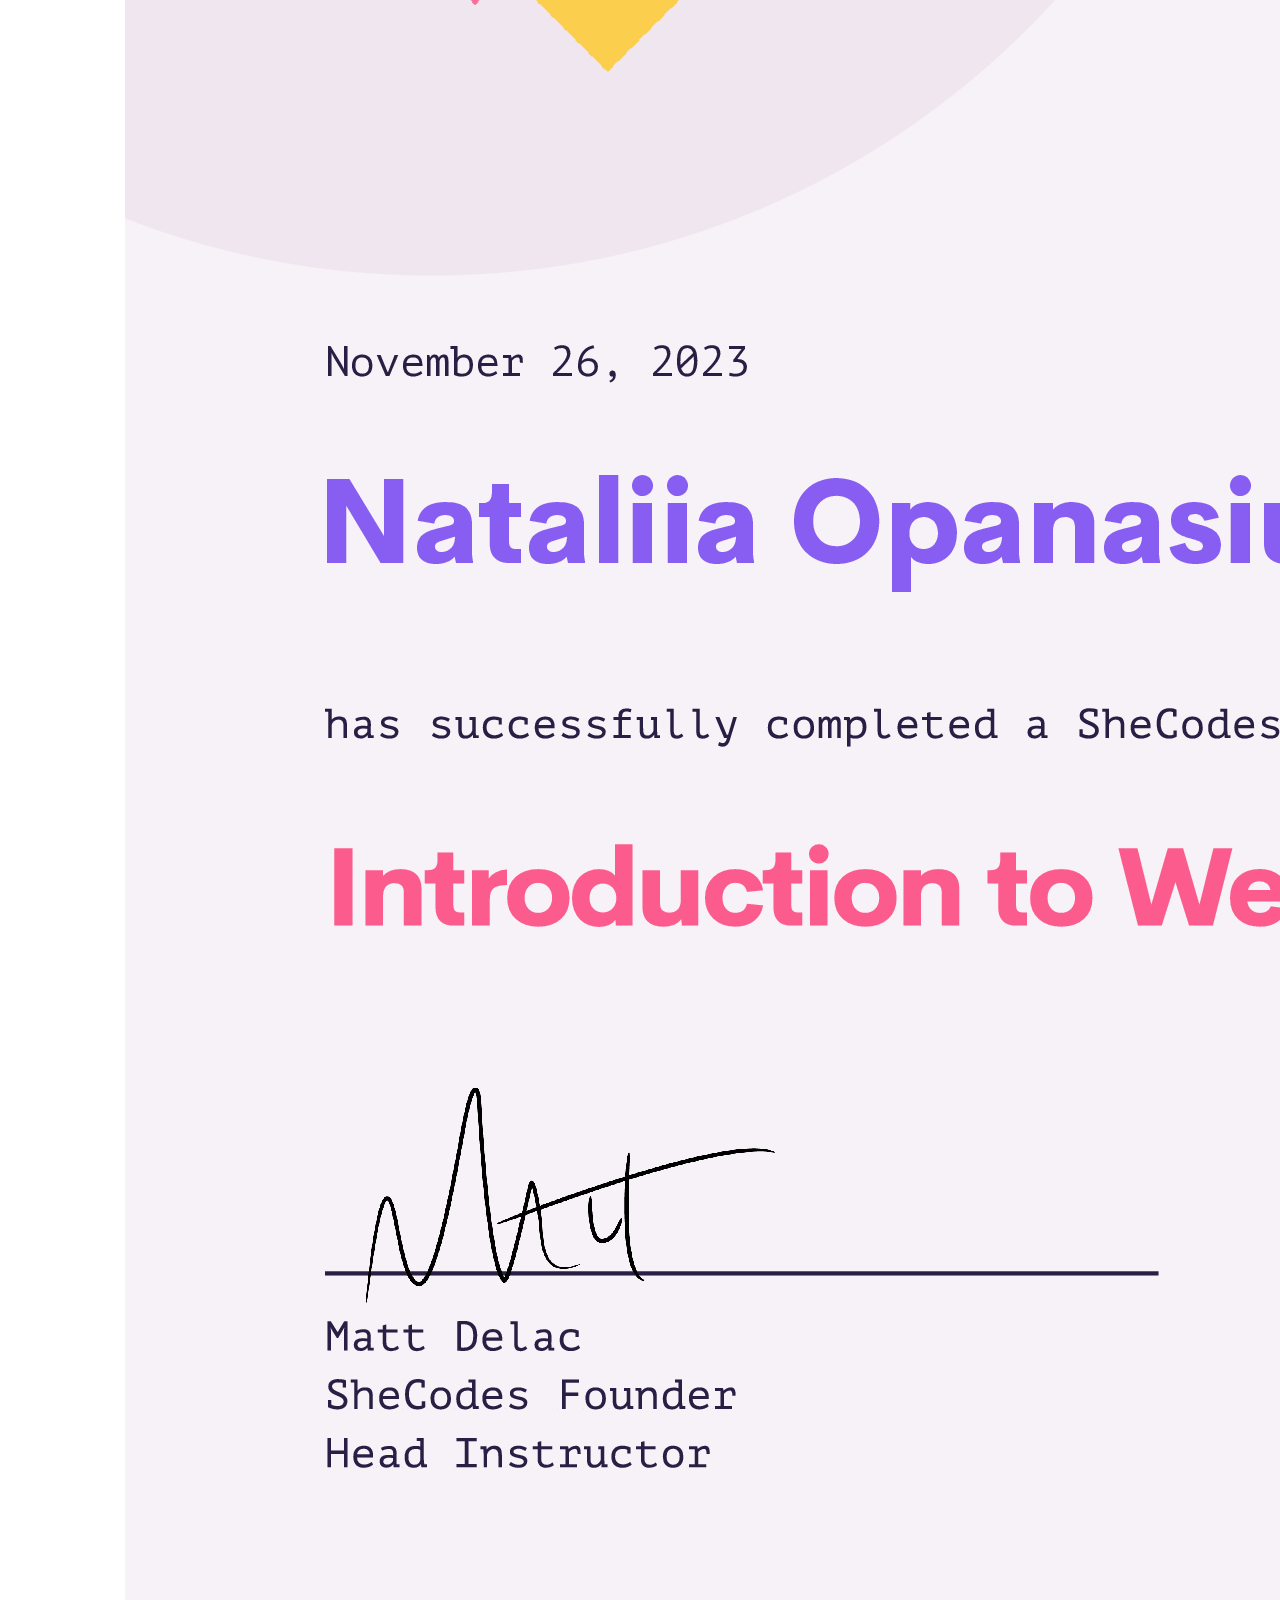
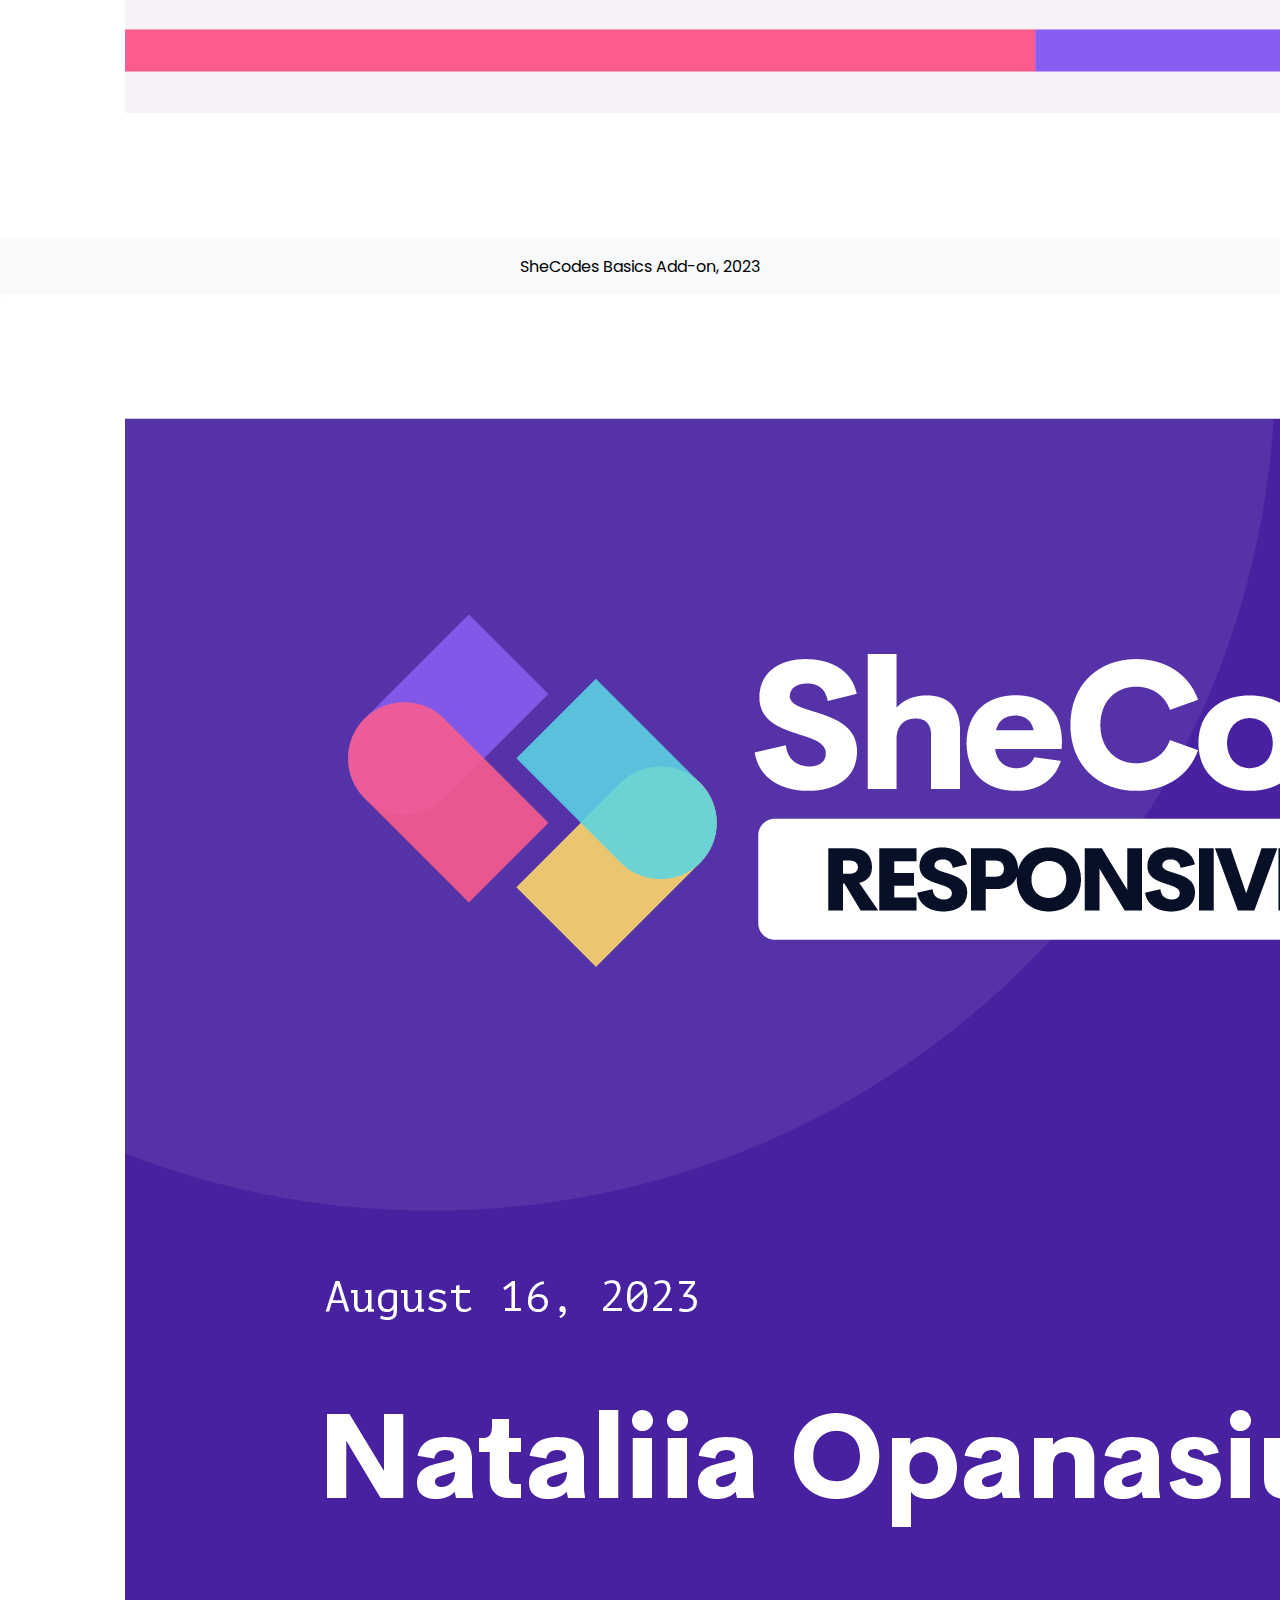
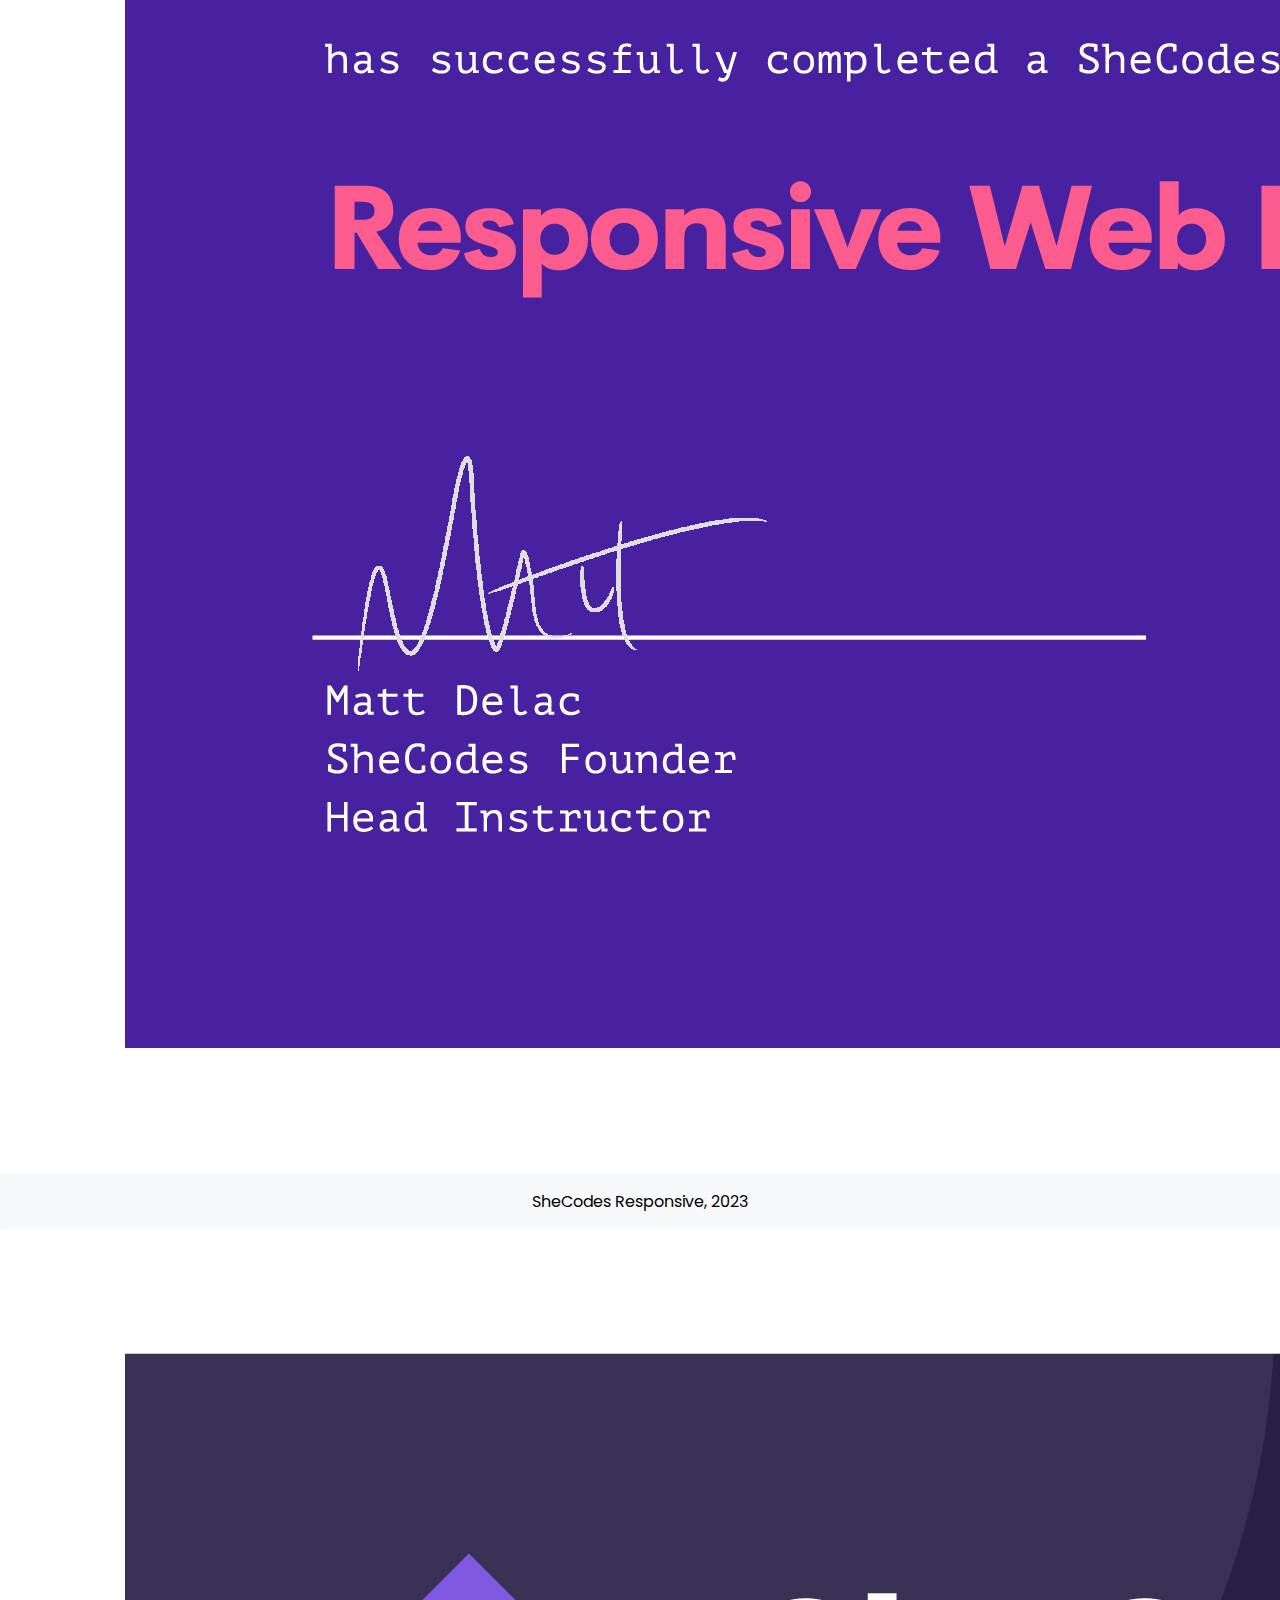
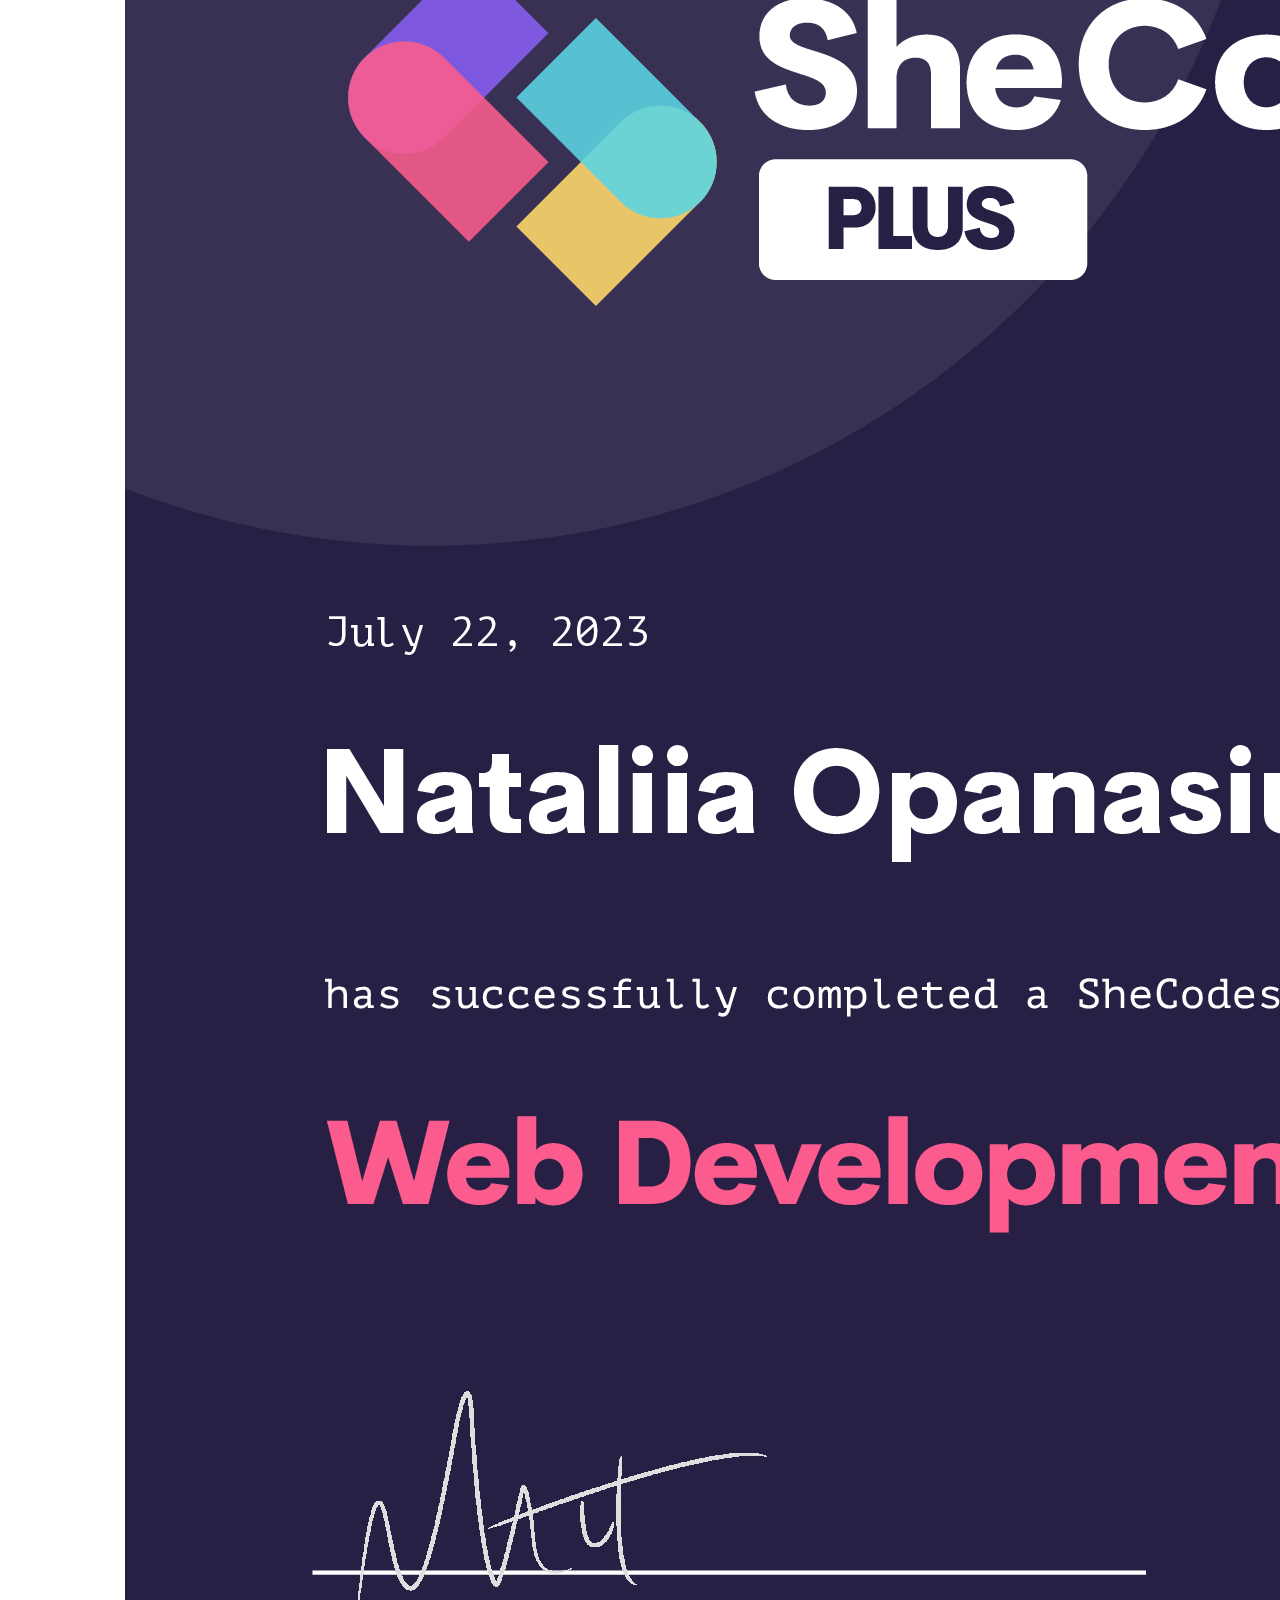
==== commit de13648e: "Added SheCodes Next certificate" ====
--- a/about.html
+++ b/about.html
@@ -310,7 +310,7 @@
               class="img-fluid border shadow-sm scale"
             />
             <br />
-            <p>SheCodes Next, 2024, Coming soon...</p>
+            <p>SheCodes Next, 2024</p>
           </div>
 
           <!-- React -->
@@ -333,7 +333,7 @@
           </div>
         </div>
 
-        <div class="row mt-5 justify-content-center">
+        <div class="row mt-3 justify-content-center">
           <!-- AI -->
           <div class="col-sm-4 mb-3">
             <img
@@ -559,9 +559,11 @@
             ><i class="fa-brands fa-github"></i
           ></a>
 
-          <!-- <a href="https://www.linkedin.com/in/nata-opanasiuk-2a671627b/" title="Contact Nataliia on LinkedIn" -->
-          <a href="" title="I'm working on it. Coming soon.."
-            ><i class="fa-brands fa-linkedin disabled"></i
+          <a
+            href="https://www.linkedin.com/in/nataliia-opanasiuk/"
+            target="_blank"
+            title="Contact Nataliia on LinkedIn"
+            ><i class="fa-brands fa-linkedin"></i
           ></a>
         </div>
         <hr class="d-none d-lg-flex" />
--- a/css/style.css
+++ b/css/style.css
@@ -115,9 +115,9 @@
 .shevron:hover {
   color: var(--secondary-color);
 }
-.disabled {
+/* .disabled {
   color: var(--third-color);
-}
+} */
 
 /* ==========================================================================
 Index page
